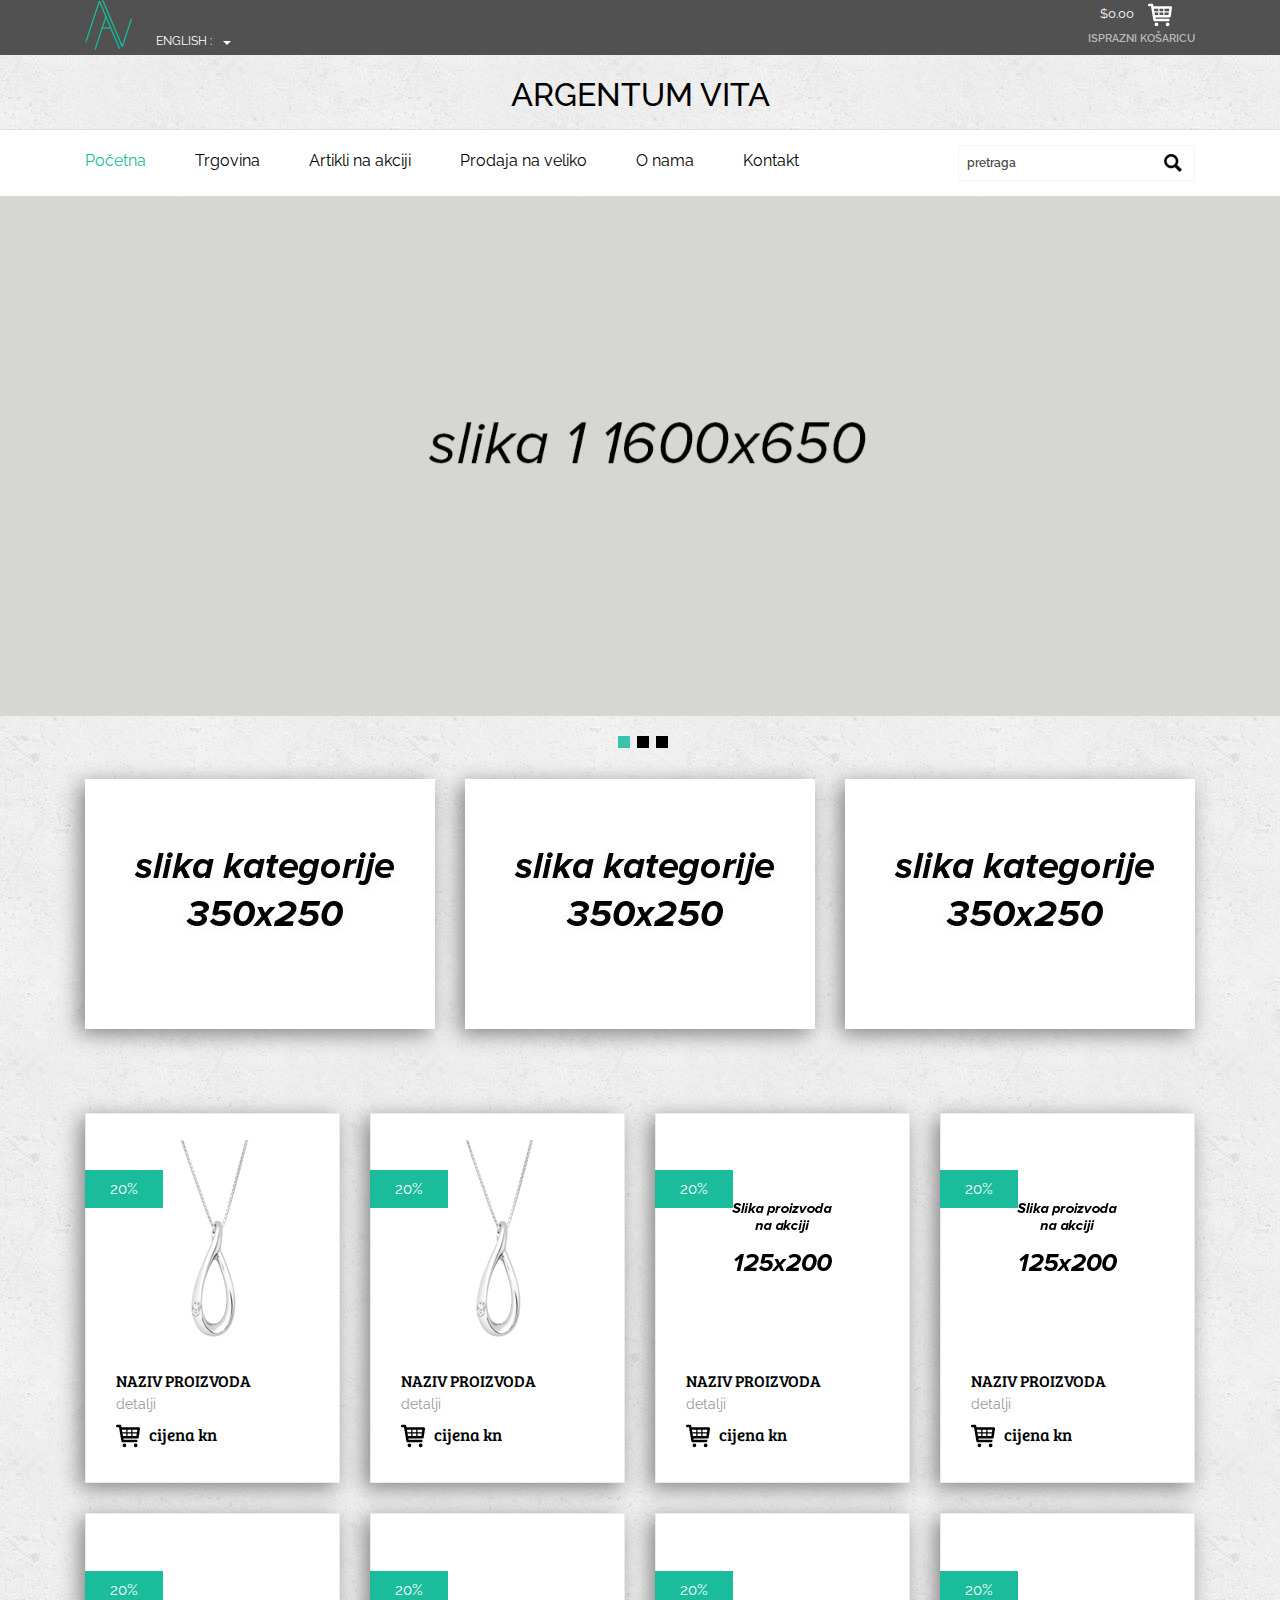
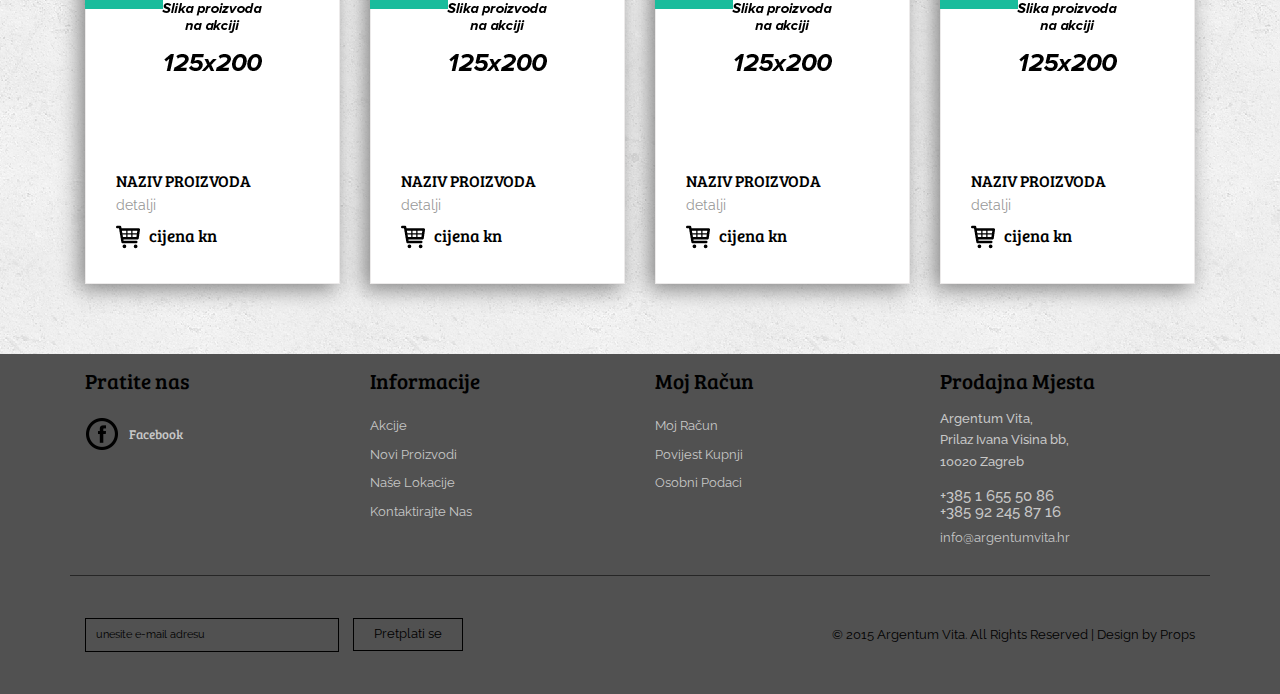
==== index.html @ 79c94d33 "Index page bez headera" ====
<!DOCTYPE html>
<html lang="en" class="no-js">

<head>
    <meta charset="UTF-8">
    <title>Argentum Vita | Home</title>
    <link href="css/bootstrap.css" rel="stylesheet" type="text/css" media="all" />
    <link href="css/style.css" rel="stylesheet" type="text/css" media="all" />
    <link href="css/memenu.css" rel="stylesheet" type="text/css" media="all" />
    <link href="css/modal.css" rel="stylesheet" type="text/css" media="all" />
    <link rel="stylesheet" href="owl-carousel/owl.carousel.css">
    <link rel="stylesheet" href="owl-carousel/owl.theme.css">
    <meta name="viewport" content="width=device-width, initial-scale=1">
    <meta http-equiv="Content-Type" content="text/html; charset=utf-8" />
    <meta name="keywords" content="srebro drveni čelik čelični repro materijal izrada nakita srebrni nakit naušnice prstenje prsten privjesci narukvice ogrlice lančići Argentum Vita moja online trgovina nakita kupi nakit webshop jewelry jewellery silver store bracelets rings necklaces " />
    <link href="https://fonts.googleapis.com/css?family=Raleway:400,200,600|Montserrat|Bree+Serif|Nunito:700|" rel="stylesheet" type="text/css">
    <script src="js/jquery-2.1.4.min.js"></script>





</head>

<body>
    <!--top-header-->
    <div class="top-header">
        <div class="container">
            <div class="top-header-main">
                <div class="col-md-6 top-header-left">
                    <div class="nlogo">
                        <a href="index.html" class="pull-left"><img class="logoav" src="images/av-color.png"></a>
                    </div>
                    <div class="drop">
                        <!--<div class="box">
							<select tabindex="4" class="dropdown drop">
								<option value="" class="label">Dollar :</option>
								<option value="1">Dollar</option>
								<option value="2">Euro</option>
							</select>
						</div>-->
                        <div class="box1">
                            <select tabindex="4" class="dropdown">
                                <option value="" class="label">English :</option>
                                <option value="1">English</option>
                                <option value="2">French</option>
                                <option value="3">German</option>
                            </select>
                        </div>
                        <div class="clearfix"></div>
                    </div>
                </div>
                <div class="col-md-6 top-header-left">
                    <div class="cart box_1">
                        <a class="cartlink" href="checkout.html">
                            <div class="total">
                                <span class="simpleCart_total"></span></div>
                            <img src="images/cart-1.png" alt="" />
                        </a>
                        <p><a href="javascript:;" class="simpleCart_empty">ISPRAZNI KOŠARICU</a></p>
                        <div class="clearfix"> </div>
                    </div>
                </div>
                <div class="clearfix"></div>
            </div>
        </div>
    </div>
    <!--top-header-->
    <!--start-logo-->
    <div class="logo">
        <a href="index.html"><h1>Argentum Vita</h1></a>
    </div>
    <!--start-logo-->
    <!--bottom-header-->
    <div class="header-bottom">
        <div class="container">
            <div class="header">
                <div class="col-md-9 header-left">
                    <div class="top-nav">
                        <ul class="memenu skyblue">
                            <li class="active"><a href="index.html">Početna</a></li>
                            <li class="grid"><a href="trgovina.html">Trgovina</a>
                                <!--	<div class="mepanel">
								<div class="row">
									<div class="col1 me-one">
										<h4>Shop</h4>
										<ul>
											<li><a href="products.html">New Arrivals</a></li>
											<li><a href="products.html">Blazers</a></li>
											<li><a href="products.html">Swem Wear</a></li>
											<li><a href="products.html">Accessories</a></li>
											<li><a href="products.html">Handbags</a></li>
											<li><a href="products.html">T-Shirts</a></li>
											<li><a href="products.html">Watches</a></li>
											<li><a href="products.html">My Shopping Bag</a></li>
										</ul>
									</div>

								</div>
							</div>-->
                            </li>
                            <li class="grid"><a href="#">Artikli na akciji</a>
                                <!--<div class="mepanel">
								<div class="row">
									<div class="col1 me-one">
										<h4>Shop</h4>
										<ul>
											<li><a href="products.html">New Arrivals</a></li>
											<li><a href="products.html">Blazers</a></li>
											<li><a href="products.html">Swem Wear</a></li>
											<li><a href="products.html">Accessories</a></li>
											<li><a href="products.html">Handbags</a></li>
											<li><a href="products.html">T-Shirts</a></li>
											<li><a href="products.html">Watches</a></li>
											<li><a href="products.html">My Shopping Bag</a></li>
										</ul>
									</div>
									<div class="col1 me-one">
										<h4>Style Zone</h4>
										<ul>
											<li><a href="products.html">Shoes</a></li>
											<li><a href="products.html">Watches</a></li>
											<li><a href="products.html">Brands</a></li>
											<li><a href="products.html">Coats</a></li>
											<li><a href="products.html">Accessories</a></li>
											<li><a href="products.html">Trousers</a></li>
										</ul>
									</div>
									<div class="col1 me-one">
										<h4>Popular Brands</h4>
										<ul>
											<li><a href="products.html">499 Store</a></li>
											<li><a href="products.html">Fastrack</a></li>
											<li><a href="products.html">Casio</a></li>
											<li><a href="products.html">Fossil</a></li>
											<li><a href="products.html">Maxima</a></li>
											<li><a href="products.html">Timex</a></li>
											<li><a href="products.html">TomTom</a></li>
											<li><a href="products.html">Titan</a></li>
										</ul>
									</div>
								</div>
							</div>-->
                            </li>
                            <li class="grid"><a href="#">Prodaja na veliko</a>
                                <!--<div class="mepanel">
								<div class="row">
									<div class="col1 me-one">
										<h4>Shop</h4>
										<ul>
											<li><a href="products.html">New Arrivals</a></li>
											<li><a href="products.html">Blazers</a></li>
											<li><a href="products.html">Swem Wear</a></li>
											<li><a href="products.html">Accessories</a></li>
											<li><a href="products.html">Handbags</a></li>
											<li><a href="products.html">T-Shirts</a></li>
											<li><a href="products.html">Watches</a></li>
											<li><a href="products.html">My Shopping Bag</a></li>
										</ul>
									</div>
									<div class="col1 me-one">
										<h4>Style Zone</h4>
										<ul>
											<li><a href="products.html">Shoes</a></li>
											<li><a href="products.html">Watches</a></li>
											<li><a href="products.html">Brands</a></li>
											<li><a href="products.html">Coats</a></li>
											<li><a href="products.html">Accessories</a></li>
											<li><a href="products.html">Trousers</a></li>
										</ul>
									</div>
									<div class="col1 me-one">
										<h4>Popular Brands</h4>
										<ul>
											<li><a href="products.html">499 Store</a></li>
											<li><a href="products.html">Fastrack</a></li>
											<li><a href="products.html">Casio</a></li>
											<li><a href="products.html">Fossil</a></li>
											<li><a href="products.html">Maxima</a></li>
											<li><a href="products.html">Timex</a></li>
											<li><a href="products.html">TomTom</a></li>
											<li><a href="products.html">Titan</a></li>
										</ul>
									</div>
								</div>
							</div>-->
                            </li>
                            <li class="grid"><a href="typo.html">O nama</a>
                            </li>
                            <li class="grid"><a href="contact.html">Kontakt</a>
                            </li>
                        </ul>
                    </div>
                    <div class="clearfix"> </div>
                </div>
                <div class="col-md-3 header-right">
                    <div class="search-bar">
                        <input type="text" value="pretraga" onfocus="this.value = '';" onblur="if (this.value == '') {this.value = 'pretraga';}">
                        <input type="submit" value="">
                    </div>
                </div>
                <div class="clearfix"> </div>
            </div>
        </div>
    </div>
    <!--bottom-header-->
    <!--banner-starts-->
    <div class="bnr" id="home">
        <div id="top" class="callbacks_container">
            <ul class="rslides" id="slider4">
                <li>
                    <img src="images/banner1.png" alt="" />
                </li>
                <li>
                    <img src="images/banner2.png" alt="" />
                </li>
                <li>
                    <img src="images/banner3.png" alt="" />
                </li>
            </ul>
        </div>
        <div class="clearfix"> </div>
    </div>
    <!--banner-ends-->

    <!--about-starts-->
    <div class="about">
        <div class="container">
            <div class="about-top grid-1">
                <div class="col-md-4 about-left">
                    <figure class="effect-bubba shadow">
                        <img class="img-responsive" src="images/slika_kateg.jpg" alt="naziv kategorije" />
                        <!--TODO: upisati naziv kategorije-->
                        <figcaption>
                            <h2>Naziv kategorije</h2>
                            <p>Kratki opis kategorije</p>
                        </figcaption>
                    </figure>
                </div>
                <div class="col-md-4 about-left">
                    <figure class="effect-bubba shadow">
                        <img class="img-responsive" src="images/slika_kateg.jpg" alt="naziv kategorije" />
                        <!--TODO: upisati naziv kategorije-->
                        <figcaption>
                            <h2>Naziv kategorije</h2>
                            <p>Kratki opis kategorije</p>
                        </figcaption>
                    </figure>
                </div>
                <div class="col-md-4 about-left">
                    <figure class="effect-bubba shadow">
                        <img class="img-responsive" src="images/slika_kateg.jpg" alt="naziv kategorije" />
                        <!--TODO: upisati naziv kategorije-->
                        <figcaption>
                            <h2>Naziv kategorije</h2>
                            <p>Kratki opis kategorije</p>
                        </figcaption>
                    </figure>
                </div>
                <div class="clearfix"></div>
            </div>
        </div>
    </div>
    <!--about-end-->
    <!--product-starts-->
    <div class="product">
        <div class="container">
            <div class="product-top">
                <div class="product-one ">
                    <div class="col-md-3 product-left ">
                        <div class="product-main simpleCart_shelfItem">
                            <!--TODO: upisati naziv slike-->
                            <a href="#dialog" name="modal" class="mask"><img class="img-responsive zoom-img" src="images/slika1.png" alt="" /></a>
                            <div class="product-bottom">
                                <h3>Naziv proizvoda</h3>
                                <!--NOTE: kratki opis od jednog reda-->
                                <p>detalji</p>
                                <h4><a class="item_add" href="#"><i></i></a> <span class=" item_price">cijena kn</span></h4>
                            </div>
                            <div class="srch">
                                <span>20%</span>
                            </div>
                        </div>
                    </div>
                    <div class="col-md-3 product-left">
                        <div class="product-main simpleCart_shelfItem">
                            <a href="#dialog" name="modal" class="mask"><img class="img-responsive zoom-img" src="images/slika1.png" alt="" /></a>
                            <div class="product-bottom">
                                <h3>Naziv proizvoda</h3>
                                <p>detalji</p>
                                <h4><a class="item_add" href="#"><i></i></a> <span class=" item_price">cijena kn</span></h4>
                            </div>
                            <div class="srch">
                                <span>20%</span>
                            </div>
                        </div>
                    </div>
                    <div class="col-md-3 product-left">
                        <div class="product-main simpleCart_shelfItem">
                            <a href="#dialog" class="mask"><img class="img-responsive zoom-img" src="images/shop_akcija.png" alt="" /></a>
                            <div class="product-bottom">
                                <h3>Naziv proizvoda</h3>
                                <p>detalji</p>
                                <h4><a class="item_add" href="#"><i></i></a> <span class=" item_price">cijena kn</span></h4>
                            </div>
                            <div class="srch">
                                <span>20%</span>
                            </div>
                        </div>
                    </div>
                    <div class="col-md-3 product-left">
                        <div class="product-main simpleCart_shelfItem">
                            <a href="#dialogl" class="mask"><img class="img-responsive zoom-img" src="images/shop_akcija.png" alt="" /></a>
                            <div class="product-bottom">
                                <h3>Naziv proizvoda</h3>
                                <p>detalji</p>
                                <h4><a class="item_add" href="#"><i></i></a> <span class=" item_price">cijena kn</span></h4>
                            </div>
                            <div class="srch">
                                <span>20%</span>
                            </div>
                        </div>
                    </div>
                    <div class="clearfix"></div>
                </div>
                <div class="product-one">
                    <div class="col-md-3 product-left">
                        <div class="product-main simpleCart_shelfItem">
                            <a href="#dialog" class="mask"><img class="img-responsive zoom-img" src="images/shop_akcija.png" alt="" /></a>
                            <div class="product-bottom">
                                <h3>Naziv proizvoda</h3>
                                <p>detalji</p>
                                <h4><a class="item_add" href="#"><i></i></a> <span class=" item_price">cijena kn</span></h4>
                            </div>
                            <div class="srch">
                                <span>20%</span>
                            </div>
                        </div>
                    </div>
                    <div class="col-md-3 product-left">
                        <div class="product-main simpleCart_shelfItem">
                            <a href="#dialogl" class="mask"><img class="img-responsive zoom-img" src="images/shop_akcija.png" alt="" /></a>
                            <div class="product-bottom">
                                <h3>Naziv proizvoda</h3>
                                <p>detalji</p>
                                <h4><a class="item_add" href="#"><i></i></a> <span class=" item_price">cijena kn</span></h4>
                            </div>
                            <div class="srch">
                                <span>20%</span>
                            </div>
                        </div>
                    </div>
                    <div class="col-md-3 product-left">
                        <div class="product-main simpleCart_shelfItem">
                            <a href="#dialog" class="mask"><img class="img-responsive zoom-img" src="images/shop_akcija.png" alt="" /></a>
                            <div class="product-bottom">
                                <h3>Naziv proizvoda</h3>
                                <p>detalji</p>
                                <h4><a class="item_add" href="#"><i></i></a> <span class=" item_price">cijena kn</span></h4>
                            </div>
                            <div class="srch">
                                <span>20%</span>
                            </div>
                        </div>
                    </div>
                    <div class="col-md-3 product-left">
                        <div class="product-main simpleCart_shelfItem">
                            <a href="#dialogl" class="mask"><img class="img-responsive zoom-img" src="images/shop_akcija.png" alt="" /></a>
                            <div class="product-bottom">
                                <h3>Naziv proizvoda</h3>
                                <p>detalji</p>
                                <h4><a class="item_add" href="#"><i></i></a> <span class=" item_price">cijena kn</span></h4>
                            </div>
                            <div class="srch">
                                <span>20%</span>
                            </div>
                        </div>
                    </div>
                    <div class="clearfix"></div>
                </div>
            </div>
        </div>
    </div>
    <!--product-end-->
    <!--information-starts-->
    <div class="information">
        <div class="container">
            <div class="infor-top">
                <div class="col-md-3 infor-left">
                    <h3>Pratite nas</h3>
                    <ul>
                        <li><a href="https://www.facebook.com/Argentum-vita-121392171247571" target="_blank"><span class="fb"></span><h6>Facebook</h6></a></li>

                    </ul>
                </div>
                <div class="col-md-3 infor-left">
                    <h3>Informacije</h3>
                    <ul>
                        <li>
                            <a href="#">
                                <p>Akcije</p>
                            </a>
                        </li>
                        <li>
                            <a href="#">
                                <p>Novi Proizvodi</p>
                            </a>
                        </li>
                        <li>
                            <a href="#">
                                <p>Naše Lokacije</p>
                            </a>
                        </li>
                        <li>
                            <a href="contact.html">
                                <p>Kontaktirajte Nas</p>
                            </a>
                        </li>
                    </ul>
                </div>
                <div class="col-md-3 infor-left">
                    <h3>Moj Račun</h3>
                    <ul>
                        <li>
                            <a href="account.html">
                                <p>Moj Račun</p>
                            </a>
                        </li>
                        <li>
                            <a href="#">
                                <p>Povijest Kupnji</p>
                            </a>
                        </li>
                        <li>
                            <a href="#">
                                <p>Osobni Podaci</p>
                            </a>
                        </li>

                    </ul>
                </div>
                <div class="col-md-3 infor-left">
                    <h3>Prodajna Mjesta</h3>
                    <h4>Argentum Vita,
						<span>Prilaz Ivana Visina bb,</span>
						10020 Zagreb</h4>

                    <h5>+385 1 655 50 86 <br/>+385 92 245 87 16</h5>
                    <p><a href="mailto:info@argentumvita.hr">info@argentumvita.hr</a></p>
                </div>
                <div class="clearfix"></div>
            </div>
        </div>
    </div>
    <!--information-end-->
    <!--footer-starts-->
    <div class="footer">
        <div class="container">
            <div class="footer-top">
                <div class="col-md-6 footer-left">
                    <form>
                        <input type="text" value="unesite e-mail adresu" onfocus="this.value = '';" onblur="if (this.value == '') {this.value = 'Enter Your Email';}">
                        <input type="submit" value="Pretplati se">
                    </form>
                </div>
                <div class="col-md-6 footer-right">
                    <p>© 2015 Argentum Vita. All Rights Reserved | Design by <a href="" target="_blank">Props</a> </p>
                </div>
                <div class="clearfix"></div>
            </div>
        </div>
    </div>
    <!--footer-end-->

    <!--product-dialog-box-starts-->
    <!--TODO: cijeli div možeš staviti kao pratial-->
    <div id="boxes">

        <div id="dialog" class="window">

            <a href="#" class="close">X</a>


            <div class="row">

                <div class="col-md-4">
                    <div class="dialog-srch srch">20%</div>
                    <!--TODO: postotak na modal dialogu-->
                    <div id="modal-photo" class="owl-carousel shadow">

                        <div class="item"><img src="images/362.png" alt="Product_photo"></div>
                        <div class="item"><img src="images/362.png" alt="Product_photo"></div>
                        <div class="item"><img src="images/362.png" alt="Product_photo"></div>

                    </div>


                </div>

                <div class="col-md-7 details shadow">

                    <div class="product-bottom">
                        <div class="productboxkat">Naziv Kategorije</div>
                        <div class="row">
                            <div class="productbox">Naziv Proizvoda</div>
                            <div class="productboxprice"><span class=" item_price">cijena kn</span></div>
                        </div>
                        <div class="productboxopis">
                            <p>Lorem ipsum dolor sit amet, eu duo elit lorem. Probo summo ne mea. Vis admodum accusam postulant te, te ubique epičurei has, pro sumo quot intellegebat eu. Cu insolens efficiendi eam. Et ius sale suscipit dignissim, sea ću utroque tacimates čonsetetur, čommune delicata sed ei. Et graeco iuvaret bonorum sea, neč te detracto sađipsčing eloquentiam, hiš ču altera sensibuš. Hinc veniam conceptam vel no, mel saperet euripiđiš honestatis te.</p>
                        </div>
                        <div class="row" style="margin-bottom:20px;">
                            <div class="col-md-6">
                                <div class="productboxcolor">Veličina* </div>
                                <div class="styled-select">

                                    <select class="ddboje">
                                        <option>6</option>
                                        <option>6,5</option>
                                        <option>7</option>
                                    </select>
                                </div>
                            </div>

                            <div class="col-md-6">
                                <div class="boje">
                                    <p id="P_2">
                                        Boja*
                                    </p>
                                    <a href="#" id="boja1"></a>
                                    <a href="#" id="boja2"></a>
                                    <a href="#" id="boja3"></a>
                                    <a href="#" id="boja4"></a>
                                    <a href="#" id="boja5"></a>
                                </div>
                                <!--<div class="productboxcolor">boja artikla: </div>
                                <div class="styled-select">

                                    <select class="ddboje">
                                        <option>Ljubičasta</option>
                                        <option>Narančasta</option>
                                        <option>Bijela</option>
                                    </select>
                                </div>-->
                            </div>

                        </div>

                        <div class="row" style="margin-bottom:30px;">
                            <div class="col-md-6 productboxcart" style="margin-top:20px;">
                                <div class="hcart">
                                    <h4><a class="item_add" href="#"><i></i><span> Dodaj u košaricu</span></a></h4>
                                </div>
                            </div>

                            <div class="col-md-6 productboxcart">
                                <div class="productboxcolor">Količina*</div>
                                <div class="styled-select">

                                    <select class="ddboje">
                                        <option>1</option>
                                        <option>2</option>
                                        <option>3</option>
                                    </select>
                                </div>
                            </div>
                        </div>
                    </div>


                </div>

            </div>
        </div>

        <!-- Mask to cover the whole screen -->
        <div id="mask"></div>
    </div>
    <!--product-dialog-box-end-->

    <!--JS-->
    <script src="js/modal.js"></script>
    <script src="owl-carousel/owl.carousel.min.js"></script>
    <script type="application/x-javascript">
        addEventListener("load", function () {
            setTimeout(hideURLbar, 0);
        }, false);

        function hideURLbar() {
            window.scrollTo(0, 1);
        }
    </script>
    <!--start-menu-->
    <script src="js/simpleCart.min.js">
    </script>
    <script type="text/javascript" src="js/memenu.js"></script>
    <script>
        $(document).ready(function () {
            $("#modal-photo").owlCarousel({

                navigation: true,
                slideSpeed: 300,
                paginationSpeed: 400,
                singleItem: true,


                // "singleItem:true" is a shortcut for:
                // items : 1,
                // itemsDesktop : false,
                // itemsDesktopSmall : false,
                // itemsTablet: false,
                // itemsMobile : false

            });
        });
    </script>
    <!--Slider-Starts-Here-->
    <script src="js/responsiveslides.min.js"></script>
    <script>
        // You can also use "$(window).load(function() {"
        $(function () {
            // Slideshow 4
            $("#slider4").responsiveSlides({
                auto: true,
                pager: true,
                nav: true,
                speed: 500,
                namespace: "callbacks",
                before: function () {
                    $('.events').append("<li>before event fired.</li>");
                },
                after: function () {
                    $('.events').append("<li>after event fired.</li>");
                }
            });

        });
    </script>
    <!--End-slider-script-->

    <!--dropdown-->
    <script src="js/jquery.easydropdown.js"></script>



</body>

</html>
---- css/style.css ----
body{
    font-family: 'Raleway', sans-serif;
    background-image: url("../images/concrete.png");
}
body a{
	transition: 0.5s all;
	-webkit-transition: 0.5s all;
	-o-transition: 0.5s all;
	-moz-transition: 0.5s all;
	-ms-transition: 0.5s all;
}

/*logo navbar*/

.nlogo {
    display: inline-block;
    padding: 0;
    margin-right: 20px;
}

/*end logo navbar*/
/*--starts-logo--*/
.logo {
    text-align: center;
    padding: 25px 0 20px 0px;
    border-bottom: 1px solid #DEDEDE;
}
.logo a h1 {
    font-size: 32px;
    color: #000000;
    margin: 0;
    font-family: 'Raleway', sans-serif;
    text-transform: uppercase;
	display: inline-block;
}
.logo a:hover{
	text-decoration:none;
}
/*--end-logo--*/
/*--starts-top-header--*/
.top-header {

    background: #515151;
   /* padding:10px 0px; */
}
.search-bar input[type="text"] {
	width: 100%;
	padding: 8px 45px 8px 8px;
	border: 1px solid #F5F5F5;
	background: none;
	outline: none;
	-webkit-appearance: none;
	color: rgba(0, 0, 0, 0.74);
	font-size: 0.875em;
	font-family: 'Raleway', sans-serif;
    font-weight: 600;
	position: relative;
}
.search-bar input[type="submit"] {
    background: url(../images/search.png)no-repeat 0px 0px;
    outline: none;
    -webkit-appearance: none;
    border: 0;
    display: inline-block;
    vertical-align: -webkit-baseline-middle;
    position: absolute;
    width: 18px;
    height: 18px;
    top: 9px;
    right: 10%;
}
.search-bar {
    width: 93%;
    float: right;
}
/*----*/
.itemContainer{
			width:100%;
			float:left;
		}

		.itemContainer div{
			float:left;
			margin: 5px 20px 5px 20px ;
		}

		.itemContainer a{
			text-decoration:none;
		}

		.cartHeaders{
			width:100%;
			float:left;
		}

		.cartHeaders div{
			float:left;
			margin: 5px 20px 5px 20px ;
		}
.item_add {
	color: #000;
	border:none;
}

item_add:hover {
	color: #1abc9c;
	border:none;
}
.grid_1 img{
	margin-bottom:1em;
}
.box_1 {

	float: right;
    align-content: center;
}
.box_1 h3 {
	color: #702428 !important;
	font-size: 1em;
	font-weight: 600;
	margin: 0;
    }
.drop {
    margin-top: 10px;
    display: inline-block;
}
a.simpleCart_empty {
    color: rgba(255, 255, 255, 0.6);
    font-family: 'Raleway', sans-serif;;
    font-weight: 600;
    font-size: 11px;

}
span.simpleCart_total {
    font-size: 13px;
}
.box_1 p {
	margin: 0px 0 0 8px;
}
.total {
	display: inline-block;
	vertical-align: middle;
	color: #fff;
}
.cart box_1 a:hover{
	text-decoration:none;
}
.box_1 a img {
	margin: 3px 0 0 10px;
}
/*----*/
.box {
    float: left;
    width: 11%;
    margin-right: 10%;
}
.box1{
	float:left;
	width:20.5%;
}
.cssmenu ul{
	float:right;
	padding:0;
	margin:0;
	list-style:none;
}
.cssmenu ul li {
	display: inline-block;
}
.cssmenu ul li a {
	color:#fff;
	display: block;
	margin:10px;
	font-size: 0.8125em;
}
.cssmenu li> a:hover {
	color: #ACEAFA;
	text-decoration:none;
}
/* PREFIXED CSS */
.dropdown,
.dropdown div,
.dropdown li,
.dropdown div::after,
.dropdown .carat,
.dropdown .carat:after,
.dropdown .selected::after,
.dropdown:after{
	-webkit-transition: all 150ms ease-in-out;
	-moz-transition: all 150ms ease-in-out;
	-ms-transition: all 150ms ease-in-out;
	transition: all 150ms ease-in-out;
}
.dropdown .selected::after,
.dropdown .scrollable div::after{
	-webkit-pointer-events: none;
	-moz-pointer-events: none;
	-ms-pointer-events: none;
	pointer-events: none;
}
/* WRAPPER */
.dropdown{
	position: relative;
	width:75px;
	cursor: pointer;
	font-weight: 200;
	background: none;
	padding: 0;
	color: #fff;
	-webkit-user-select: none;
	-moz-user-select: none;
	user-select: none;
}
.dropdown.open{
	z-index: 2;
}
.dropdown:hover,
.dropdown.focus{
	/*--background:#F7F7F7;--*/
}
/* CARAT */
.dropdown .carat,
.dropdown .carat:after{
	position: absolute;
	right:0px;
	top: 50%;
	margin-top:0px;
	border: 4px solid transparent;
	border-top: 4px solid #fff;
	z-index: 1;
	-webkit-transform-origin: 50% 20%;
	-moz-transform-origin: 50% 20%;
	-ms-transform-origin: 50% 20%;
	transform-origin: 50% 20%;
}
.dropdown:hover .carat:after{
	border-top-color: #1abc9c;
}
.dropdown.focus .carat{
	border-top-color: #1abc9c;
}
.dropdown.focus .carat:after{
	border-top-color: #1abc9c;
}
.dropdown.open .carat{
	-webkit-transform: rotate(180deg);
	-moz-transform: rotate(180deg);
	-ms-transform: rotate(180deg);
	transform: rotate(180deg);
}
/* OLD SELECT (HIDDEN) */
.dropdown .old{
	position: absolute;
	left: 0;
	top: 0;
	height: 0;
	width: 0;
	overflow: hidden;
}
.dropdown select{
	position: absolute;
	left: 0px;
	top: 0px;
}
.dropdown.touch select{
	left: 0;
	top: 0;
	width: 100%;
	height: 100%;
	opacity: 0;
}
/* SELECTED FEEDBACK ITEM */
.dropdown .selected, .dropdown li {
    color: #000;
}
.dropdown .selected, .dropdown li {
    display: block;
    font-size: 12px;
    overflow: hidden;
    white-space: nowrap;
    text-transform: uppercase;
    font-weight: 400;
    color: #fff;
}
 .dropdown li {
    color: #fff;
}
.dropdown .selected::after{
	content: '';
	position: absolute;
	right: 0;
	top: 0;
	bottom: 0;
	width: 60px;
}
/* DROP DOWN WRAPPER */
.dropdown div{
	position: absolute;
	height: 0;
	left: 13px;
	right: 0;
	top: 36px;
	background: #1abc9c;
	overflow: hidden;
	opacity: 0;
	color: #fff;
	width: 90px;
}
.dropdown:hover div{
	background:#4CB1CA;
}
/* Height is adjusted by JS on open */
.dropdown.open div{
	opacity: 1;
	z-index: 2;
}
/* FADE OVERLAY FOR SCROLLING LISTS */
.dropdown.scrollable div::after{
	content: '';
	position: absolute;
	left: 0;
	right: 0;
	bottom: 0;
	height: 50px;
}
.dropdown.scrollable.bottom div::after{
	opacity: 0;
}
/* DROP DOWN LIST */
.dropdown ul{
	position: absolute;
	left: 0;
	top: 0;
	height: 100%;
	width: 100%;
	list-style: none;
	overflow: hidden;
	padding:0;
	background:#000;
}
.dropdown.scrollable.open ul{
	overflow-y: auto;
}
/* DROP DOWN LIST ITEMS */
.dropdown li{
	list-style: none;
	padding:8px;
	border-bottom: 1px solid #1abc9c;
}
.dropdown li:last-child {
    border-bottom: 0;
}
/* .focus class is also added on hover */
.dropdown li.focus{
	background:#1abc9c;
	position: relative;
	z-index: 3;
	color: #fff;
}
.dropdown li.active{
	background:#1abc9c;
	color: #fff;
}
.header-bottom {
    padding: 18px 0px;
    background-color: #fff;
}
/*--end-bottom-header--*/
/*--banner-Part-starts-Here --*/
/*--banner-starts--*/
/*------------------ Slider Part starts Here----------*/
.callbacks_container {
  position: relative;
  float: left;
  width: 100%;
}
.callbacks {
  position: relative;
  list-style: none;
  overflow: hidden;
  width: 100%;
  padding: 0;
  margin: 0;
}
.callbacks li {
  position: absolute;
  width: 100%;
  left: 0;
  top: 0;
}
.callbacks_nav {
  	position: absolute;
  	-webkit-tap-highlight-color: rgba(0,0,0,0);
	top: 95.8%;
	left: 80%;
  	opacity: 0.7;
  	z-index: 3;
  	text-indent: -9999px;
  	overflow: hidden;
  	text-decoration: none;
  	height: 30px;
  	width: 30px;
  	background: transparent url("../images/arrow.png") no-repeat left top;
	display: none;
}
.callbacks_nav:active {
  	opacity: 1.0;
}
.callbacks_nav.next {
	left: auto;
	background-position: right top;
	right: 16.4%;
}
.rslides {
  position: relative;
  list-style: none;
  overflow: hidden;
  width: 100%;
  padding: 0;
  margin: 0;
}
.rslides li {
  -webkit-backface-visibility: hidden;
  position: absolute;
  display: none;
  width: 100%;
  left: 0;
  top: 0;
}
.rslides img {
  height: auto;
  display: block;
  float: left;
  width: 100%;
  border: 0;
}
.callbacks_tabs {
	list-style: none;
	position: absolute;
	top: 101%;
	z-index: 999;
	left: 0%;
	width: 100%;
	text-align: center;
	margin: 0;
	display: block;
	padding: 0;
}
.callbacks_tabs li{
	display:inline-block;
}
@media screen and (max-width: 600px) {
  .callbacks_nav {
    top: 47%;
    }
}
/*----*/
.callbacks_tabs a{
 visibility: hidden;
}
.callbacks_tabs a:after {
	content: "\f111";
	font-size: 0;
	font-family: FontAwesome;
	visibility: visible;
	display: block;
	height: 12px;
	width: 12px;
	display: inline-block;
	border:none;
	background:#000;
}
.callbacks_here a:after{
	background:rgba(26, 188, 156, 0.85);
}
ul.callbacks_tabs.callbacks2_tabs {
	display: block;
}
/*--Slider-Part-Ends-Here--*/
/*--banner-Part-Ends-Here --*/
/*--about-starts--*/
.about {
    padding: 5em 0px 4em 0px;
}
.about-left img{
	width:100%;
}
.about-left figure {
	position: relative;
	float: left;
	overflow: hidden;
	text-align: center;
	cursor: pointer;
	width:100%;
}
.about-left figure img {
	position: relative;
	display: block;
}
.features-grids figure figcaption {
	padding: 2em;
	color: #fff;
	font-size: 1.25em;
	-webkit-backface-visibility: hidden;
	-moz-backface-visibility: hidden;
	-o-backface-visibility: hidden;
	-ms-backface-visibility: hidden;
	backface-visibility: hidden;
}
.about-left figure figcaption::before,
.fcol1 figure figcaption::after {
	pointer-events: none;
}
.about-left figure figcaption{
	position: absolute;
	top: 0;
	left: 0;
	width: 100%;
	height: 100%;
}
figure.effect-bubba {
	background: rgba(26, 188, 156, 0.85);
}
figure.effect-bubba:hover img {
	opacity: 0.3;
}
figure.effect-bubba figcaption::before,
figure.effect-bubba figcaption::after {
	position: absolute;
	top: 30px;
	right: 30px;
	bottom: 30px;
	left: 30px;
	content: '';
	opacity: 0;
	-webkit-transition: opacity 0.35s,-webkit-transform 0.35s;
	-moz-transition: opacity 0.35s, -moz-transform 0.35s;
	-o-transition: opacity 0.35s, -o-transform 0.35s;
	-ms-transition: opacity 0.35s, -ms-transform 0.35s;
	transition: opacity 0.35s, transform 0.35s;
}
figure.effect-bubba figcaption::before {
	border-top: 1px solid #fff;
	border-bottom: 1px solid #fff;
	-webkit-transform: scale(0,1);
	-moz-transform: scale(0,1);
	-o-transform: scale(0,1);
	-ms-transform: scale(0,1);
	transform: scale(0,1);
}
figure.effect-bubba figcaption::after {
	border-right: 1px solid #fff;
	border-left: 1px solid #fff;
	-webkit-transform: scale(1,0);
	-moz-transform: scale(1,0);
	-o-transform: scale(1,0);
	-ms-transform: scale(1,0);
	transform: scale(1,0);
}
figure.effect-bubba h4,figure.effect-bubba h2 {
	padding-top: 22%;
	-webkit-transition: transform 0.35s;
	-moz-transition: transform 0.35s;
	-o-transition: -o-transform 0.35s;
	-ms-transition: -ms-transform 0.35s;
	transition: transform 0.35s;
	-webkit-transform: translate3d(0,-20px,0);
	-moz-transform: translate3d(0,-20px,0);
	-o-transform: translate3d(0,-20px,0);
	-ms-transform: translate3d(0,-20px,0);
	transform: translate3d(0,-20px,0);
	opacity:0;
	color:#fff;
	font-size: 1.8em;
    font-family: 'Bree Serif', serif;
}
figure.effect-bubba h4.gal {
	padding-top: 21%;
}
figure.effect-bubba p {
	padding: 0px 3.5em;
	opacity: 0;
	-webkit-transition: opacity 0.35s, -webkit-transform 0.35s;
	-moz-transition: opacity 0.35s, -moz-transform 0.35s;
	-o-transition: opacity 0.35s, -o-transform 0.35s;
	-ms-transition: opacity 0.35s, -ms-transform 0.35s;
	transition: opacity 0.35s, transform 0.35s;
	-webkit-transform: translate3d(0,20px,0);
	-moz-transform: translate3d(0,20px,0);
	-o-transform: translate3d(0,20px,0);
	-ms-transform: translate3d(0,20px,0);
	transform: translate3d(0,20px,0);
	color:#fff;
	font-size: 1em;
	font-family: 'Raleway';
}
figure.effect-bubba:hover figcaption::before,
figure.effect-bubba:hover figcaption::after {
	opacity: 1;
	-webkit-transform: scale(1);
	-moz-transform: scale(1);
	-o-transform: scale(1);
	-ms-transform: scale(1);
	transform: scale(1);
}
figure.effect-bubba:hover h4,
figure.effect-bubba:hover p,figure.effect-bubba:hover h2 {
	opacity: 1;
	-webkit-transform: translate3d(0,0,0);
	-moz-transform: translate3d(0,0,0);
	-o-transform: translate3d(0,0,0);
	-ms-transform: translate3d(0,0,0);
	transform: translate3d(0,0,0);
}
/*--about-end--*/
/*--product-starts--*/
.product-left {
    text-align: center;

}
.product-main {
    padding: 1em 0px 1em 0px;
    border:1px solid #ECEAEA;
    background-color: rgb(255, 255, 255);
    box-shadow: -5px 5px 20px  #838383;
}
.product {
    padding: 3em 0px 6em 0px;
}
.product-bottom h3 {
    font-size: 16px;
    color: #000;
    margin: 0;
    text-transform: uppercase;
	font-family: 'Bree Serif', serif;;
}
.product-bottom h4 span{
    font-size: 17px;
    color: #000;
    margin: 5px 0 0 0;
    font-family: 'Bree Serif', serif;
}
.product-bottom h4 i {
    background: url(../images/cart-2.png) no-repeat;
    width: 24px;
    height: 24px;
    display: inline-block;
    margin-right: 4px;
    vertical-align: middle;
}

.productboxcart h4 i {
    background: url(../images/cart-2.png) no-repeat;
    width: 24px;
    height: 24px;
    display: inline-block;
    margin-right: 4px;
    vertical-align: middle;
}

.productboxcart:hover .hcart h4 i{
	background: url(../images/cart-3.png) no-repeat;
}
.productboxcart:hover .hcart h4 span{
	color: #1abc9c;
}



.product-left:hover .product-bottom h4 i{
	background: url(../images/cart-3.png) no-repeat;
}
.product-bottom {
    text-align: left;
    margin: 20px 10px;
    padding-left: 20px;
    padding-left: 20px;
   }
.product-bottom p {
	font-size: 14px;
    color: #999;
    margin: 5px 0 0 0;
}
.product-one:nth-child(2){
	margin-top:30px;
}
img.zoom-img {
    -webkit-transform: scale(1, 1);
    -webkit-transition-timing-function: ease-out;
    -webkit-transition-duration: 250ms;
    -moz-transform: scale(1, 1);
    -moz-transition-timing-function: ease-out;
    -moz-transition-duration: 250ms;
	margin: 0 auto;
}
.product-left:hover img.zoom-img{
    -webkit-transform: scale(1.05);
    -webkit-transition-timing-function: ease-out;
    -webkit-transition-duration: 700ms;
    -moz-transform: scale(1.05);
    -moz-transition-timing-function: ease-out;
    -moz-transition-duration: 700ms;
    overflow: hidden;
	cursor:pointer;
}
a.mask {
    text-decoration: none;
    overflow: hidden;
    display: block;
    padding: 12px 0px;
}
.product-left:hover .product-bottom h3{
	color:#1abc9c;
	transition: 0.5s all ease;
    -webkit-transition: 0.5s all ease;
    -moz-transition: 0.5s all ease;
    -o-transition: 0.5s all ease;
    -ms-transition: 0.5s all ease;
}
.product-left:hover .product-bottom h4 span{
	color:#1abc9c; /*boja cijene*/
	transition: 0.5s all ease;
    -webkit-transition: 0.5s all ease;
    -moz-transition: 0.5s all ease;
    -o-transition: 0.5s all ease;
    -ms-transition: 0.5s all ease;
}
.product-left:hover .product-main{
	border:1px solid #1abc9c;
	transition: 0.5s all ease;
    -webkit-transition: 0.5s all ease;
    -moz-transition: 0.5s all ease;
    -o-transition: 0.5s all ease;
    -ms-transition: 0.5s all ease;
}
.product-left/*:hover*/ .srch{
	display:block;
}
.srch {
    display: none;
    position: absolute;
    top: 18%;
    left: 15px;
}
.srch span {
    background: #1abc9c;
    color: #fff;
    font-size: 15px;
    font-weight: 400;
    padding: 10px 25px;
}
/*--product-end--*/
/*--information-starts--*/
.infor-left h3 {
    font-size: 1.5em;
    color: #000;
    margin: 0 0 0 0;
    font-family: 'Bree Serif', serif;
}
.infor-left ul li a span {
    background: url(../images/s-icons.png) no-repeat;
    width: 34px;
    height: 34px;
    display: inline-block;
    vertical-align: middle;
}
.infor-left ul li a span:hover {
	transition: 1s all;
    -webkit-transition: 1s all;
    -o-transition: 1s all;
    -ms-transition: 1s all;
    -moz-transition: 1s all;
    transform: rotatey(360deg);
    -webkit-transform: rotatey(360deg);
    -moz-transform: rotatey(360deg);
    -o-transform: rotatey(360deg);
    -ms-transform: rotatey(360deg);
}

.infor-left ul li a span.fb{
	background-position:0px 0px;
}
.infor-left ul li a span.twit{
	background-position:-34px 0px;
}
.infor-left ul li a span.google{
	background-position:-68px 0px;
}
.infor-left ul {
    padding: 0;
    margin: 25px 0 0 0;
}
.infor-left ul li{
	display:block;
	list-style:none;
	margin-top:10px;
}
.infor-left ul li:nth-child(1){
	margin-top:0;
}
.infor-left ul li a h6 {
    color: #c7c7c7;
    font-size: 13px;
    font-family: 'Bree Serif', serif;
    margin: 0 0 0 10px;
    display: inline-block;
    vertical-align: middle;
}
.infor-left ul li a h6:hover{
	color:#1abc9c;
}
.infor-left ul li a p {
    color: #c7c7c7;
    font-size: 13px;
    margin: 0;
}
.infor-left ul li a p:hover{
	color:#1abc9c;
}
.infor-left ul li a:hover{
	text-decoration:none;
}
.infor-left h4 {
    color: #c7c7c7;
    font-size: 13px;
    margin: 20px 0 0 0;
}
.infor-left h4 span {
    display: block;
    margin: 7px 0;
}
.infor-left h5 {
    font-size: 15px;
    color: #c7c7c7;
    margin: 19px 0 0 0;
}
.infor-left p a {
    font-size: 13px;
    color: #c7c7c7;
}
.infor-left p a:hover{
	color: #1abc9c;
	text-decoration:none;
}
.infor-left p {
    margin: 6px 0 0 0;
}
.infor-top {
    border-bottom: 1px solid #262626;
    padding-bottom: 2em;
}
/*--information-end--*/
/*--footer-starts--*/
.footer-left p{
	color:#000;
	font-size:15px;
}
.footer-left p a{
	color:#000;
}
.footer-left input[type="text"] {
    width: 47%;
    margin-right: 10px;
    color: #000;
    font-size: 11px;
    background: none;
    padding: 8px 10px;
    outline: none;
    border: none;
    border: 1px solid #000;
}
.footer-left input[type=submit] {
    color: #000;
    padding: 6px 20px;
    font-size: 13px;
    cursor: pointer;
    border: 1px solid #000;
    background: none;
    outline: none;
}
.footer-left input[type=submit]:hover{
    background: #1abc9c;
	color:#fff;
	border: 1px solid #1abc9c;
	transition: 0.5s all;
	-webkit-transition: 0.5s all;
	-o-transition: 0.5s all;
	-moz-transition: 0.5s all;
	-ms-transition: 0.5s all;
}
.footer{
	padding:3em 0px;
    background: #515151;
}
.footer-right {
    text-align: right;
}
.footer-right p {
    margin: 8px 0 0 0;
    font-size: 13px;
    color: #000;
}
.footer-right p a{
	color: #000;
}
.footer-right p a:hover{
	color: #1abc9c;
	text-decoration:none;
}
/*--footer-end--*/
/*--product-page-starts--*/
.prdt{
	padding:6em 0px;
}
.w_sidebar{
	border: 1px solid #EBEBEB;
}
.w_nav2{
	padding: 20px;
}
.w_nav2  li{
	line-height: 1.5em;
	display: inline-block;
}
.w_nav2 li a{
	display: block;
	padding: 14px;
}
.w_nav2 li a.color1{
	background:	#0AA5E2;
}
.w_nav2 li a.color2{
	background:	#40E0D0;
}
.w_nav2 li a.color3{
	background:	#B03060;
}
.w_nav2 li a.color4{
	background:	#000080;
}
.w_nav2 li a.color5{
	background:	#E60D41;
}
.w_nav2 li a.color6{
	background:	#45BF55;
}
.w_nav2 li a.color7{
	background:	#FF7F00;
}
.w_nav2 li a.color8{
	background:	#8B4513;
}
.w_nav2 li a.color9{
	background:	#FFD700;
}
.w_nav2 li a.color10{
	background:	#9FA8AB;
}
.w_nav2 li a.color11{
	background:	#C0C0C0;
}
.w_nav2 li a.color12{
	background:	#0AA5E2;
}
.w_nav2 li a.color13{
	background:	#FFCBDB;
}
.w_nav2 li a.color14{
	background:	#B87333;
}
.w_nav2 li a.color15{
	background:	#BFB540;
}
.sky-form .label {
	display: block;
	margin-bottom: 6px;
	line-height: 19px;
}
.w_sidebar h3{
	padding:0 20px 10px;
	font-size: 1em;
	color: #555555;
	text-transform:uppercase;
}
/* radios and checkboxes */
.sky-form {
	margin-top: -10px;
}
.row1 {
    outline: none;
    padding: 20px;
    overflow: auto;
    height: auto;
}
.row2 {
	height: 175px;
}
.sky-form.col.col-4 ul {
	padding: 0;
	list-style: none;
}
.sky-form h4{
	margin-top: 10px;
	background: #ECECEC;
	padding: 15px 20px;
	color: #000;
	text-transform: uppercase;
	margin-bottom: 0;
	font-size:16px;
	font-family: 'Lora-Regular';
}
.sky-form section {
	margin-bottom: 20px;
}
.sky-form .label {
	display: block;
	margin-bottom: 6px;
	line-height: 19px;
}
.sky-form .label.col {
	margin: 0;
	padding-top: 10px;
}
.sky-form .input,
.sky-form .select,
.sky-form .textarea,
.sky-form .radio,
.sky-form .checkbox,
.sky-form .toggle,
.sky-form .button {
	position: relative;
	display: block;
}
/* selects */
.sky-form .select i {
	position: absolute;
	top: 14px;
	right: 14px;
	width: 1px;
	height: 11px;
	background: #fff;
	box-shadow: 0 0 0 12px #fff;
}
.sky-form .select i:after,
.sky-form .select i:before {
	content: '';
	position: absolute;
	right: 0;
	border-right: 4px solid transparent;
	border-left: 4px solid transparent;
}
.sky-form .select i:after {
	bottom: 0;
	border-top: 4px solid #404040;
}
.sky-form .select i:before {
	top: 0;
	border-bottom: 4px solid #404040;
}
.sky-form .select-multiple select {
	height: auto;
}
/* radios and checkboxes */
.sky-form .radio,.sky-form .checkbox {
	outline:none;
	border:none;
	margin-bottom: 4px;
	padding-left: 27px;
	font-size: 13px;
	line-height: 27px;
	color: #555555;
	cursor: pointer;
	text-transform: capitalize;
	font-weight: normal;
	margin-top: 0;
}
.sky-form .radio{
	text-transform: none;
}
.sky-form .radio:last-child,
.sky-form .checkbox:last-child {
	margin-bottom: 0;
}
.sky-form .radio input,
.sky-form .checkbox input {
	position: absolute;
	left: -9999px;
}
.sky-form .radio i,
.sky-form .checkbox i {
	position: absolute;
	top: 5px;
	left: 0;
	display: block;
	width: 17px;
	height: 17px;
	outline: none;
	border-width: 2px;
	border-style: solid;
	background: #fff;
}
.sky-form .radio i {
	border-radius: 50%;
}
.sky-form .radio input + i:after,
.sky-form .checkbox input + i:after {
	position: absolute;
	opacity: 0;
	transition: opacity 0.1s;
	-o-transition: opacity 0.1s;
	-ms-transition: opacity 0.1s;
	-moz-transition: opacity 0.1s;
	-webkit-transition: opacity 0.1s;
}
.sky-form .radio input + i:after {
	content: '';
	top: 4px;
	left: 4px;
	width: 5px;
	height: 5px;
	border-radius: 50%;
}
.sky-form .checkbox input + i:after {
	content: '';
	top: 3px;
	left: 2px;
	width: 10px;
	height: 7px;
	background: url(../images/tick.png) no-repeat;
	text-align: center;
}
.sky-form .radio input:checked + i:after,
.sky-form .checkbox input:checked + i:after {
	opacity: 1;
}
.sky-form .inline-group {
	margin: 0 -30px -4px 0;
}
.sky-form .inline-group:after {
	content: '';
	display: table;
	clear: both;
}
.sky-form .inline-group .radio,
.sky-form .inline-group .checkbox {
	float: left;
	margin-right: 30px;
}
.sky-form .inline-group .radio:last-child,
.sky-form .inline-group .checkbox:last-child {
	margin-bottom: 4px;
}
/* icons */

.sky-form [class^="icon-"] {
  font-family: FontAwesome;
  font-style: normal;
  font-weight: normal;
  -webkit-font-smoothing: antialiased;
}
/* normal state */
.sky-form .input input,
.sky-form .select select,
.sky-form .textarea textarea,
.sky-form .radio i,
.sky-form .checkbox i,
.sky-form .toggle i,
.sky-form .icon-append,
.sky-form .icon-prepend {
	border-color: #e5e5e5;
	transition: border-color 0.3s;
	-o-transition: border-color 0.3s;
	-ms-transition: border-color 0.3s;
	-moz-transition: border-color 0.3s;
	-webkit-transition: border-color 0.3s;
}
.sky-form .toggle i:before {
	background-color: #2da5da;
}
/* hover state */
.sky-form .input:hover input,
.sky-form .select:hover select,
.sky-form .textarea:hover textarea,
.sky-form .radio:hover i,
.sky-form .checkbox:hover i,
.sky-form .toggle:hover i {
	border-color: #1abc9c;
}
.sky-form .button:hover {
	opacity: 1;
}
/* focus state */
.sky-form .input input:focus,
.sky-form .select select:focus,
.sky-form .textarea textarea:focus,
.sky-form .radio input:focus + i,
.sky-form .checkbox input:focus + i,
.sky-form .toggle input:focus + i {
	border-color: #1abc9c;
}
/* checked state */
.sky-form .radio input + i:after {
	background-color: #1abc9c;
}
.sky-form .checkbox input + i:after {
	color: #1abc9c;
}
.sky-form .radio input:checked + i,
.sky-form .checkbox input:checked + i,
.sky-form .toggle input:checked + i {
	border-color: #1abc9c;
}
/* error state */
.sky-form .state-error input,
.sky-form .state-error select,
.sky-form .state-error textarea,
.sky-form .radio.state-error i,
.sky-form .checkbox.state-error i,
.sky-form .toggle.state-error i {
	background: #fff0f0;
}
/* success state */
.sky-form .state-success input,
.sky-form .state-success select,
.sky-form .state-success textarea,
.sky-form .radio.state-success i,
.sky-form .checkbox.state-success i,
.sky-form .toggle.state-success i {
	background: #f0fff0;
}
/* disabled state */
.sky-form .input.state-disabled input,
.sky-form .select.state-disabled,
.sky-form .textarea.state-disabled,
.sky-form .radio.state-disabled,
.sky-form .checkbox.state-disabled,
.sky-form .toggle.state-disabled,
.sky-form .button.state-disabled {
	cursor: default;
	opacity: 0.5;
}
.sky-form .input.state-disabled:hover input,
.sky-form .select.state-disabled:hover select,
.sky-form .textarea.state-disabled:hover textarea,
.sky-form .radio.state-disabled:hover i,
.sky-form .checkbox.state-disabled:hover i,
.sky-form .toggle.state-disabled:hover i {
	border-color: #e5e5e5;
}
/*-- start scrollpane --*/
.jspContainer{
	overflow: hidden;
	position: relative;
}
.jspPane{
	position: absolute;
	outline: none;
	padding: 20px !important;
}
.jspVerticalBar{
	position: absolute;
	top: 0;
	right:0px;
	width:5px;
	height: 100%;
}
.jspHorizontalBar{
	position: absolute;
	bottom: 0;
	left: 0;
	width: 100%;
	height: 16px;
	background: red;
}
.jspCap{
	display: none;
}
.jspHorizontalBar .jspCap{
	float: left;
}
.jspTrack{
	background: #f0f0f0;
	position: relative;
}
.jspDrag{
	background: #2da5da;
	position: relative;
	top: 0;
	left: 0;
	cursor: pointer;
}
.jspHorizontalBar .jspTrack,.jspHorizontalBar .jspDrag{
	float: left;
	height: 100%;
}
.jspArrow{
	background: #50506d;
	text-indent: -20000px;
	display: block;
	cursor: pointer;
	padding: 0;
	margin: 0;
}
.jspArrow.jspDisabled{
	cursor: default;
	background: #80808d;
}
.jspVerticalBar .jspArrow{
	height: 16px;
}
.jspHorizontalBar .jspArrow{
	width: 16px;
	float: left;
	height: 100%;
}
.jspVerticalBar .jspArrow:focus{
	outline: none;
}
.jspCorner{
	background: #eeeef4;
	float: left;
	height: 100%;
}
.single {
	padding: 3em 0;
}
/*-- end scrollpane --*/
/*--product-page-end--*/
/*--breadcrumbs-starts--*/
.breadcrumbs-main {
    border: 1px solid #D6D6D6;
}
.breadcrumb {
    background: none;
	margin: 0;
}
.breadcrumb > li {
    display: inline-block;
}
.breadcrumb > .active {
    color: #C3C3C3;
}
.breadcrumb li a {
    color: #242424;
}
.breadcrumb li a:hover {
    color: #1abc9c;
    text-decoration: none;
}
/*--breadcrumbs-end--*/
/*--contact-starts--*/
.contact{
	padding:6em 0px;
}
.contact-top{
	text-align:center;
}
.contact-text{
	margin-top:4%;
}
.contact-right input[type="text"] {
	width: 32.51%;
	margin: 0px;
	color: #000;
	background: none;
	padding: 15px 10px;
	outline: none;
	border: 1px solid #000;
	font-family: 'Raleway';
    font-weight: 400;
}
.contact-right textarea {
	width: 100%;
	color: #000;
	resize: none;
	background: none;
	height: 12.7em;
	padding: 15px;
	outline: none;
	border: 1px solid #000;
	margin-top: 1.4%;
	font-family: 'Raleway';
    font-weight: 400;
}
.submit-btn input[type=submit] {
	color: #000;
	padding: 9px 42px;
	font-size: 15px;
	cursor: pointer;
	margin: 20px 0 0 0px;
	border: 1px solid #000;
	background: none;
	font-family: 'Raleway';
    font-weight: 400;
	outline: none;
}
.submit-btn input[type=submit]:hover{
	background: #1abc9c;
	border: 1px solid #1abc9c;
	color:#fff;
	transition: 0.5s all;
	-webkit-transition: 0.5s all;
	-moz-transition: 0.5s all;
	-ms-transition: 0.5s all;
	-o-transition: 0.5s all;
}
.address h5 {
    color: #1abc9c;
    font-size: 1.5em;
    font-weight: 700;
    margin: 0;
}
.contact-right input[type="text"]:nth-child(2) {
	margin: 0 7px;
}
.address p{
	color: #999;
	font-size: 16px;
	line-height: 1.6em;
	margin-top: 1em;
}
.address p span{
	display:block;
}
.address p a{
	color: #999;
}
.address:nth-child(1){
	margin-bottom:2em;
}
/*--contact-end--*/
/*--map-starts--*/
.map iframe{
	width:100%;
	height:350px;
}
.map {
    padding-bottom: 3em;
}
/*--map-end--*/
/*--account-starts--*/
.account{
	padding:6em 0px;
}
.account-left h3 {
    font-size: 1.7em;
    color: #1abc9c;
    margin: 0 0 0 0;
    font-family: 'Bree Serif', serif;
}
.account-top,.register-top{
	text-align:center;
}
.account-main,.register-main{
	margin-top:4%;
}
.account-bottom {
    margin-top: 2.2em;
}
.account-left input[type="text"],.account-left input[type="password"] {
    width: 90%;
    margin: 0px;
    color: #000;
    background: none;
    padding: 8px 10px;
    outline: none;
    border: 1px solid #000;
    font-family: 'Raleway';
    font-weight: 400;
    font-size: 14px;
	margin-bottom:20px;
}
.address {
    margin-top: 10px;
}
.submit{
	margin:0 0 0 1em;
}
.address a {
    font-size: 14px;
    color: #666;
    font-weight: 500;
    font-family: 'Raleway';
    font-weight: 400;
	margin-right: 20px;
}
.address input[type="submit"] {
    background: #1abc9c;
    color: #FFF;
    font-size: 1em;
    padding: 0.5em 1.2em;
    transition: 0.5s all;
    -webkit-transition: 0.5s all;
    -moz-transition: 0.5s all;
    -o-transition: 0.5s all;
    display: inline-block;
    text-transform: uppercase;
    border: none;
    outline: none;
	font-family: 'Raleway';
    font-weight: 400;
}
.address input[type="submit"]:hover {
    background: #000;
    transition: 0.5s all;
    -webkit-transition: 0.5s all;
    -moz-transition: 0.5s all;
    -o-transition: 0.5s all;
}
/*--account-end--*/
/*--start-checkout--*/
.ckeckout{
	padding:6em 0px;
}
.close1,.close2,.close3{
	background: url('../images/close.png') no-repeat 0px 0px;
	cursor: pointer;
	width: 28px;
	height: 28px;
	position: absolute;
    right: 5px;
    top: 10px;
	-webkit-transition: color 0.2s ease-in-out;
	-moz-transition: color 0.2s ease-in-out;
	-o-transition: color 0.2s ease-in-out;
	transition: color 0.2s ease-in-out;
}
.check-in {
	width:100%;
	margin: 2em 0 2em;
}
ul.unit {
    border: 1px solid #BCBBBB;
    padding: 10px 10px;
}
ul.unit li {
    display: inline-block;
    width: 25%;
    float: left;
}
ul.cart-header li p,ul.cart-header1 li p,ul.cart-header2 li p{
    font-size: 11px;
    line-height: 1.6em;
    color: #999;
    margin: 0;
}
ul.unit li span{
	display:inline-block;
	color:#000;
	font-size:1.2em;
	text-align:center;
}
ul.cart-header, ul.cart-header1 {
    padding: 1em;
    background: #f8f8f8;
    border-bottom: 1px solid #181b2a;
    margin-bottom: 20px;
}
ul.cart-header2{
	padding:1em;
	background:#f8f8f8;
}
ul.cart-header li, ul.cart-header1 li, ul.cart-header2 li {
    display: inline-block;
    width: 25%;
    float: left;
}
ul.cart-header li span,ul.cart-header1 li span,ul.cart-header2 li span{
	margin: 2.3em 0 0;
	display: block;
	color:#000;
	font-size: 1.05em;
	text-align: left;
}
span.cost {
    font-size: 1.4em !important;
    margin-top: 1.4em !important;
}
.in-check {
	margin-top: 2%;
}
.cart-header,.cart-header1,.cart-header2{
	position:relative;
}
.cart-items {
	padding: 0 1em;
}
.cart-items h3 {
    font-size: 2em;
    color: #000;
    margin: 0 0 0 0;
    font-family: 'Bree Serif', serif;
}
.ckeck-top{
	text-align:center;
	margin-bottom:4%;
}
span.name {
    font-size: 1.35em !important;
    margin-top: 1.45em !important;
}
/*--end-checkout--*/
/*--starts-single--*/
.tabs {
    margin-top: 4em;
}
.latestproducts {
    margin-top: 3.5em;
}
.single-para h2 {
    font-size: 2.2em;
    color: #000;
    margin: 0 0 0 0;
    font-family: 'Bree Serif', serif;
}
.star-on {
    padding-top: 1.3em;
}
.star-on ul {
    float: left;
    padding: 0;
	margin: 0;
}
.star-on ul li {
    vertical-align: sub;
}
ul.star-footer li {
    display: inline-block;
}
.star-on a {
    text-decoration: none;
    font-size: 1em;
    color: #000;
}
.star-on a:hover {
    color: #1abc9c;
}
ul.star-footer li i {
    height: 16px;
    width: 16px;
    background: url("../images/star.png") no-repeat;
    display: inline-block;
}
.review {
    float: left;
    margin-left: 2em;
}
.single-para h5 {
    color: #000;
    font-size: 2.3em;
    border-bottom: 1px solid #E6E6E6;
    margin: 0;
    padding: 17px 0 6px 0;
}
.single-para p {
    font-size: 15px;
    color: #000;
    line-height: 1.8em;
    margin: 1em 0 0 0;
}
.available {
    padding: 1em 0;
}
.available ul{
	padding:0;
	margin:0;
}
.available ul li {
    list-style: none;
    padding: 0 0.5em 0 0;
    color: #4c4c4c;
    font-size: 1.1em;
    float: left;
    width: 100%;
    margin: 0.5em 0;
}
.available ul li select {
    outline: none;
    padding: 12px;
    border: none;
    background: #eeeeee;
    width: 77%;
    margin-left: 13%;
    cursor: pointer;
}
.available ul li.size-in select {
    margin-left: 16%;
}
ul.tag-men {
    padding: 0.3em 0;
    border-top: 1px solid #C4C3C3;
    border-bottom: 1px solid #C4C3C3;
    margin: 10px 0 0 0;
}
ul.tag-men li {
    list-style: none;
    color: #000;
    margin: 5px 0;
    font-weight: 300;
    font-size: 0.9em;
    font-family: 'Bree Serif', serif;
}
ul.tag-men li span.women1 {
    margin-left: 9em;
}
a.add-cart {
    text-decoration: none;
    color: #fff;
    background: #000;
    padding: 0.4em 0.8em;
    font-size: 1.15em;
    text-transform: uppercase;
    margin-top: 2em;
    display: inline-block;
}
a.add-cart:hover {
	background: #1abc9c;
	transition: 0.5s all;
	-webkit-transition: 0.5s all;
	-o-transition: 0.5s all;
	-moz-transition: 0.5s all;
	-ms-transition: 0.5s all;
}
/*--starts-slide--*/
.thumb-image { width: 305px; }

.thumb-image > img { width: 100%; }
/*--end-slide--*/
.menu_drop {
	width: auto;
	height: auto;
	padding: 0;
	list-style: none;
}
ul.menu_drop li.item1{
	background:rgba(0, 0, 0, 0.78);
}
ul.menu_drop li.item1 img, ul.menu_drop li.item2 img, ul.menu_drop li.item3 img, ul.menu_drop li.item4 img, ul.menu_drop li.item5 img{
	margin: -3px 10px 0 0;
}
ul.menu_drop li.item2{
	background:rgba(0, 0, 0, 0.83);
}
ul.menu_drop li.item3{
	background:rgba(0, 0, 0, 0.89);
}
ul.menu_drop li.item4{
	background:rgba(0, 0, 0, 0.94);
}
ul.menu_drop li.item5{
	background:#000;
}
ul {
	padding: 0;
	list-style: none;
}
.menu_drop > li > a {
    width: 100%;
    height: 3.2em;
    line-height: 3.5em;
    text-indent: 1.2em;
    display: block;
    position: relative;
    color: #fff;
    text-transform: uppercase;
    font-size: 14px;
	text-decoration:none;
}
.menu_drop ul li a {
	background: #fff;
	width: 100%;
	height: 5em;
	line-height: 1.8em;
	display: block;
	position: relative;
	font-size:13px;
	color: #878d95;
}
.menu_drop ul li a:hover{
	text-decoration:none;
}
.menu_drop > li > a:hover, .menu > li > a.active {
	background:#1abc9c;
	text-decoration:none;
}
.m_4{
	margin:3em 0 1em;
}
.m_4 p{
	color:#000;
	font-size:1em;
	text-transform:uppercase;
	font-weight:bold;
}
span.left_line2 {
	height: 1px;
	width:44%;
	display: block;
	background: rgb(208, 208, 208);
	position: absolute;
	left: 0;
	bottom: 10px;
}
span.right_line2 {
	height: 1px;
	width:44%;
	display: block;
	background: rgb(208, 208, 208);
	position: absolute;
	right: 0;
	bottom: 10px;
}
.images_3_of_2 {
	width: 26.2%;
	float: left;
	margin-right: 2.6%;
}
.span_3_of_2 {
	width: 70.3333%;
}
.desc1 {
	display: block;
	float: left;
}
h3.m_2{
	text-align:center;
	margin:3em 0 2em;
	color: #656363;
	font-size: 1.5em;
	text-transform: uppercase;
}
/*--end-single--*/
/*--start-typo--*/
.pages {
	padding: 6em 0px;
}
.headdings, .Buttons, .progress-bars, .alerts, .bread-crumbs, .pagenatin, .appearance, .distracted {
	padding: 2em 0;
}
h3.ghj {
    font-size: 1.8em;
    margin: 0 0 1em 0;
    color: #1abc9c;
    font-family: 'Bree Serif', serif;
}
.heading h2{
	font-size: 2.2em;
	margin: 0 0 0 0;
    color: #000;
    font-family: 'Bree Serif', serif;
}
.typo-top{
	text-align:center;
}
.typo-bottom{
	margin-top:3%;
}
.table tr th {
    width: 50%;
}
/*--end-typo--*/
/*--starts-register--*/
.account-left ul{
	padding:0;
	margin:0;
}
.account-left ul li{
	list-style:none;
	display:inline-block;
}
.radio {
    margin-top: 0;
}
.account-left ul li:nth-child(1) {
    margin-right: 40px;
}
.account-left ul {
    padding: 0;
    margin: 10px 0 10px 20px;
}
.sky-form.checkbox {
    font-size: 0.85em;
    color: #999;
    margin: 0;
}
.account-left p{
	margin: 1.2em 0 2.2em 0;
	font-size:14px;
	line-height:1.8em;
	color:#999;
}
.account-right a{
	font-size:13px;
	padding:10px 12px;
	color:#fff;
	background:#1abc9c;
}
.account-right a:hover{
	text-decoration:none;
	background:#000;
}
.register{
	padding:6em 0px;
}
/*--end-register--*/
/*--media-quaries-starts-here--*/
@media (max-width:1440px){
.banner,.banner1,.banner2{
	min-height:570px;
}
.hover {
}

}
@media (max-width:1366px){
.banner, .banner1, .banner2 {
    min-height: 540px;
}
}
@media (max-width:1280px){
.logo {
    padding: 22px 0 17px 0px;
}
.single-para h2 {
    font-size: 2.1em;
}
.single-para h5 {
    font-size: 2.1em;
}
.contact,.pages,.account,.register,.ckeckout,.prdt {
    padding: 5em 0px;
}
.header-bottom {
    padding: 15px 0px;
}
.banner, .banner1, .banner2 {
    min-height: 505px;
}
.about {
    padding: 4.5em 0px 3em 0px;
}
.product {
    padding: 3em 0px 5em 0px;
}
.memenu>li>.mepanel {
    top: 45px !important;
}
}
@media (max-width:1024px){
.banner, .banner1, .banner2 {
    min-height: 408px;
}
.col-md-5.single-top-left{
	width: 51%;
}
.single-top-right{
	padding: 0;
	width: 47%;
	float: right;
}
.sky-form h4 {
    padding: 12px 20px;
    font-size: 15px;
}
.headdings, .Buttons, .progress-bars, .alerts, .bread-crumbs, .pagenatin, .appearance, .distracted {
    padding: 1em 0;
}
.account-left h3 {
    font-size: 1.5em;
}
.contact, .pages, .account, .register, .ckeckout, .prdt {
    padding: 4em 0px;
}
.logo a h1 {
    font-size: 28px;
}
.logo {
    padding: 19px 0 12px 0px;
}
.top-header {
    padding: 7px 0px;
}
.header-bottom {
    padding: 11px 0px;
}
.header-right {
    padding: 0;
    width: 28%;
    float: right;
}
.header-left {
    width: 72%;
    float: left;
}
.search-bar input[type="submit"] {
    right: 4%;
}
.dropdown div {
    left: 3px;
    top: 33px;
}
figure.effect-bubba h4,figure.effect-bubba h2  {
    font-size: 1.6em;
}
.memenu>li>.mepanel {
    width: 85% !important;
    top: 41px !important;
    padding: 20px 30px 20px 50px !important;
}
.callbacks_tabs a:after {
    height: 11px;
    width: 11px;
}
.product {
    padding: 2em 0px 4em 0px;
}
a.mask {
    padding: 0px 0px;
}

.product-main {
    padding: 1em 0px 1.9em 0px;
}
.infor-top {
    padding-bottom: 2.5em;
}
.single-para h2 {
    font-size: 1.9em;
}
.star-on {
    padding-top: 1.1em;
}
.single-para h5 {
    font-size: 1.9em;
}
.single-para p {
    font-size: 14px;
    margin: 10px 0 0 0;
}
.available ul li select {
    padding: 8px;
    width: 75%;
}
.flex-control-thumbs li {
    width: 32.34% !important;
}
.thumb-image {
  width: 242px;
}
.map iframe {
    height: 300px;
}
.contact-right input[type="text"]:nth-child(2) {
    margin: 0 5px;
}
.contact-right input[type="text"] {
    padding: 11px 10px;
}
.address h5 {
    font-size: 1.3em;
}
.address p {
    font-size: 15px;
    margin: 10px 0 0 0;
}
.address:nth-child(1) {
    margin-bottom: 1.3em;
}
.contact-right textarea {
    width: 99.8%;
}
.heading h2 {
    font-size: 2.1em;
}
.cart-items h3 {
    font-size: 1.75em;
}
span.name {
    font-size: 1.25em !important;
    margin-top: 2.5em !important;
}
span.cost {
    font-size: 1.25em !important;
    margin-top: 2.45em !important;
}
.tabs {
    margin-top: 3em;
}
}
@media (max-width:768px){
.top-header-left{
	width:50%;
	float:left;

}
.cart-items h3 {
    font-size: 1.7em;
}
.label {
    font-size: 67%;
}
.heading h2 {
    font-size: 2em;
}
.contact-right {
    margin-top: 20px;
}
.contact-right textarea {
    height: 11.7em;
}
.submit-btn input[type=submit] {
    font-size: 14px;
    margin: 13px 0 0 0px;
}
.map iframe {
    height: 250px;
}
.flex-control-thumbs li {
    width: 32.65% !important;
}
.single-para h2 {
    font-size: 1.7em;
}
.review {
    margin-left: 1.4em;
}
.single-para h5 {
    font-size: 1.8em;
}
.available ul li.size-in select {
    margin-left: 15%;
}
.p-left {
    width: 33.3% !important;
}
.prdt-right {
    margin-top: 2em;
}
.contact, .pages, .account, .register, .ckeckout, .prdt {
    padding: 3em 0px;
}
.box {
    width: 20%;
}
.logo a h1 {
    font-size: 22px;
}
.memenu {
    margin: 0px 0 0 0 !important;
}
.header-left {
    padding-left: 0;
}
.memenu>li>.mepanel {
    padding: 20px 30px 20px 22px !important;
}
.search-bar {
    width: 98%;
    margin-top: 6px;
}
.header-bottom {
    padding: 13px 0px 8px 0px;
}
.banner, .banner1, .banner2 {
    min-height: 305px;
}
.search-bar input[type="submit"] {
    top: 15px;
}
.about-left {
    width: 33.3%;
    float: left;
	padding: 0 10px;

}
.about {
    padding: 3.5em 0px 1em 0px;
}
figure.effect-bubba figcaption::before, figure.effect-bubba figcaption::after {
    top: 20px;
    right: 20px;
    bottom: 20px;
    left: 20px;
}
figure.effect-bubba h4,figure.effect-bubba h2  {
    font-size: 1.2em;
	padding-top: 17%;
}
figure.effect-bubba p {
    padding: 0px 0.5em;
    font-size: 13px;
}
.product-left {
    width: 25%;
    float: left;
    padding: 0 8px;
}
.mask img {
    width: 60%;
}

.product-bottom h3 {
    font-size: 15px;
}
.product-bottom h4 {
    margin: 4px 0 0 0;
}
.product-bottom p {
    font-size: 11px;
    margin: 4px 0 0 0;
}
.product-main {
    padding: 1em 0px 1.8em 0px;
}
.srch span {
    font-size: 13px;
    padding: 4px 12px;
}

.infor-left {
    width: 25%;
    float: left;
    padding: 0 5px;
}
.infor-left ul li a span {
    width: 30px;
    height: 30px;
    background-size: 300%;
}
.infor-left ul li a span.twit {
    background-position: -30px 0px;
}
.infor-left ul li a span.google {
    background-position: -60px 0px;
}
.infor-left h3 {
    font-size: 1.34em;
}
.product {
    padding: 2em 0px 3em 0px;
}
.product-one:nth-child(2) {
    margin-top: 20px;
}
.infor-top {
    padding-bottom: 2em;
}
.footer-left {
    text-align: center;
}
.footer-right {
    margin-top: 22px;
	text-align:center;
}
.footer-right p {
    margin: 0px 0 0 0;
}
.footer {
    padding: 2em 0px;
}
.single-top-right {
    margin-top: 4%;
    width: 100%;
    float: left;
}
.single-top-left {
    width: 50%;
    float: left;
}
.single-right {
    margin-top: 4%;
}
.thumb-image {
    width: 305px;
}
.account-left {
    width: 50%;
    float: left;
}
.account-left input[type="text"], .account-left input[type="password"] {
    margin-bottom: 15px;
	width: 95%;
}
.account-bottom {
    margin-top: 1.4em;
}
.address input[type="submit"] {
    padding: 0.45em 1.1em;
}
.account-left p {
    font-size: 13px;
	margin: 1.2em 0 1.5em 0;
}
.account-main, .register-main {
    margin-top: 3%;
}
.account-right a {
    padding: 9px 10px;
}
.pagination {
    margin: 15px 0;
}
.menu_drop > li > a {
    font-size: 13px;
}
a.add-cart {
    font-size: 1em;
}
.tabs {
    margin-top: 2em;
}
}
@media (max-width:640px){
.dropdown .selected, .dropdown li {
    font-size: 11px;
}
a.add-cart {
    font-size: 13px;
}
.menu_drop > li > a {
    font-size: 12px;
}
.menu_drop > li > a img {
    width: 3.5%;
}
.single-top-left {
    width: 47% !important;
}
.cart-items h3 {
    font-size: 1.35em;
}
ul.unit li span {
    font-size: 1.1em;
}
ul.cart-header li span, ul.cart-header1 li span, ul.cart-header2 li span {
    font-size: 1.1em;
}
.label {
    font-size: 56%;
}
.radio{
    font-size: 13px;
}
.account-left h3 {
    font-size: 1.35em;
}
.account-left input[type="text"], .account-left input[type="password"] {
    margin-bottom: 10px;
    width: 95%;
    font-size: 12px;
    padding: 7px 10px;
}
.address a {
    font-size: 13px;
    margin-right: 10px;
}
.address input[type="submit"] {
    font-size: 12px;
}
.heading h2 {
    font-size: 1.65em;
}
.address h5 {
    font-size: 1.25em;
}
.address p {
    font-size: 14px;
    margin: 5px 0 0 0;
}
.map {
    padding-bottom: 2em;
}
.map iframe {
    height: 220px;
}
.contact-right input[type="text"]:nth-child(2) {
    margin: 0 4px;
}
.contact-right input[type="text"],.contact-right textarea {
    padding: 8px 10px;
    font-size: 13px;
}
.submit-btn input[type=submit] {
    padding: 7px 29px;
}
.flex-control-thumbs li {
    width: 32.5% !important;
}
.single-para h2 {
    font-size: 1.55em;
}
.dropdown {
    width: 67px;
}
.box {
    width: 23%;
}
a.simpleCart_empty {
    font-size: 10px;
}
.box_1 a img {
    margin: 3px 0 0 5px;
}
.logo a h1 {
    font-size: 21px;
}
.search-bar input[type="submit"] {
    background-size: 100%;
    width: 15px;
    height: 15px;
	top: 16px;
}
.memenu>li.showhide {
    height: 39px;
}
.memenu>li.showhide span.title {
    margin: 11px 0 0 25px;
}
.memenu>li.showhide span.icon1:after {
    top: 12px;
}
.memenu>li.showhide span.icon2:after {
    top: 23px;
}
.logo {
    padding: 14px 0 9px 0px;
}
.dropdown li {
    padding: 7px;
}
.banner, .banner1, .banner2 {
    min-height: 255px;
}
.callbacks_tabs a:after {
    height: 10px;
    width: 10px;
}
.callbacks_tabs {
    top: 99%;
}
.about {
    padding: 3em 0px 5px 0px;
}
figure.effect-bubba figcaption::before, figure.effect-bubba figcaption::after {
    top: 10px;
    right: 10px;
    bottom: 10px;
    left: 10px;
}
figure.effect-bubba h4,figure.effect-bubba h2  {
    font-size: 1.1em;
    padding-top: 14%;
}
figure.effect-bubba p {
    padding: 0px 0.9em;
    font-size: 12px;
}
.product-bottom h3 {
    font-size: 13px;
}

.product-bottom p {
    font-size: 9px;
}
.product-bottom h4 span {
    font-size: 15px;
}
.product-bottom h4 i {
    margin-right: 2px;
}
.product-main {
    padding: 10px 0px 1.5em 0px;
}
.product-left {
    padding: 0 6px;
}

.product-one:nth-child(2) {
    margin-top: 15px;
}
.product {
    padding: 2em 0px 2.5em 0px;
}
.infor-left {
    width: 50%;
    padding: 0 10px;
}
.infor-left ul {
    margin: 16px 0 0 0;
}
.infor-left:nth-child(3),.infor-left:nth-child(4){
	margin-top:3.5%;
}
h3.ghj {
    font-size: 1.55em;
}
.thumb-image {
    width: 220px;
}
}
@media (max-width:480px){
.dropdown .selected, .dropdown li {
    font-size: 10px;
}
.single-top-left {
    width: 65% !important;
}
.radio {
    margin: 0;
}
.close1, .close2, .close3 {
    width: 20px;
    height: 20px;
    top: 5px;
    background-size: 100%;
}
ul.unit li {
    width: 25%;
    text-align: left;
}
span.name {
    font-size: 1em !important;
}
span.cost {
    font-size: 1.14em !important;
    margin-top: 2.6em !important;
}
ul.cart-header li p, ul.cart-header1 li p, ul.cart-header2 li p {
    font-size: 10px;
}
ul.unit li span {
    font-size: 14px;
}
ul.cart-header li span, ul.cart-header1 li span, ul.cart-header2 li span {
    font-size: 13px;
}
.well {
    font-size: 15px;
}
.label {
    font-size: 39%;
}
h1.head {
    font-size: 28px;
}
h2.head {
    font-size: 26px;
}
h3.ghj {
    font-size: 1.45em;
}
.account-left {
    width: 100%;
    float: none;
}
.account-left:nth-child(2) {
    margin-top: 4%;
}
.account-left p {
    font-size: 13px;
}
.account-left h3 {
    font-size: 1.3em;
}
.heading h2 {
    font-size: 1.4em;
}
.address h5 {
    font-size: 1.15em;
}
.address p {
    font-size: 13px;
    margin: 3px 0 0 0;
}
.address:nth-child(1) {
    margin-bottom: 0;
}
.contact-right input[type="text"]:nth-child(2) {
    margin: 0 0 10px 0;
}
.contact-right input[type="text"] {
    width: 100%;
    margin: 0px 0 10px 0;
}
.contact-right textarea {
    margin: 0;
    height: 10.7em;
}
.submit-btn input[type=submit] {
    padding: 5px 20px;
    font-size: 12px;
    margin: 7px 0 0;
}
.map iframe {
    height: 190px;
}
.flex-control-thumbs li {
    width: 32.6% !important;
}
.single-top-right {
    margin-top: 5%;
}
.available ul li.size-in select {
    margin-left: 10%;
}
.available ul li select {
    padding: 6px;
}
.available ul li select {
    margin-left: 7%;
}
.single-para h2 {
    font-size: 1.35em;
}
.single-para h5 {
    font-size: 1.7em;
	padding: 10px 0 6px 0;
}
.dropdown {
    width: 60px;
}
.box {
    width: 35%;
}
.memenu>li>a {
    padding: 10px 25px !important;
}
.memenu>li>a:hover {
    padding: 10px 25px !important;
}
span.simpleCart_total {
    font-size: 11px;
}
.box_1 a img {
    margin: 3px 0 0 2px;
    width: 33%;
}
a.simpleCart_empty {
    font-size: 9px;
}
.top-header {
    padding: 4px 0px;
}
.logo a h1 {
    font-size: 18px;
}
.memenu>li.showhide span.title {
    margin: 11px 0 0 20px !important;
    font-size: 14px !important;
}
.memenu>li.showhide span.icon1:after {
    top: 12px !important;
	right: 20px !important;
}
.memenu>li.showhide span.icon2:after {
    top: 24px !important;
	right: 20px !important;
}
.memenu>li.showhide {
    height: 40px !important;
}
.header-right {
    width: 35%;
}
.header-left {
    width: 65%;
}
.search-bar input[type="text"] {
    padding: 7px 45px 7px 8px;
}
.search-bar input[type="submit"] {
    width: 13px;
    height: 13px;
    top: 15px;
}
.contact, .pages, .account, .register, .ckeckout, .prdt {
    padding: 2em 0px;
}
.search-bar {
    width: 100%;
    margin-top: 4px;
}
.banner, .banner1, .banner2 {
    min-height: 188px;
}
.callbacks_tabs a:after {
    height: 9px;
    width: 9px;
}
.callbacks_tabs {
    top: 97%;
}
.about {
    padding: 2.5em 0px 0px 0px;
}
.about-left {
    padding: 0 5px;
}
.about-left {
    padding: 0 15px;
    width: 100%;
	margin-top:1.3em;
}
.about-left:nth-child(1){
	margin-top:0;
}
figure.effect-bubba figcaption::before, figure.effect-bubba figcaption::after {
    top: 25px;
    right: 25px;
    bottom: 25px;
    left: 25px;
}
figure.effect-bubba h4,figure.effect-bubba h2 {
    font-size: 1.5em;
	padding-top: 25%;
}
figure.effect-bubba p {
    font-size: 15px;
}
.product-left {
    padding: 0 10px;
    width: 50%;
}
.product-left:nth-child(3),.product-left:nth-child(4){
	margin-top:20px;
}

.infor-left h3 {
    font-size: 1.3em;
}
.footer-right {
    margin-top: 10px;
}
.footer-left input[type="text"] {
    width: 55%;
    margin-right: 5px;
    padding: 7px 10px;
}
.footer {
    padding: 1.5em 0px;
}
.dropdown div {
    left: 0px;
    top: 27px;
}
.skyblue li>a, .skyblue>li.showhide span {
    font-size: 15px;
}
.p-left {
    margin: 0!important;
	padding: 0 5px !important;
}
.cart-items h3 {
    font-size: 1.2em;
}
}
@media (max-width:320px){
.top-header-left {
    padding: 0;
}
.box {
    width: 45%;
}
span.simpleCart_total {
    font-size: 10px;
}
.box_1 a img {
    width: 30%;
}
a.simpleCart_empty {
    font-size: 8px;
}
.logo a h1 {
    font-size: 16px;
}
.logo {
    padding: 10px 0 8px 0px;
}
.search-bar input[type="submit"] {
    width: 12px;
    height: 12px;
	top: 11px;
    right: 4%;
}
.memenu>li.showhide span.title {
    margin: 9px 0 0 12px !important;
    font-size: 12px !important;
}
.memenu>li.showhide span.icon1:after {
    top: 8px !important;
    right: 12px !important;
}
.memenu>li.showhide span.icon2:after {
    top: 20px !important;
    right: 12px !important;
}
.memenu>li.showhide {
    height: 33px !important;
}
.memenu>li>a {
    padding: 8px 25px !important;
	font-size: 14px !important;
}
.memenu>li>a:hover {
    padding: 8px 25px !important;
}
.header-left {
    width: 60%;
    padding-right: 10px;
}
.header-right {
    width: 40%;
}
.search-bar {
    margin-top: 3px;
}
.search-bar input[type="text"] {
    padding: 5px 20px 5px 8px;
    font-size: 11px;
}
.banner, .banner1, .banner2 {
    min-height: 125px;
}
.callbacks_tabs a:after {
    height: 8px;
    width: 8px;
}
.callbacks_tabs {
    top: 93%;
}
.about {
    padding: 2em 0px 0px 0px;
}
figure.effect-bubba figcaption::before, figure.effect-bubba figcaption::after {
    top: 20px;
    right: 20px;
    bottom: 20px;
    left: 20px;
}
figure.effect-bubba h4,figure.effect-bubba h2 {
    font-size: 1.3em;
    padding-top: 20%;
}
figure.effect-bubba p {
    font-size: 14px;
}
.product-left {
    padding: 0 5px;
}
.product {
    padding: 1.5em 0px 1.5em 0px;
}
.product-bottom h3 {
    font-size: 12px;
}
.srch span {
    font-size: 11px;
    padding: 3px 7px;
}


.product-main {
    padding: 9px 0px 1.3em 0px;
}
.product-left:nth-child(3), .product-left:nth-child(4) {
    margin-top: 12px;
}
.infor-left h3 {
    font-size: 1.1em;
}
.infor-left {
    width: 50%;
    padding: 0 5px;
}
.infor-left ul {
    margin: 11px 0 0 0;
}
.infor-left ul li a span {
    width: 25px;
    height: 25px;
}
.infor-left ul li a span.google {
    background-position: -50px 0px;
}
.infor-left ul li a span.twit {
    background-position: -25px 0px;
}
.infor-top {
    padding-bottom: 1.2em;
}
.footer-left input[type="text"] {
    width: 68%;
    margin-right: 3px;
    padding: 6px 10px;
    font-size: 9px;
}
.footer-left input[type=submit] {
    padding: 3px 10px 6px 10px;
    font-size: 11px;
}
.footer-right p {
    font-size: 12px;
}
.footer {
    padding: 1.2em 0px;
}
.p-left {
    width: 100% !important;
	margin-top:15px !important;
}
.p-left:nth-child(1){
	margin-top:0px !important;
}
.p-left img{
	width:50%;
}
.single-bottom ul li input[type="checkbox"]+label span:first-child {
    width: 15px;
    height: 15px;
}
.heading h2 {
    font-size: 1.25em;
}
.address h5 {
    font-size: 1em;
}
.address p {
    font-size: 12px;
}
.contact-right {
    margin-top: 15px;
}
.contact-right input[type="text"], .contact-right textarea {
    padding: 6px 10px;
    font-size: 11px;
}
.contact-right textarea {
    height: 9.7em;
}
.submit-btn input[type=submit] {
    padding: 5px 14px;
    font-size: 11px;
}
.map iframe {
    height: 155px;
}
.account-main, .register-main {
    margin-top: 4%;
}
.account-bottom {
    margin-top: 1em;
}
.account-left {
    padding: 0;
}
.address {
    margin-top: 4px;
}
.address input[type="submit"] {
    padding: 0.4em 1em;
}
.account-left p {
    font-size: 12px;
    margin: 7px 0 1.5em 0;
}
.account-right a {
    padding: 7px 6px;
    font-size: 12px;
}
.address a {
    font-size: 12px;
    margin-right: 10px;
}
.submit {
    margin: 0;
}
h1.head {
    font-size: 22px;
}
h2.head {
    font-size: 19px;
}
h3.head {
    font-size: 16px;
}
h4.head {
    font-size: 14px;
}
.label {
    font-size: 23%;
}
.pagination {
    margin: 8px 0;
}
.pagination-lg > li > a, .pagination-lg > li > span {
    padding: 7px 12px;
    font-size: 15px;
}
ul.cart-header, ul.cart-header1 {
    padding: 5px;
    margin-bottom: 10px;
}
.alert {
    font-size: 14px;
	margin-bottom: 10px;
}
.well {
    font-size: 14px;
}
.cart-items {
    padding: 0;
}
ul.unit li span {
    font-size: 12px;
}
ul.cart-header li span, ul.cart-header1 li span, ul.cart-header2 li span {
    font-size: 11px;
    text-align: center;
}
.close1, .close2, .close3 {
    width: 17px;
    height: 17px;
}
.account-left ul {
    margin: 3px 0 1px 20px;
}
.radio{
    margin: 0;
}
.account-left:nth-child(2) {
    margin-top: 4%;
}
.cart-items h3 {
    font-size: 1.1em;
}
.in-check {
    margin-top: 4%;
}
span.name {
    font-size: 12px !important;
}
span.cost {
    font-size: 1em !important;
    margin-top: 2.7em !important;
}
ul.cart-header li, ul.cart-header1 li, ul.cart-header2 li {
    width: 25%;
}
ul.cart-header li p, ul.cart-header1 li p, ul.cart-header2 li p {
    font-size: 8px;
}
h3.ghj {
    font-size: 1.3em;
}
.headdings, .Buttons, .progress-bars, .alerts, .bread-crumbs, .pagenatin, .appearance, .distracted {
    padding: 0em 0;
}
.single-top-left {
    width: 100% !important;
}
.single-para h5 {
    font-size: 1.5em;
}
.single-para p {
    font-size: 13px;
}
.available ul li {
    font-size: 1em;
}
ul.tag-men {
    margin: 0px 0 0 0;
}
.menu_drop > li > a {
    height: 2.8em;
    line-height: 3em;
    font-size: 11px;
}
.sky-form .radio, .sky-form .checkbox {
    font-size: 12px;
}
}
/*--media-quaries-end-here--*/
.cartlink {
    display: inline-block;
    margin-left: 20px;
}

.logoav {
    max-height: 50px;
    margin: 0;
    padding: 0;
}

.information {

    background: #515151;
    padding-top: 15px;

}


.shadow {
    background-color: rgb(255, 255, 255);
    box-shadow: -5px 5px 20px  #838383;
}



#modal-photo .item img {
    margin-left: auto;
    margin-right: auto;
        display: block;
        width: auto;
        height: 362px;
        margin: 0;

}




.productbox {
    overflow: hidden;
    float: left;
    margin: 5px 0 15px -15px;
    font-size: 20px;
    text-transform: uppercase;
	font-family: 'Raleway', serif;
    font-weight: 600;
}

.productboxprice {
    float: right;
    margin: 5px 0 15px 0px;
    font-size: 18px;
	font-family: 'Raleway', serif;
    font-weight: 600;
}

.productboxkat {
    margin-left: -15px;
    font-size: 16px;
    color: #999;
	font-family: 'Raleway', serif;
    font-weight: 200;
}

.productboxopis {
    margin-bottom: 20px;
    margin-left: -15px;
}

.productboxcart {
    display: inline-block;
    float: right;

}

.styled-select select {
   background: transparent;
   width: 120px;
   padding: 5px;
   font-size: 14px;
   line-height: 1;
   border: 0;
   border-radius: 0;
   height: 30px;
   -webkit-appearance: none;
   }

.styled-select {
   display: inline-block;
   width: 120px;
   height: 30px;
   overflow: hidden;
   background: url(/images/down_arrow_select.png) no-repeat right #ddd;
   border: 1px solid #ccc;
   }

.ddboje {
    font-family: 'Bree Serif', serif;;
    color: #3e3e3e;
}

.productboxcolor {
        margin: 0 0 5px 0;
        box-sizing: border-box;
      color: rgb(51, 51, 51);
      height: 22px;
      width: 635px;
      perspective-origin: 317.5px 11px;
      transform-origin: 317.5px 11px;
      border: 0px none rgb(51, 51, 51);
      font: normal normal normal normal 13px / 22px;
      margin: 0px 0px 7px;
      outline: rgb(51, 51, 51) none 0px;
     font-family: 'Raleway', serif;
    font-weight: 400;
}


.boje {
  box-sizing: border-box;
  color: rgb(68, 68, 68);
  height: 60px;
  width: 635px;
  perspective-origin: 317.5px 30px;
  transform-origin: 317.5px 30px;
  border: 0px none rgb(68, 68, 68);
  font: normal normal normal normal 13px / 18.5714px 'Raleway', sans-serif;
  outline: rgb(68, 68, 68) none 0px;

}


/*#DIV_1*/

#P_2 {
  box-sizing: border-box;
  color: rgb(51, 51, 51);
  height: 22px;
  width: 635px;
  perspective-origin: 317.5px 11px;
  transform-origin: 317.5px 11px;
  border: 0px none rgb(51, 51, 51);
  font: normal normal normal normal 13px / 22px;
  margin: 0px 0px 7px;
  outline: rgb(51, 51, 51) none 0px;
    font-family: 'Raleway', serif;
    font-weight: 400;
}


/*#P_2*/

#SPAN_3 {
  box-sizing: border-box;
  color: rgb(51, 51, 51);
  border: 0px none rgb(51, 51, 51);
  font: normal normal normal normal 13px / 22px 'Bree Serif', serif;
  outline: rgb(51, 51, 51) none 0px;
}


/*#SPAN_3*/

#boja1 {
  box-sizing: border-box;
  display: inline-block;
  height: 26px;
  text-decoration: none;
  width: 26px;
  perspective-origin: 13px 13px;
  transform-origin: 13px 13px;
  background: rgb(0, 0, 0) none repeat scroll 0% 0% / auto padding-box border-box;
  transition: all 0.4s ease 0s;
}



/*#A_4*/

#boja2 {
   box-sizing: border-box;
  display: inline-block;
  height: 26px;
  text-decoration: none;
  width: 26px;
  perspective-origin: 13px 13px;
  transform-origin: 13px 13px;
  background: rgb(163, 0, 20) none repeat scroll 0% 0% / auto padding-box border-box;
  transition: all 0.4s ease 0s;
}


/*#A_5*/

#boja3 {
  box-sizing: border-box;
  display: inline-block;
  height: 26px;
  text-decoration: none;
  width: 26px;
  perspective-origin: 13px 13px;
  transform-origin: 13px 13px;
  background: rgb(200, 194, 88) none repeat scroll 0% 0% / auto padding-box border-box;
  transition: all 0.4s ease 0s;
}


/*#A_6*/

#boja4 {
 box-sizing: border-box;
  display: inline-block;
  height: 26px;
  text-decoration: none;
  width: 26px;
  perspective-origin: 13px 13px;
  transform-origin: 13px 13px;
  background: rgb(47, 60, 77) none repeat scroll 0% 0% / auto padding-box border-box;
  transition: all 0.4s ease 0s;
}


/*#A_7  */

#boja5 {
 box-sizing: border-box;
  display: inline-block;
  height: 26px;
  text-decoration: none;
  width: 26px;
  perspective-origin: 13px 13px;
  transform-origin: 13px 13px;
  background: rgb(195, 194, 192) none repeat scroll 0% 0% / auto padding-box border-box;
  transition: all 0.4s ease 0s;
}


/*#A_8 */



.dodajukosar {
font-family: 'Raleway', sans-serif;
    font-weight: 200;
}











.close {
    margin: -30px 40px 0 0;
}

.dialog-srch {

    display: block;
    z-index:99;
     background: #1abc9c;
    color: #fff;
    margin-top: -20px;
    font-size: 15px;
    font-weight: 400;
    padding: 10px 25px;

}
---- css/memenu.css ----
.memenu {
    margin: 5px 0 0 0;
    padding: 0;
    width: 100%;
    list-style: none;
    display: inline-block;
    position: relative;
    font-size: 15px;
}
.memenu li{
	display:inline-block;
}
.memenu>li>a {
    float: left;
    padding-right: 45px;
    color: #000;
    font-size: 16px;
    text-decoration: none;
    transition: color .4s ease-in-out;
    -moz-transition: color .4s ease-in-out;
    -webkit-transition: color .4s ease-in-out;
    -o-transition: color .4s ease-in-out;
}
.memenu>li>.mepanel {
	position: absolute;
	display: none;
	background: #fff;
	width: 80%;
	top: 47px;
	left:0%;
	z-index: 99;
	padding: 20px 30px 20px;
	border: solid 1px #ccc;
	-webkit-box-sizing: border-box;
	-moz-box-sizing: border-box;
	box-sizing: border-box;
}
.me-one ul{
	padding:0;
}
.me-one ul li {
	list-style: none;
	margin: 0 0 7px 0;
	text-align: left !important;
	display: block;
}
.me-one ul li a {
    color: #999;
    font-size: 13px;
}
.me-one ul li a:hover{
	text-decoration:none;
	color:#73B6E1;
}
.me-one h4 {
    color: #73B6E1;
    font-size: 1.1em;
    text-align: left;
}
.memenu .mepanel ul{
	margin:0;
	padding:0;
}
.memenu .mepanel img{
	width:100%;border:solid 1px #dedede;
	cursor:pointer;-webkit-transition:border .3s linear;
	-moz-transition:border .3s linear;-o-transition:border .3s linear;transition:border .3s linear}.memenu .mepanel img:hover{border:solid 1px #777}.memenu form.contact input,.memenu form.contact textarea{font-family:Raleway,Arial;font-size:16px;color:#444;outline:0}
.mepanel .row{
	width:100%;
	margin-top:15px;
}
.mepanel .row:first-child{
	margin-top:0;
}
.mepanel .row:before,.mepanel .row:after{
	display:table;
	content:"";
	line-height:0;
}
.mepanel .row:after{
	clear:both
}
.mepanel .row .col1,.mepanel .row .col2,.mepanel .row .col3,.mepanel .row .col4,.mepanel .row .col5,.mepanel .row .col6{display:block;width:100%;min-height:20px;float:left;margin-left:2.127659574468085%;-webkit-box-sizing:border-box;-moz-box-sizing:border-box;box-sizing:border-box}
.mepanel .row [class*="col"]:first-child{margin-left:0}
.mepanel .row .col1 {
	width: 31.91%;
}
.mepanel .row .col2{
	width:31.914893617021278%;
}
.mepanel .row .col3{
	width:48.93617021276595%;
}
.mepanel .row .col4{
	width:65.95744680851064%;
}
.mepanel .row .col5{
	width:82.97872340425532%;
}
.mepanel .row .col6{
	width:100%
}
.memenu>li.showhide{
	display:none;
	width:100%;
	height:50px;
	cursor:pointer;
	color:#555;
	border-bottom:solid 1px rgba(0,0,0,0.1);
	background:#eee;
	background:url(data:image/svg+xml;
	base64,PD94bWwgdmVyc2lvbj0iMS4wIiA/[base64]);background:-moz-linear-gradient(top,#eee 0,#dbdbdb 100%);background:-webkit-gradient(linear,left top,left bottom,color-stop(0%,#eee),color-stop(100%,#dbdbdb));background:-webkit-linear-gradient(top,#eee 0,#dbdbdb 100%);
	background:-o-linear-gradient(top,#eee 0,#dbdbdb 100%);
	background:-ms-linear-gradient(top,#eee 0,#dbdbdb 100%);
	background:linear-gradient(to bottom,#eee 0,#dbdbdb 100%);
	filter:progid:DXImageTransform.Microsoft.gradient(startColorstr='#eeeeee',endColorstr='#dbdbdb',GradientType=0)
}
.memenu>li.showhide span.title{
	margin:15px 0 0 25px;
	float:left;
}.memenu>li.showhide span.icon1:after{
	position:absolute;
	content:"";
	right:25px;
	top:15px;
	height:3px;
	width:25px;
	font-size:50px;
	border-top:3px solid #fff;
	border-bottom:3px solid #fff;
	z-index:1;
}
.memenu>li.showhide span.icon2:after{
	position:absolute;
	content:"";
	right:25px;
	top:27px;
	height:3px;
	width:25px;
	font-size:50px;
	border-top:3px solid #fff;
	border-bottom:3px solid #fff;
	z-index:1;
}
.skyblue li>a,.skyblue>li.showhide span{
	color:#000;
}
.skyblue>li:hover>a,.skyblue>li.active>a,.skyblue .dropdown li:hover>a{
	color:#1abc9c;
}.
skyblue .mepanel img:hover,.skyblue form.contact input[type="text"]:focus,.skyblue form.contact textarea:focus{
	border:solid 1px #0194be;
}
.skyblue form.contact input[type="submit"]{
	background:#0194be;
}
@media(max-width:768px){
	.memenu>li{display:block;width:100%;box-sizing:border-box;-moz-box-sizing:border-box;-webkit-box-sizing:border-box}
	.memenu>li:hover,.memenu>li.active{border-top:0}
	.memenu>li>a{padding:15px 25px}
	.memenu>li:hover>a,.memenu>li.active>a{padding:15px 25px}
	.memenu a{width:100%;box-sizing:border-box;-moz-box-sizing:border-box;-webkit-box-sizing:border-box}
	.memenu .dropdown,.memenu .dropdown li .dropdown{width:100%;display:none;left:0;border-left:0;position:static;border:0;box-sizing:border-box;-moz-box-sizing:border-box;-webkit-box-sizing:border-box}
	.memenu .dropdown li{background:#fff!important;border:0}
	.memenu .dropdown>li>a{padding-left:40px!important}
	.memenu>li>.mepanel {
		position: static;
		margin-top: 50px;
		border: none;
		width: 100%;
		}
	.me-one ul li {
		text-align: left !important;
	}
	.memenu>li.showhide {
		height: 45px;
	}
	.mepanel .row{
		margin:0;
	}
	.mepanel .row [class*="col"]{float:none;display:block;width:100%;margin-left:0;margin-top:15px;-webkit-box-sizing:border-box;-moz-box-sizing:border-box;box-sizing:border-box}
	.mepanel .row:first-child [class*="col"]:first-child{margin-top:0}
	.mepanel .row{margin-top:0}.black{background:#222}
	}
---- css/modal.css ----
a {color:#333; text-decoration:none}
a:hover {color:#ccc; text-decoration:none}

#mask {
  position:absolute;
  left:0;
  top:0;
  z-index:9000;
  background-color:#000;
  display:none;
}

#boxes .window {
  position:fixed;
  left:0;
  top:0;
  width:440px;
  height:200px;
  display:none;
  z-index:9999;
  padding: 20px;
}

#boxes #dialog {
  font-family: 'Raleway', sans-serif;
  width:900px;
  height:460px;
  padding:10px;
  background-color: transparent;
  /*background-image: url("../images/concrete.png"); */

}
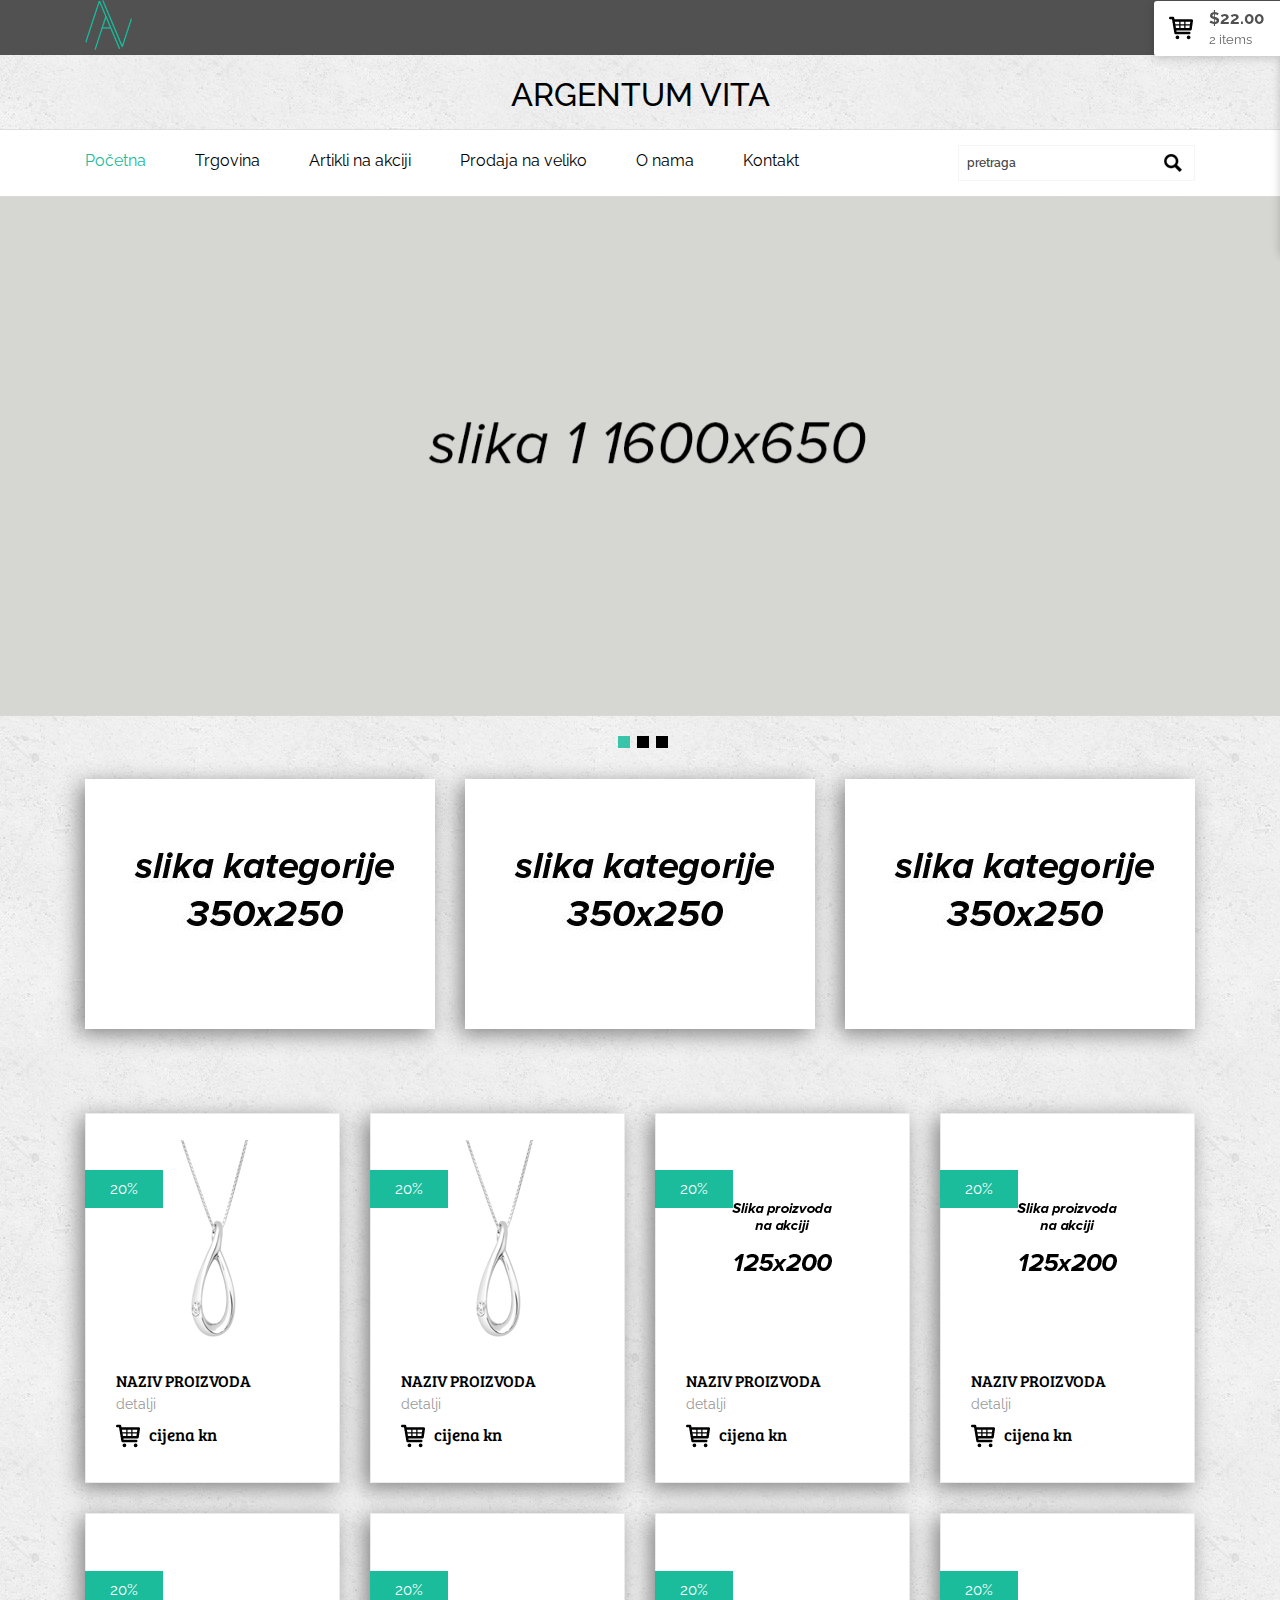
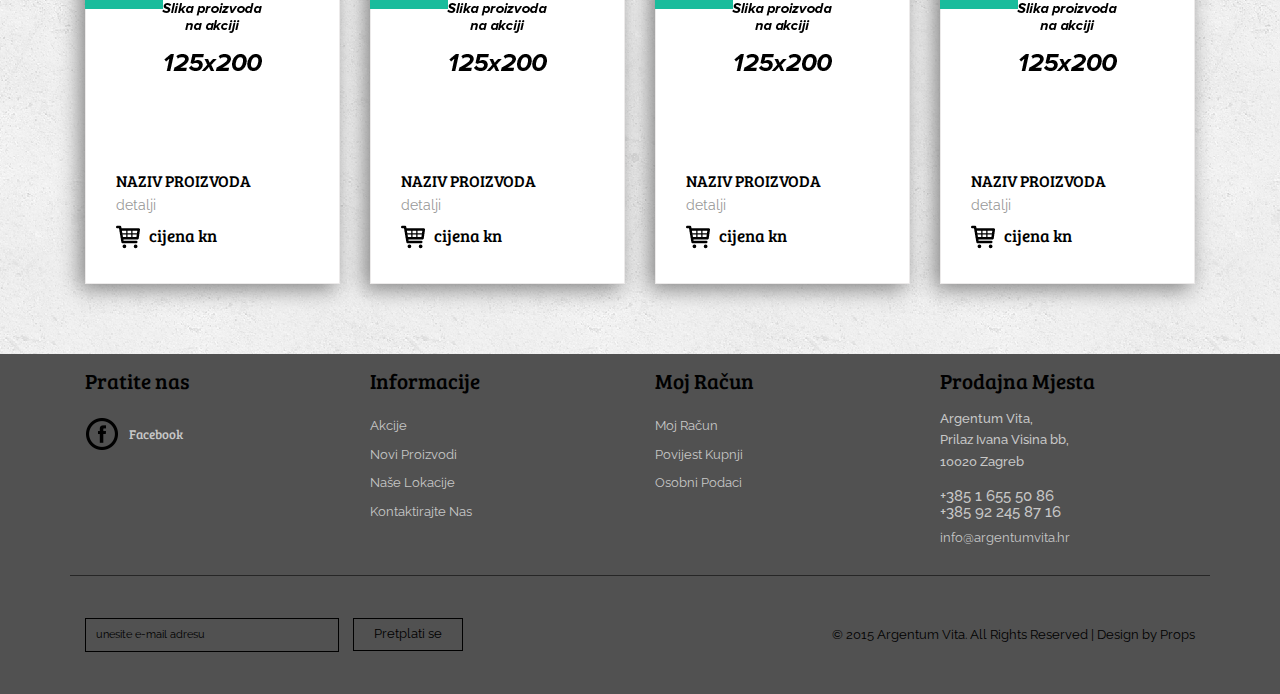
==== commit adbd4ab3: "Dodan sidebar za cart" ====
--- a/index.html
+++ b/index.html
@@ -31,36 +31,36 @@
                     <div class="nlogo">
                         <a href="index.html" class="pull-left"><img class="logoav" src="images/av-color.png"></a>
                     </div>
-                    <div class="drop">
-                        <!--<div class="box">
-							<select tabindex="4" class="dropdown drop">
-								<option value="" class="label">Dollar :</option>
-								<option value="1">Dollar</option>
-								<option value="2">Euro</option>
-							</select>
-						</div>-->
-                        <div class="box1">
-                            <select tabindex="4" class="dropdown">
-                                <option value="" class="label">English :</option>
-                                <option value="1">English</option>
-                                <option value="2">French</option>
-                                <option value="3">German</option>
-                            </select>
-                        </div>
-                        <div class="clearfix"></div>
-                    </div>
-                </div>
-                <div class="col-md-6 top-header-left">
-                    <div class="cart box_1">
-                        <a class="cartlink" href="checkout.html">
-                            <div class="total">
-                                <span class="simpleCart_total"></span></div>
-                            <img src="images/cart-1.png" alt="" />
-                        </a>
-                        <p><a href="javascript:;" class="simpleCart_empty">ISPRAZNI KOŠARICU</a></p>
-                        <div class="clearfix"> </div>
-                    </div>
-                </div>
+
+                </div>
+               <!-- cart-tab start-->
+                <div class="cart-tab visible">
+
+                    <a href="#" title="View your shopping cart" class="cart-link">
+                        <i><img src="images/cart-2.png"></i>
+                        <span class="amount">$22.00</span> <!--NOTE: ukupna cijena košarice-->
+                        <span class="contents">2 items</span> <!--NOTE: broj artikala u košarici-->
+                    </a>
+                    <div class="cart">
+                        <h2>Cart</h2>
+                        <div class="cart-items">
+                            <ul>
+                                <li class="clearfix">
+                                    <img src="img/dark-clean-hoodie.jpg" class="productimg">
+                                    <h4>Dark Hoodie</h4>
+                                    <span class="item-price">$11.00</span>
+                                    <span class="quantity">Quantity: 1</span>
+                                </li>
+
+                            </ul>
+                        </div>
+                        <!-- @end .cart-items -->
+
+                        <a href="#" class="checkout">Go To Checkout &rarr;</a>
+                    </div>
+                    <!-- @end .cart -->
+                </div>
+                <!-- @end .cart-tab -->
                 <div class="clearfix"></div>
             </div>
         </div>
@@ -80,110 +80,13 @@
                         <ul class="memenu skyblue">
                             <li class="active"><a href="index.html">Početna</a></li>
                             <li class="grid"><a href="trgovina.html">Trgovina</a>
-                                <!--	<div class="mepanel">
-								<div class="row">
-									<div class="col1 me-one">
-										<h4>Shop</h4>
-										<ul>
-											<li><a href="products.html">New Arrivals</a></li>
-											<li><a href="products.html">Blazers</a></li>
-											<li><a href="products.html">Swem Wear</a></li>
-											<li><a href="products.html">Accessories</a></li>
-											<li><a href="products.html">Handbags</a></li>
-											<li><a href="products.html">T-Shirts</a></li>
-											<li><a href="products.html">Watches</a></li>
-											<li><a href="products.html">My Shopping Bag</a></li>
-										</ul>
-									</div>
-
-								</div>
-							</div>-->
+
                             </li>
                             <li class="grid"><a href="#">Artikli na akciji</a>
-                                <!--<div class="mepanel">
-								<div class="row">
-									<div class="col1 me-one">
-										<h4>Shop</h4>
-										<ul>
-											<li><a href="products.html">New Arrivals</a></li>
-											<li><a href="products.html">Blazers</a></li>
-											<li><a href="products.html">Swem Wear</a></li>
-											<li><a href="products.html">Accessories</a></li>
-											<li><a href="products.html">Handbags</a></li>
-											<li><a href="products.html">T-Shirts</a></li>
-											<li><a href="products.html">Watches</a></li>
-											<li><a href="products.html">My Shopping Bag</a></li>
-										</ul>
-									</div>
-									<div class="col1 me-one">
-										<h4>Style Zone</h4>
-										<ul>
-											<li><a href="products.html">Shoes</a></li>
-											<li><a href="products.html">Watches</a></li>
-											<li><a href="products.html">Brands</a></li>
-											<li><a href="products.html">Coats</a></li>
-											<li><a href="products.html">Accessories</a></li>
-											<li><a href="products.html">Trousers</a></li>
-										</ul>
-									</div>
-									<div class="col1 me-one">
-										<h4>Popular Brands</h4>
-										<ul>
-											<li><a href="products.html">499 Store</a></li>
-											<li><a href="products.html">Fastrack</a></li>
-											<li><a href="products.html">Casio</a></li>
-											<li><a href="products.html">Fossil</a></li>
-											<li><a href="products.html">Maxima</a></li>
-											<li><a href="products.html">Timex</a></li>
-											<li><a href="products.html">TomTom</a></li>
-											<li><a href="products.html">Titan</a></li>
-										</ul>
-									</div>
-								</div>
-							</div>-->
+
                             </li>
                             <li class="grid"><a href="#">Prodaja na veliko</a>
-                                <!--<div class="mepanel">
-								<div class="row">
-									<div class="col1 me-one">
-										<h4>Shop</h4>
-										<ul>
-											<li><a href="products.html">New Arrivals</a></li>
-											<li><a href="products.html">Blazers</a></li>
-											<li><a href="products.html">Swem Wear</a></li>
-											<li><a href="products.html">Accessories</a></li>
-											<li><a href="products.html">Handbags</a></li>
-											<li><a href="products.html">T-Shirts</a></li>
-											<li><a href="products.html">Watches</a></li>
-											<li><a href="products.html">My Shopping Bag</a></li>
-										</ul>
-									</div>
-									<div class="col1 me-one">
-										<h4>Style Zone</h4>
-										<ul>
-											<li><a href="products.html">Shoes</a></li>
-											<li><a href="products.html">Watches</a></li>
-											<li><a href="products.html">Brands</a></li>
-											<li><a href="products.html">Coats</a></li>
-											<li><a href="products.html">Accessories</a></li>
-											<li><a href="products.html">Trousers</a></li>
-										</ul>
-									</div>
-									<div class="col1 me-one">
-										<h4>Popular Brands</h4>
-										<ul>
-											<li><a href="products.html">499 Store</a></li>
-											<li><a href="products.html">Fastrack</a></li>
-											<li><a href="products.html">Casio</a></li>
-											<li><a href="products.html">Fossil</a></li>
-											<li><a href="products.html">Maxima</a></li>
-											<li><a href="products.html">Timex</a></li>
-											<li><a href="products.html">TomTom</a></li>
-											<li><a href="products.html">Titan</a></li>
-										</ul>
-									</div>
-								</div>
-							</div>-->
+
                             </li>
                             <li class="grid"><a href="typo.html">O nama</a>
                             </li>
--- a/css/style.css
+++ b/css/style.css
@@ -1977,9 +1977,7 @@
 .logo {
     padding: 19px 0 12px 0px;
 }
-.top-header {
-    padding: 7px 0px;
-}
+
 .header-bottom {
     padding: 11px 0px;
 }
@@ -2638,9 +2636,7 @@
 a.simpleCart_empty {
     font-size: 9px;
 }
-.top-header {
-    padding: 4px 0px;
-}
+
 .logo a h1 {
     font-size: 18px;
 }
@@ -3327,16 +3323,6 @@
     font-weight: 200;
 }
 
-
-
-
-
-
-
-
-
-
-
 .close {
     margin: -30px 40px 0 0;
 }
@@ -3353,3 +3339,122 @@
     padding: 10px 25px;
 
 }
+
+/*------CART TAB-----*/
+
+
+
+
+.cart-tab {
+  width: 20em;
+  position: fixed;
+  z-index: 9999;
+  background: #fff;
+  right: -20em;
+  -webkit-transition: right ease .5s;
+  -moz-transition: right ease .5s;
+  -o-transition: right ease .5s;
+  transition: right ease .5s;
+}
+
+.cart-tab a.cart-link {
+  position: absolute;
+  top: 0;
+  left: -9em;
+  width: 9em;
+    height: 55px;
+  display: block;
+  background: #fff;
+  text-decoration: none;
+  -webkit-transition: left ease .5s;
+  -moz-transition: left ease .5s;
+  -o-transition: left ease .5s;
+  transition: left ease .5s;
+  -webkit-border-top-left-radius: 3px;
+  -webkit-border-bottom-left-radius: 3px;
+  -moz-border-radius-topleft: 3px;
+  -moz-border-radius-bottomleft: 3px;
+  border-top-left-radius: 3px;
+  border-bottom-left-radius: 3px;
+}
+.cart-tab a.cart-link:after {
+  content: "";
+  display: block;
+  position: absolute;
+  top: 0;
+  right: -10px;
+  width: 10px;
+  height: 100%;
+  background: #fff;
+}
+
+.cart-tab a.cart-link .amount {
+  display: block;
+  color: #515151;
+  font-size: 1.2em;
+  line-height: 1.5em;
+  font-weight: bold;
+  margin: 5px 0 0px 55px;
+}
+.cart-tab a.cart-link .contents {
+  display: block;
+  color: #666;
+  font-size: 0.9em;
+    margin: 0 0 0 55px;
+}
+
+.cart-items { display: block; margin-bottom: 25px; }
+.cart-items ul { display: block; list-style: none; }
+.cart-items ul li { display: block; margin-bottom: 8px; padding-bottom: 10px; cursor: pointer; border-bottom: 1px dotted #888; }
+
+.cart-items ul li .item-price, .cart-items ul li .quantity { display: block; margin-bottom: 2px; font-size: 1.1em; }
+.productimg { display: block; float: left; margin-right: 8px; }
+
+.cart-tab .cart { padding: 1.5em; margin: 0; }
+.cart-tab .cart .checkout {
+  font-size: 1.2em;
+  padding: 4px 11px;
+  border: 1px solid #467fc5;
+  color: #467fc5;
+  font-weight: bold;
+  text-align: center;
+  text-decoration: none;
+  -webkit-border-radius: 4px;
+  -moz-border-radius: 4px;
+  border-radius: 4px;
+}
+.cart-tab .cart .checkout:hover { background: #467fc5; color: #fff; }
+
+.cart-tab a.cart-link,.cart-tab .cart {
+  -webkit-box-shadow: 0 2px 10px 0 rgba(0,0,0,0.2);
+  -moz-box-shadow: 0 2px 10px 0 rgba(0,0,0,0.2);
+  -o-box-shadow: 0 2px 10px 0 rgba(0,0,0,0.2);
+  box-shadow: 0 2px 10px 0 rgba(0,0,0,0.2);
+}
+
+.cart-tab:hover { right: 0; }
+
+.cart-tab .cart {
+  -webkit-border-bottom-left-radius: 3px;
+  -webkit-border-bottom-right-radius: 3px;
+  -moz-border-radius-bottomleft: 3px;
+  -moz-border-radius-bottomright: 3px;
+  border-bottom-left-radius: 3px;
+  border-bottom-right-radius: 3px;
+}
+
+
+/*------CART TAB end-----*/
+
+
+
+
+
+.cart-tab a i {
+
+    display: inline-block;
+    float: left;
+    margin: 15px;
+
+
+}
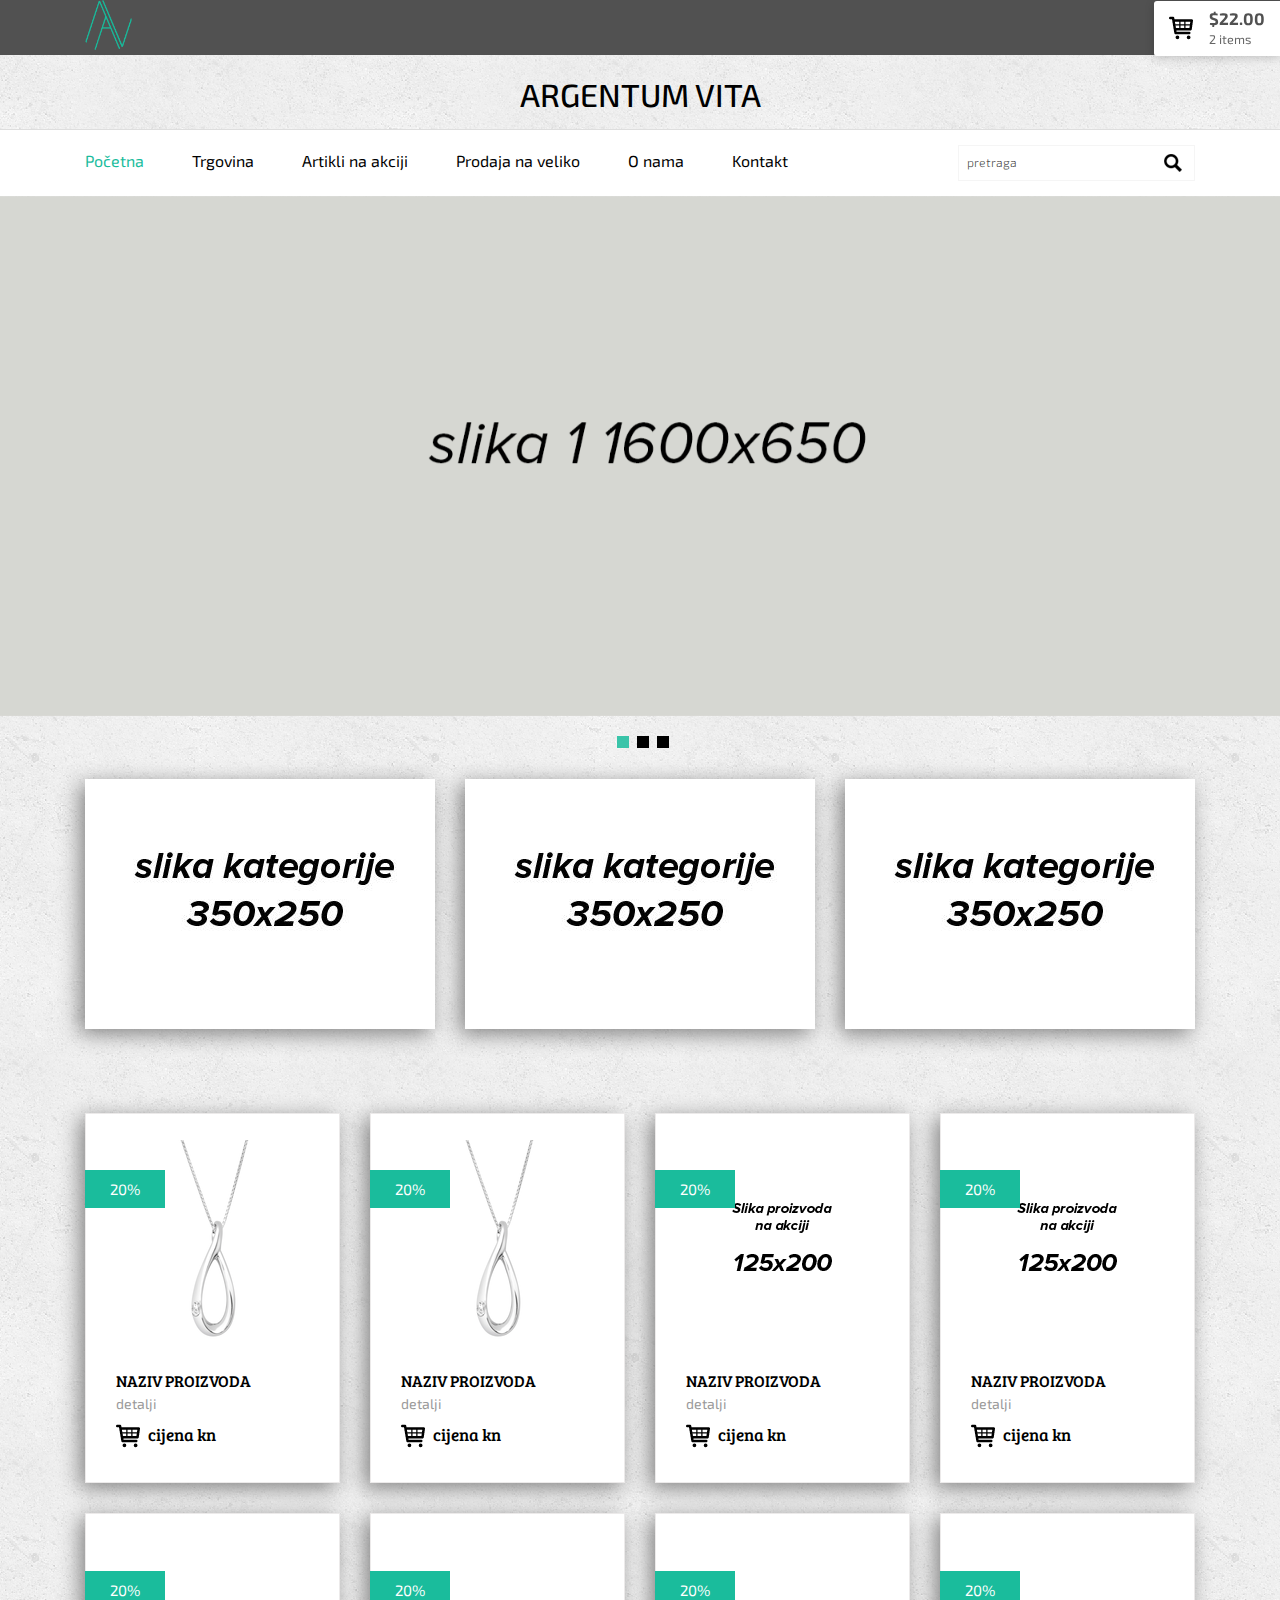
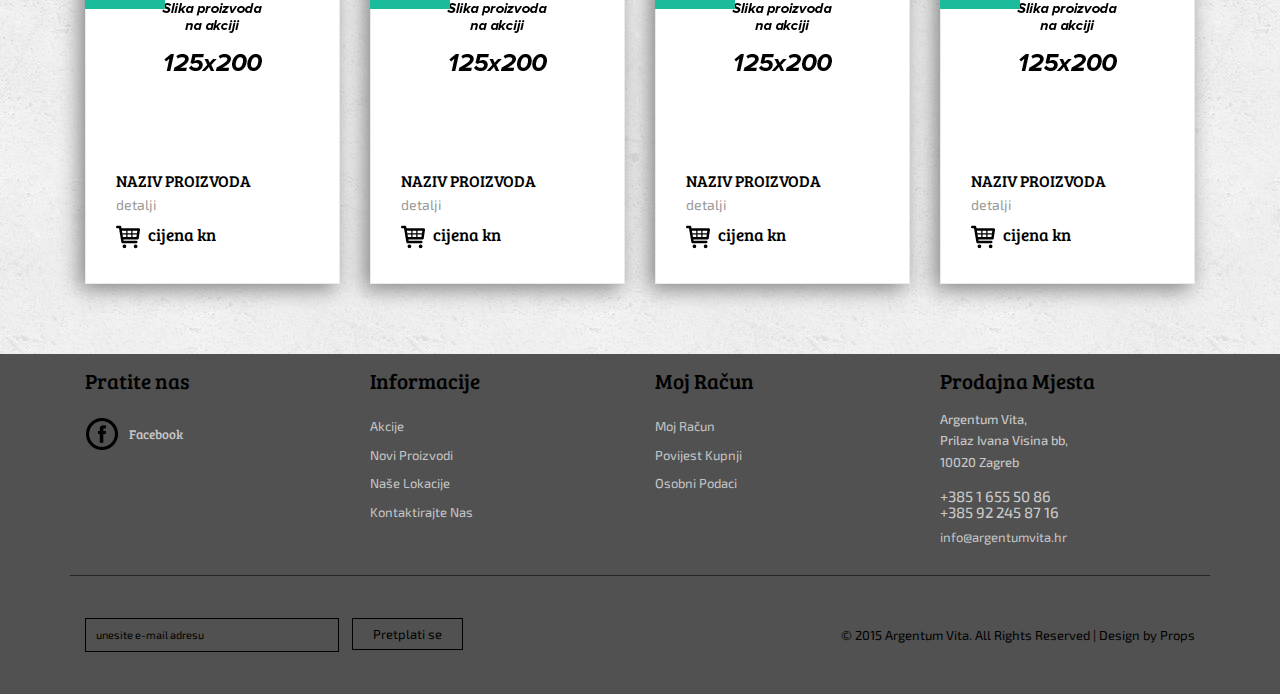
==== commit 64c670a5: "Sređena Trgovina.html, dodan tooltip notification kod dodavanja artikla, promjenjen font na cijeloj " ====
--- a/index.html
+++ b/index.html
@@ -3,6 +3,8 @@
 
 <head>
     <meta charset="UTF-8">
+    <meta name="viewport" content="width=device-width, initial-scale=1">
+    <meta name="keywords" content="srebro drveni čelik čelični repro materijal izrada nakita srebrni nakit naušnice prstenje prsten privjesci narukvice ogrlice lančići Argentum Vita moja online trgovina nakita kupi nakit webshop jewelry jewellery silver store bracelets rings necklaces " />
     <title>Argentum Vita | Home</title>
     <link href="css/bootstrap.css" rel="stylesheet" type="text/css" media="all" />
     <link href="css/style.css" rel="stylesheet" type="text/css" media="all" />
@@ -10,11 +12,9 @@
     <link href="css/modal.css" rel="stylesheet" type="text/css" media="all" />
     <link rel="stylesheet" href="owl-carousel/owl.carousel.css">
     <link rel="stylesheet" href="owl-carousel/owl.theme.css">
-    <meta name="viewport" content="width=device-width, initial-scale=1">
-    <meta http-equiv="Content-Type" content="text/html; charset=utf-8" />
-    <meta name="keywords" content="srebro drveni čelik čelični repro materijal izrada nakita srebrni nakit naušnice prstenje prsten privjesci narukvice ogrlice lančići Argentum Vita moja online trgovina nakita kupi nakit webshop jewelry jewellery silver store bracelets rings necklaces " />
-    <link href="https://fonts.googleapis.com/css?family=Raleway:400,200,600|Montserrat|Bree+Serif|Nunito:700|" rel="stylesheet" type="text/css">
-    <script src="js/jquery-2.1.4.min.js"></script>
+    <link href="http://code.jboxcdn.com/0.3.2/jBox.css" rel="stylesheet">
+    <link href="https://fonts.googleapis.com/css?family=Exo+2:400,300,600|Bree+Serif|Nunito:700&subset=latin,latin-ext" rel="stylesheet" type="text/css">
+    <script src="js/jquery-2.2.0.min.js"></script>
 
 
 
@@ -33,20 +33,22 @@
                     </div>
 
                 </div>
-               <!-- cart-tab start-->
+                <!-- cart-tab start-->
                 <div class="cart-tab visible">
 
                     <a href="#" title="View your shopping cart" class="cart-link">
                         <i><img src="images/cart-2.png"></i>
-                        <span class="amount">$22.00</span> <!--NOTE: ukupna cijena košarice-->
-                        <span class="contents">2 items</span> <!--NOTE: broj artikala u košarici-->
+                        <span class="amount">$22.00</span>
+                        <!--NOTE: ukupna cijena košarice-->
+                        <span class="contents">2 items</span>
+                        <!--NOTE: broj artikala u košarici-->
                     </a>
                     <div class="cart">
-                        <h2>Cart</h2>
+                        <h2>Košarica</h2>
                         <div class="cart-items">
                             <ul>
                                 <li class="clearfix">
-                                    <img src="img/dark-clean-hoodie.jpg" class="productimg">
+                                    <img src="images/slika1trans50.png" class="productimg">
                                     <h4>Dark Hoodie</h4>
                                     <span class="item-price">$11.00</span>
                                     <span class="quantity">Quantity: 1</span>
@@ -54,7 +56,7 @@
 
                             </ul>
                         </div>
-                        <!-- @end .cart-items -->
+                        <!-- @end cart-items -->
 
                         <a href="#" class="checkout">Go To Checkout &rarr;</a>
                     </div>
@@ -178,7 +180,7 @@
                                 <h3>Naziv proizvoda</h3>
                                 <!--NOTE: kratki opis od jednog reda-->
                                 <p>detalji</p>
-                                <h4><a class="item_add" href="#"><i></i></a> <span class=" item_price">cijena kn</span></h4>
+                                <h4><a onclick="notice1Sec()" class="item_add" ><i></i></a> <span class=" item_price">cijena kn</span></h4>
                             </div>
                             <div class="srch">
                                 <span>20%</span>
@@ -191,7 +193,7 @@
                             <div class="product-bottom">
                                 <h3>Naziv proizvoda</h3>
                                 <p>detalji</p>
-                                <h4><a class="item_add" href="#"><i></i></a> <span class=" item_price">cijena kn</span></h4>
+                                <h4><a onclick="notice1Sec()" class="item_add" ><i></i></a> <span class=" item_price">cijena kn</span></h4>
                             </div>
                             <div class="srch">
                                 <span>20%</span>
@@ -204,7 +206,7 @@
                             <div class="product-bottom">
                                 <h3>Naziv proizvoda</h3>
                                 <p>detalji</p>
-                                <h4><a class="item_add" href="#"><i></i></a> <span class=" item_price">cijena kn</span></h4>
+                                <h4><a onclick="notice1Sec()" class="item_add" href="#"><i></i></a> <span class=" item_price">cijena kn</span></h4>
                             </div>
                             <div class="srch">
                                 <span>20%</span>
@@ -451,7 +453,8 @@
                         <div class="row" style="margin-bottom:30px;">
                             <div class="col-md-6 productboxcart" style="margin-top:20px;">
                                 <div class="hcart">
-                                    <h4><a class="item_add" href="#"><i></i><span> Dodaj u košaricu</span></a></h4>
+                                    <h4><a onclick="notice1Sec()" class="item_add" ><i></i><span> Dodaj u košaricu</span></a></h4>
+
                                 </div>
                             </div>
 
@@ -481,8 +484,32 @@
     <!--product-dialog-box-end-->
 
     <!--JS-->
+
+    <script src="http://code.jboxcdn.com/0.3.2/jBox.min.js"></script>
     <script src="js/modal.js"></script>
     <script src="owl-carousel/owl.carousel.min.js"></script>
+
+    <!--Notice box on adding item to cart-->
+    <script>
+        // Notice closes after 1 Second
+        function notice1Sec() {
+            new jBox('Notice', {
+                content: 'Artikl dodan u košaricu',
+                autoClose: 1500,
+                attributes: {
+            x: 'right',
+            y: 'top'
+        },
+                position: { // The position attribute defines the distance to the window edges
+            x: 0,
+            y: 60
+        }
+            });
+        }
+    </script>
+     <!--End notice box on adding item to cart-->
+
+
     <script type="application/x-javascript">
         addEventListener("load", function () {
             setTimeout(hideURLbar, 0);
@@ -496,6 +523,8 @@
     <script src="js/simpleCart.min.js">
     </script>
     <script type="text/javascript" src="js/memenu.js"></script>
+
+    <!--Image gallery in modal dialog-->
     <script>
         $(document).ready(function () {
             $("#modal-photo").owlCarousel({
@@ -516,6 +545,8 @@
             });
         });
     </script>
+    <!--End image gallery in modal dialog-->
+
     <!--Slider-Starts-Here-->
     <script src="js/responsiveslides.min.js"></script>
     <script>
--- a/css/style.css
+++ b/css/style.css
@@ -1,5 +1,5 @@
 body{
-    font-family: 'Raleway', sans-serif;
+    font-family: 'Exo 2', sans-serif;
     background-image: url("../images/concrete.png");
 }
 body a{
@@ -29,7 +29,7 @@
     font-size: 32px;
     color: #000000;
     margin: 0;
-    font-family: 'Raleway', sans-serif;
+    font-family: 'Exo 2', sans-serif;
     text-transform: uppercase;
 	display: inline-block;
 }
@@ -52,8 +52,8 @@
 	-webkit-appearance: none;
 	color: rgba(0, 0, 0, 0.74);
 	font-size: 0.875em;
-	font-family: 'Raleway', sans-serif;
-    font-weight: 600;
+	font-family: 'Exo 2', sans-serif;
+    font-weight: 300;
 	position: relative;
 }
 .search-bar input[type="submit"] {
@@ -126,7 +126,7 @@
 }
 a.simpleCart_empty {
     color: rgba(255, 255, 255, 0.6);
-    font-family: 'Raleway', sans-serif;;
+    font-family: 'Exo 2', sans-serif;;
     font-weight: 600;
     font-size: 11px;
 
@@ -203,7 +203,7 @@
 	position: relative;
 	width:75px;
 	cursor: pointer;
-	font-weight: 200;
+	font-weight: 300;
 	background: none;
 	padding: 0;
 	color: #fff;
@@ -592,7 +592,7 @@
 	transform: translate3d(0,20px,0);
 	color:#fff;
 	font-size: 1em;
-	font-family: 'Raleway';
+	font-family: 'Exo 2';
 }
 figure.effect-bubba:hover figcaption::before,
 figure.effect-bubba:hover figcaption::after {
@@ -1366,7 +1366,7 @@
 	padding: 15px 10px;
 	outline: none;
 	border: 1px solid #000;
-	font-family: 'Raleway';
+	font-family: 'Exo 2';
     font-weight: 400;
 }
 .contact-right textarea {
@@ -1379,7 +1379,7 @@
 	outline: none;
 	border: 1px solid #000;
 	margin-top: 1.4%;
-	font-family: 'Raleway';
+	font-family: 'Exo 2';
     font-weight: 400;
 }
 .submit-btn input[type=submit] {
@@ -1390,7 +1390,7 @@
 	margin: 20px 0 0 0px;
 	border: 1px solid #000;
 	background: none;
-	font-family: 'Raleway';
+	font-family: 'Exo 2';
     font-weight: 400;
 	outline: none;
 }
@@ -1407,7 +1407,7 @@
 .address h5 {
     color: #1abc9c;
     font-size: 1.5em;
-    font-weight: 700;
+    font-weight: 600;
     margin: 0;
 }
 .contact-right input[type="text"]:nth-child(2) {
@@ -1465,7 +1465,7 @@
     padding: 8px 10px;
     outline: none;
     border: 1px solid #000;
-    font-family: 'Raleway';
+    font-family: 'Exo 2';
     font-weight: 400;
     font-size: 14px;
 	margin-bottom:20px;
@@ -1480,7 +1480,7 @@
     font-size: 14px;
     color: #666;
     font-weight: 500;
-    font-family: 'Raleway';
+    font-family: 'Exo 2';
     font-weight: 400;
 	margin-right: 20px;
 }
@@ -1497,7 +1497,7 @@
     text-transform: uppercase;
     border: none;
     outline: none;
-	font-family: 'Raleway';
+	font-family: 'Exo 2';
     font-weight: 400;
 }
 .address input[type="submit"]:hover {
@@ -3121,7 +3121,7 @@
     margin: 5px 0 15px -15px;
     font-size: 20px;
     text-transform: uppercase;
-	font-family: 'Raleway', serif;
+	font-family: 'Exo 2', sans-serif;
     font-weight: 600;
 }
 
@@ -3129,7 +3129,7 @@
     float: right;
     margin: 5px 0 15px 0px;
     font-size: 18px;
-	font-family: 'Raleway', serif;
+	font-family: 'Exo 2', sans-serif;
     font-weight: 600;
 }
 
@@ -3137,8 +3137,8 @@
     margin-left: -15px;
     font-size: 16px;
     color: #999;
-	font-family: 'Raleway', serif;
-    font-weight: 200;
+	font-family: 'Exo 2', sans-serif;
+    font-weight: 300;
 }
 
 .productboxopis {
@@ -3190,7 +3190,7 @@
       font: normal normal normal normal 13px / 22px;
       margin: 0px 0px 7px;
       outline: rgb(51, 51, 51) none 0px;
-     font-family: 'Raleway', serif;
+     font-family: 'Exo 2', sans-serif;
     font-weight: 400;
 }
 
@@ -3203,7 +3203,7 @@
   perspective-origin: 317.5px 30px;
   transform-origin: 317.5px 30px;
   border: 0px none rgb(68, 68, 68);
-  font: normal normal normal normal 13px / 18.5714px 'Raleway', sans-serif;
+  font: normal normal normal normal 13px / 18.5714px 'Exo 2', sans-serif;
   outline: rgb(68, 68, 68) none 0px;
 
 }
@@ -3222,7 +3222,7 @@
   font: normal normal normal normal 13px / 22px;
   margin: 0px 0px 7px;
   outline: rgb(51, 51, 51) none 0px;
-    font-family: 'Raleway', serif;
+    font-family: 'Exo 2', sans-serif;
     font-weight: 400;
 }
 
@@ -3319,8 +3319,8 @@
 
 
 .dodajukosar {
-font-family: 'Raleway', sans-serif;
-    font-weight: 200;
+font-family: 'Exo 2', sans-serif;
+    font-weight: 300;
 }
 
 .close {
@@ -3407,10 +3407,10 @@
 .cart-items ul { display: block; list-style: none; }
 .cart-items ul li { display: block; margin-bottom: 8px; padding-bottom: 10px; cursor: pointer; border-bottom: 1px dotted #888; }
 
-.cart-items ul li .item-price, .cart-items ul li .quantity { display: block; margin-bottom: 2px; font-size: 1.1em; }
+.cart-items ul li .item-price, .cart-items ul li .quantity { display: block; margin-bottom: 2px; font-size: 1em; }
 .productimg { display: block; float: left; margin-right: 8px; }
 
-.cart-tab .cart { padding: 1.5em; margin: 0; }
+.cart-tab .cart {  margin: 10px; }
 .cart-tab .cart .checkout {
   font-size: 1.2em;
   padding: 4px 11px;
--- a/css/memenu.css
+++ b/css/memenu.css
@@ -64,7 +64,7 @@
 .memenu .mepanel img{
 	width:100%;border:solid 1px #dedede;
 	cursor:pointer;-webkit-transition:border .3s linear;
-	-moz-transition:border .3s linear;-o-transition:border .3s linear;transition:border .3s linear}.memenu .mepanel img:hover{border:solid 1px #777}.memenu form.contact input,.memenu form.contact textarea{font-family:Raleway,Arial;font-size:16px;color:#444;outline:0}
+	-moz-transition:border .3s linear;-o-transition:border .3s linear;transition:border .3s linear}.memenu .mepanel img:hover{border:solid 1px #777}.memenu form.contact input,.memenu form.contact textarea{font-family:Exo+2,Arial;font-size:16px;color:#444;outline:0}
 .mepanel .row{
 	width:100%;
 	margin-top:15px;
@@ -108,8 +108,7 @@
 	color:#555;
 	border-bottom:solid 1px rgba(0,0,0,0.1);
 	background:#eee;
-	background:url(data:image/svg+xml;
-	base64,PD94bWwgdmVyc2lvbj0iMS4wIiA/[base64]);background:-moz-linear-gradient(top,#eee 0,#dbdbdb 100%);background:-webkit-gradient(linear,left top,left bottom,color-stop(0%,#eee),color-stop(100%,#dbdbdb));background:-webkit-linear-gradient(top,#eee 0,#dbdbdb 100%);
+	background:url([data-uri]);background:-moz-linear-gradient(top,#eee 0,#dbdbdb 100%);background:-webkit-gradient(linear,left top,left bottom,color-stop(0%,#eee),color-stop(100%,#dbdbdb));background:-webkit-linear-gradient(top,#eee 0,#dbdbdb 100%);
 	background:-o-linear-gradient(top,#eee 0,#dbdbdb 100%);
 	background:-ms-linear-gradient(top,#eee 0,#dbdbdb 100%);
 	background:linear-gradient(to bottom,#eee 0,#dbdbdb 100%);
@@ -147,8 +146,8 @@
 }
 .skyblue>li:hover>a,.skyblue>li.active>a,.skyblue .dropdown li:hover>a{
 	color:#1abc9c;
-}.
-skyblue .mepanel img:hover,.skyblue form.contact input[type="text"]:focus,.skyblue form.contact textarea:focus{
+}
+.skyblue .mepanel img:hover,.skyblue form.contact input[type="text"]:focus,.skyblue form.contact textarea:focus{
 	border:solid 1px #0194be;
 }
 .skyblue form.contact input[type="submit"]{
--- a/css/modal.css
+++ b/css/modal.css
@@ -23,7 +23,7 @@
 }
 
 #boxes #dialog {
-  font-family: 'Raleway', sans-serif;
+  font-family: 'Exo 2', sans-serif;
   width:900px;
   height:460px;
   padding:10px;
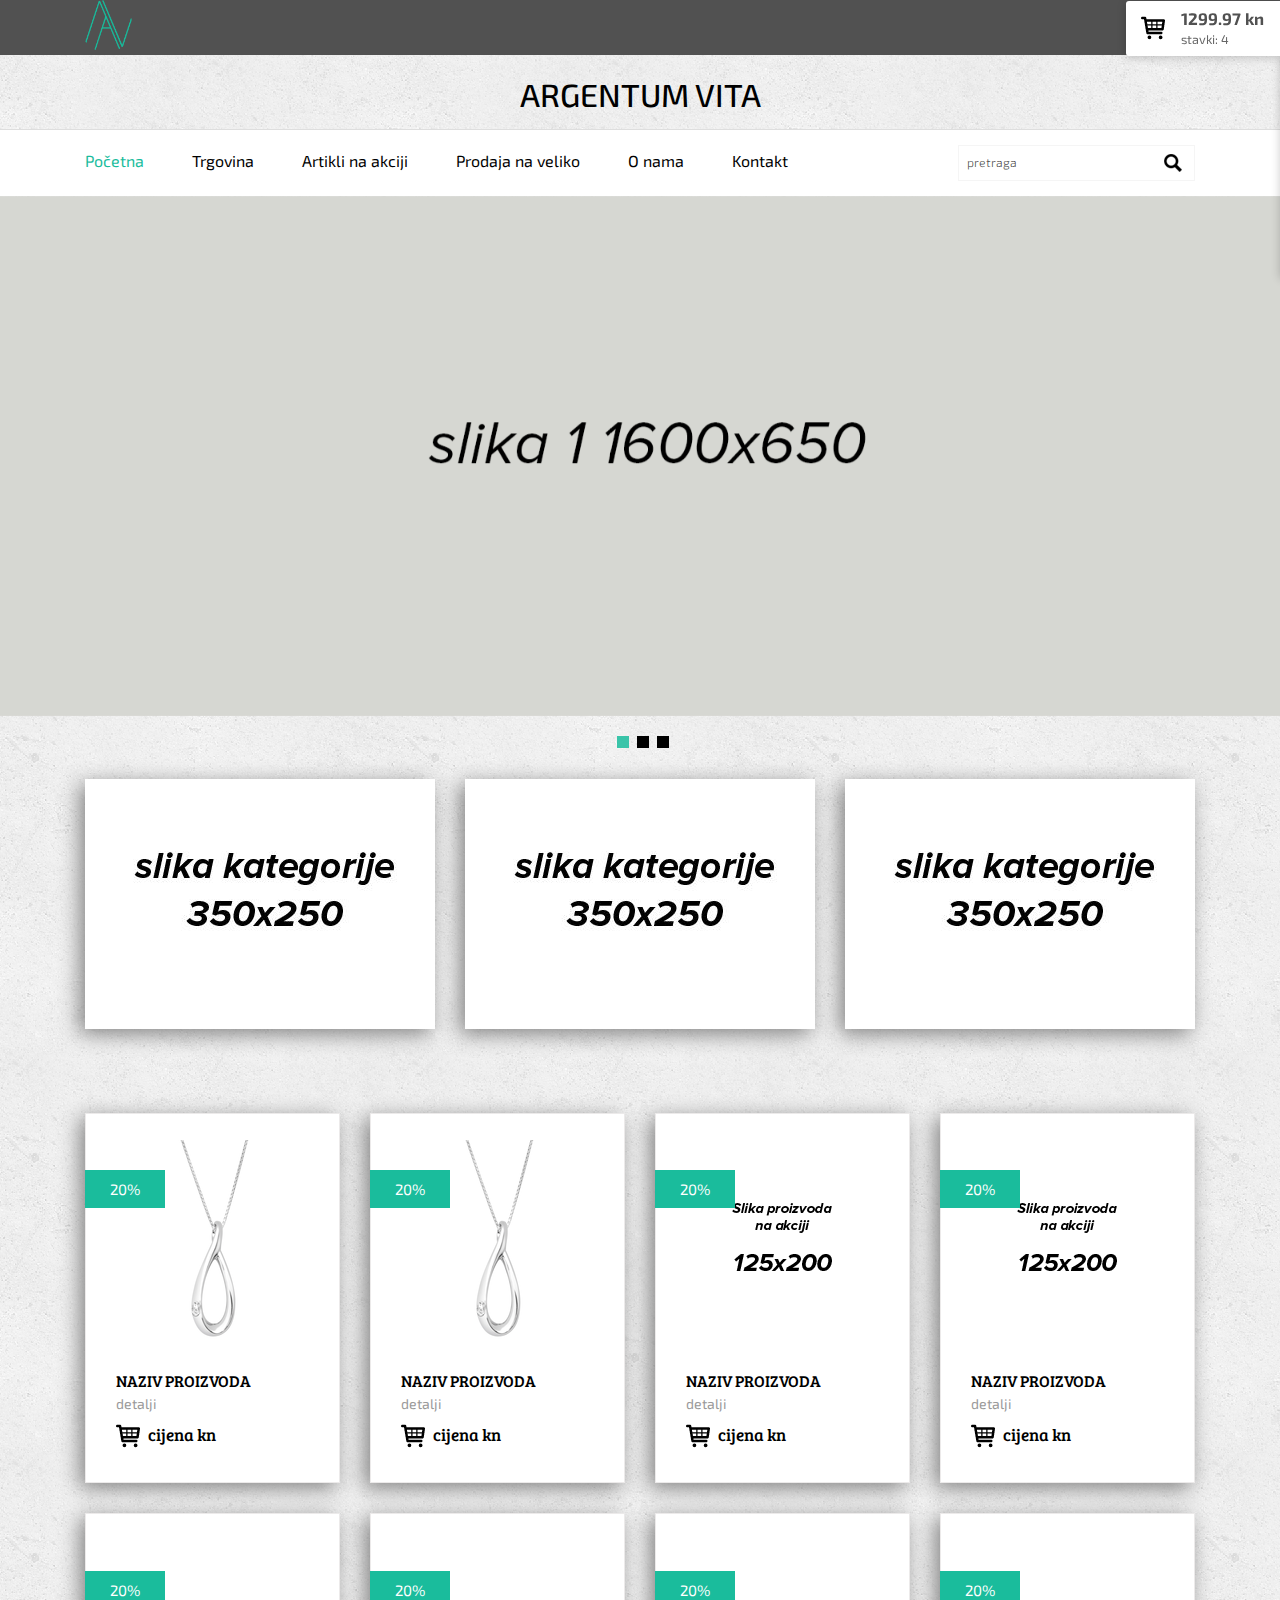
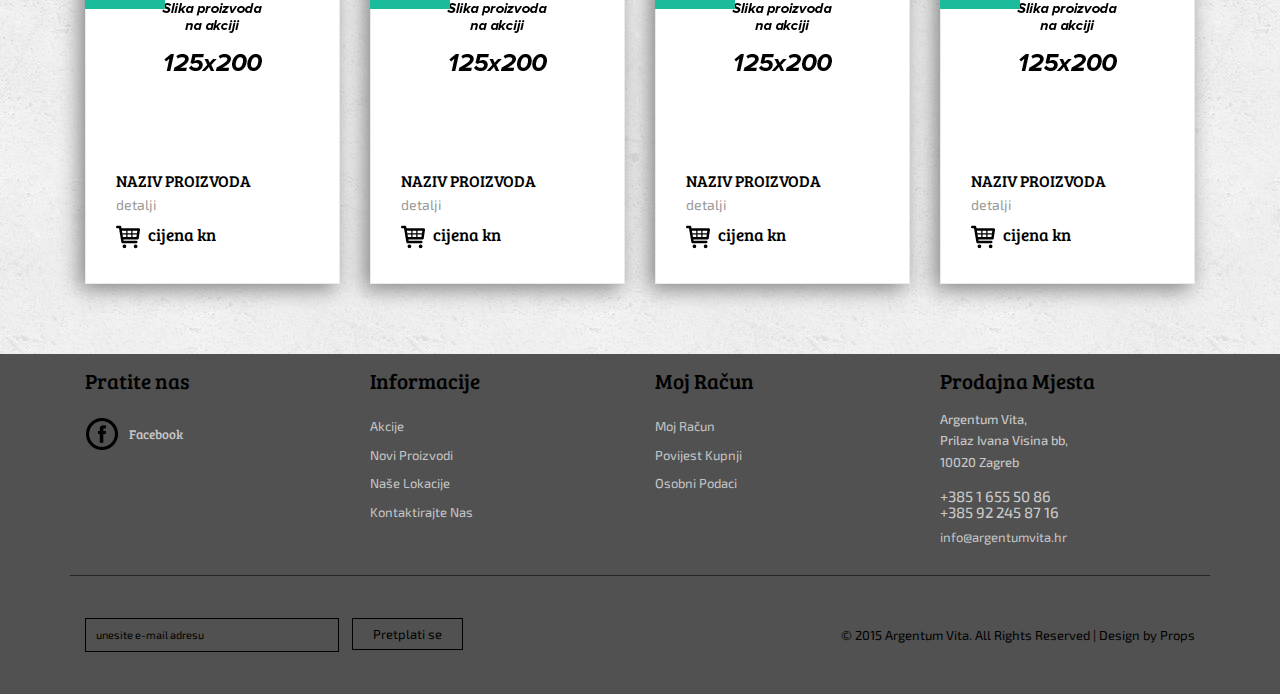
==== commit c4a0224b: "Košarica sređena, dodan gumb za remove, hover boja linka, oblikovanje košarice" ====
--- a/index.html
+++ b/index.html
@@ -38,20 +38,35 @@
 
                     <a href="#" title="View your shopping cart" class="cart-link">
                         <i><img src="images/cart-2.png"></i>
-                        <span class="amount">$22.00</span>
+                        <span class="amount">1299.97 kn</span>
                         <!--NOTE: ukupna cijena košarice-->
-                        <span class="contents">2 items</span>
+                        <span class="contents">stavki: 4</span>
                         <!--NOTE: broj artikala u košarici-->
                     </a>
                     <div class="cart">
-                        <h2>Košarica</h2>
                         <div class="cart-items">
                             <ul>
                                 <li class="clearfix">
                                     <img src="images/slika1trans50.png" class="productimg">
-                                    <h4>Dark Hoodie</h4>
-                                    <span class="item-price">$11.00</span>
-                                    <span class="quantity">Quantity: 1</span>
+                                    <!--TODO: naziv proizvoda u košarici-->
+                                    <div class="item-title">Srebrna ogrlica </div>
+                                    <!--TODO: cijena proizvoda u košarici-->
+                                    <span class="item-price">399.99 kn</span>
+                                    <!--TODO: količina proizvoda u košarici-->
+                                    <span class="quantity">Količina: 1</span>
+                                    <a href="#0" class="quantity">Remove</a>
+
+                                </li>
+                                <li class="clearfix">
+                                    <img src="images/slika1trans50.png" class="productimg">
+                                    <!--TODO: naziv proizvoda u košarici-->
+                                    <div class="item-title">Prsten srebrni </div>
+                                    <!--TODO: cijena proizvoda u košarici-->
+                                    <span class="item-price">299.99 kn</span>
+                                    <!--TODO: količina proizvoda u košarici-->
+                                    <span class="quantity">Količina: 3</span>
+                                    <a href="#0" class="quantity">Remove</a>
+
                                 </li>
 
                             </ul>
@@ -497,17 +512,17 @@
                 content: 'Artikl dodan u košaricu',
                 autoClose: 1500,
                 attributes: {
-            x: 'right',
-            y: 'top'
-        },
+                    x: 'right',
+                    y: 'top'
+                },
                 position: { // The position attribute defines the distance to the window edges
-            x: 0,
-            y: 60
-        }
+                    x: 0,
+                    y: 60
+                }
             });
         }
     </script>
-     <!--End notice box on adding item to cart-->
+    <!--End notice box on adding item to cart-->
 
 
     <script type="application/x-javascript">
--- a/css/style.css
+++ b/css/style.css
@@ -112,6 +112,8 @@
 .box_1 {
 
 	float: right;
+    -webkit-align-content: center;
+    -ms-flex-line-pack: center;
     align-content: center;
 }
 .box_1 h3 {
@@ -187,8 +189,6 @@
 .dropdown .selected::after,
 .dropdown:after{
 	-webkit-transition: all 150ms ease-in-out;
-	-moz-transition: all 150ms ease-in-out;
-	-ms-transition: all 150ms ease-in-out;
 	transition: all 150ms ease-in-out;
 }
 .dropdown .selected::after,
@@ -209,6 +209,7 @@
 	color: #fff;
 	-webkit-user-select: none;
 	-moz-user-select: none;
+	-ms-user-select: none;
 	user-select: none;
 }
 .dropdown.open{
@@ -229,7 +230,6 @@
 	border-top: 4px solid #fff;
 	z-index: 1;
 	-webkit-transform-origin: 50% 20%;
-	-moz-transform-origin: 50% 20%;
 	-ms-transform-origin: 50% 20%;
 	transform-origin: 50% 20%;
 }
@@ -244,7 +244,6 @@
 }
 .dropdown.open .carat{
 	-webkit-transform: rotate(180deg);
-	-moz-transform: rotate(180deg);
 	-ms-transform: rotate(180deg);
 	transform: rotate(180deg);
 }
@@ -502,7 +501,6 @@
 	color: #fff;
 	font-size: 1.25em;
 	-webkit-backface-visibility: hidden;
-	-moz-backface-visibility: hidden;
 	-o-backface-visibility: hidden;
 	-ms-backface-visibility: hidden;
 	backface-visibility: hidden;
@@ -534,17 +532,12 @@
 	content: '';
 	opacity: 0;
 	-webkit-transition: opacity 0.35s,-webkit-transform 0.35s;
-	-moz-transition: opacity 0.35s, -moz-transform 0.35s;
-	-o-transition: opacity 0.35s, -o-transform 0.35s;
-	-ms-transition: opacity 0.35s, -ms-transform 0.35s;
 	transition: opacity 0.35s, transform 0.35s;
 }
 figure.effect-bubba figcaption::before {
 	border-top: 1px solid #fff;
 	border-bottom: 1px solid #fff;
 	-webkit-transform: scale(0,1);
-	-moz-transform: scale(0,1);
-	-o-transform: scale(0,1);
 	-ms-transform: scale(0,1);
 	transform: scale(0,1);
 }
@@ -552,21 +545,14 @@
 	border-right: 1px solid #fff;
 	border-left: 1px solid #fff;
 	-webkit-transform: scale(1,0);
-	-moz-transform: scale(1,0);
-	-o-transform: scale(1,0);
 	-ms-transform: scale(1,0);
 	transform: scale(1,0);
 }
 figure.effect-bubba h4,figure.effect-bubba h2 {
 	padding-top: 22%;
-	-webkit-transition: transform 0.35s;
-	-moz-transition: transform 0.35s;
-	-o-transition: -o-transform 0.35s;
-	-ms-transition: -ms-transform 0.35s;
+	-webkit-transition: -webkit-transform 0.35s;
 	transition: transform 0.35s;
 	-webkit-transform: translate3d(0,-20px,0);
-	-moz-transform: translate3d(0,-20px,0);
-	-o-transform: translate3d(0,-20px,0);
 	-ms-transform: translate3d(0,-20px,0);
 	transform: translate3d(0,-20px,0);
 	opacity:0;
@@ -581,13 +567,8 @@
 	padding: 0px 3.5em;
 	opacity: 0;
 	-webkit-transition: opacity 0.35s, -webkit-transform 0.35s;
-	-moz-transition: opacity 0.35s, -moz-transform 0.35s;
-	-o-transition: opacity 0.35s, -o-transform 0.35s;
-	-ms-transition: opacity 0.35s, -ms-transform 0.35s;
 	transition: opacity 0.35s, transform 0.35s;
 	-webkit-transform: translate3d(0,20px,0);
-	-moz-transform: translate3d(0,20px,0);
-	-o-transform: translate3d(0,20px,0);
 	-ms-transform: translate3d(0,20px,0);
 	transform: translate3d(0,20px,0);
 	color:#fff;
@@ -598,8 +579,6 @@
 figure.effect-bubba:hover figcaption::after {
 	opacity: 1;
 	-webkit-transform: scale(1);
-	-moz-transform: scale(1);
-	-o-transform: scale(1);
 	-ms-transform: scale(1);
 	transform: scale(1);
 }
@@ -607,8 +586,6 @@
 figure.effect-bubba:hover p,figure.effect-bubba:hover h2 {
 	opacity: 1;
 	-webkit-transform: translate3d(0,0,0);
-	-moz-transform: translate3d(0,0,0);
-	-o-transform: translate3d(0,0,0);
 	-ms-transform: translate3d(0,0,0);
 	transform: translate3d(0,0,0);
 }
@@ -1521,8 +1498,6 @@
     right: 5px;
     top: 10px;
 	-webkit-transition: color 0.2s ease-in-out;
-	-moz-transition: color 0.2s ease-in-out;
-	-o-transition: color 0.2s ease-in-out;
 	transition: color 0.2s ease-in-out;
 }
 .check-in {
@@ -1582,9 +1557,7 @@
 .cart-header,.cart-header1,.cart-header2{
 	position:relative;
 }
-.cart-items {
-	padding: 0 1em;
-}
+
 .cart-items h3 {
     font-size: 2em;
     color: #000;
@@ -2091,9 +2064,7 @@
 	float:left;
 
 }
-.cart-items h3 {
-    font-size: 1.7em;
-}
+
 .label {
     font-size: 67%;
 }
@@ -3003,9 +2974,7 @@
 .well {
     font-size: 14px;
 }
-.cart-items {
-    padding: 0;
-}
+
 ul.unit li span {
     font-size: 12px;
 }
@@ -3184,7 +3153,10 @@
       color: rgb(51, 51, 51);
       height: 22px;
       width: 635px;
+      -webkit-perspective-origin: 317.5px 11px;
       perspective-origin: 317.5px 11px;
+      -webkit-transform-origin: 317.5px 11px;
+      -ms-transform-origin: 317.5px 11px;
       transform-origin: 317.5px 11px;
       border: 0px none rgb(51, 51, 51);
       font: normal normal normal normal 13px / 22px;
@@ -3200,7 +3172,10 @@
   color: rgb(68, 68, 68);
   height: 60px;
   width: 635px;
+  -webkit-perspective-origin: 317.5px 30px;
   perspective-origin: 317.5px 30px;
+  -webkit-transform-origin: 317.5px 30px;
+  -ms-transform-origin: 317.5px 30px;
   transform-origin: 317.5px 30px;
   border: 0px none rgb(68, 68, 68);
   font: normal normal normal normal 13px / 18.5714px 'Exo 2', sans-serif;
@@ -3216,7 +3191,10 @@
   color: rgb(51, 51, 51);
   height: 22px;
   width: 635px;
+  -webkit-perspective-origin: 317.5px 11px;
   perspective-origin: 317.5px 11px;
+  -webkit-transform-origin: 317.5px 11px;
+  -ms-transform-origin: 317.5px 11px;
   transform-origin: 317.5px 11px;
   border: 0px none rgb(51, 51, 51);
   font: normal normal normal normal 13px / 22px;
@@ -3246,9 +3224,13 @@
   height: 26px;
   text-decoration: none;
   width: 26px;
+  -webkit-perspective-origin: 13px 13px;
   perspective-origin: 13px 13px;
+  -webkit-transform-origin: 13px 13px;
+  -ms-transform-origin: 13px 13px;
   transform-origin: 13px 13px;
   background: rgb(0, 0, 0) none repeat scroll 0% 0% / auto padding-box border-box;
+  -webkit-transition: all 0.4s ease 0s;
   transition: all 0.4s ease 0s;
 }
 
@@ -3262,9 +3244,13 @@
   height: 26px;
   text-decoration: none;
   width: 26px;
+  -webkit-perspective-origin: 13px 13px;
   perspective-origin: 13px 13px;
+  -webkit-transform-origin: 13px 13px;
+  -ms-transform-origin: 13px 13px;
   transform-origin: 13px 13px;
   background: rgb(163, 0, 20) none repeat scroll 0% 0% / auto padding-box border-box;
+  -webkit-transition: all 0.4s ease 0s;
   transition: all 0.4s ease 0s;
 }
 
@@ -3277,9 +3263,13 @@
   height: 26px;
   text-decoration: none;
   width: 26px;
+  -webkit-perspective-origin: 13px 13px;
   perspective-origin: 13px 13px;
+  -webkit-transform-origin: 13px 13px;
+  -ms-transform-origin: 13px 13px;
   transform-origin: 13px 13px;
   background: rgb(200, 194, 88) none repeat scroll 0% 0% / auto padding-box border-box;
+  -webkit-transition: all 0.4s ease 0s;
   transition: all 0.4s ease 0s;
 }
 
@@ -3292,9 +3282,13 @@
   height: 26px;
   text-decoration: none;
   width: 26px;
+  -webkit-perspective-origin: 13px 13px;
   perspective-origin: 13px 13px;
+  -webkit-transform-origin: 13px 13px;
+  -ms-transform-origin: 13px 13px;
   transform-origin: 13px 13px;
   background: rgb(47, 60, 77) none repeat scroll 0% 0% / auto padding-box border-box;
+  -webkit-transition: all 0.4s ease 0s;
   transition: all 0.4s ease 0s;
 }
 
@@ -3307,9 +3301,13 @@
   height: 26px;
   text-decoration: none;
   width: 26px;
+  -webkit-perspective-origin: 13px 13px;
   perspective-origin: 13px 13px;
+  -webkit-transform-origin: 13px 13px;
+  -ms-transform-origin: 13px 13px;
   transform-origin: 13px 13px;
   background: rgb(195, 194, 192) none repeat scroll 0% 0% / auto padding-box border-box;
+  -webkit-transition: all 0.4s ease 0s;
   transition: all 0.4s ease 0s;
 }
 
@@ -3352,23 +3350,19 @@
   background: #fff;
   right: -20em;
   -webkit-transition: right ease .5s;
-  -moz-transition: right ease .5s;
-  -o-transition: right ease .5s;
   transition: right ease .5s;
 }
 
 .cart-tab a.cart-link {
   position: absolute;
   top: 0;
-  left: -9em;
-  width: 9em;
+  left: -11em;
+  width: 11em;
     height: 55px;
   display: block;
   background: #fff;
   text-decoration: none;
   -webkit-transition: left ease .5s;
-  -moz-transition: left ease .5s;
-  -o-transition: left ease .5s;
   transition: left ease .5s;
   -webkit-border-top-left-radius: 3px;
   -webkit-border-bottom-left-radius: 3px;
@@ -3403,31 +3397,41 @@
     margin: 0 0 0 55px;
 }
 
-.cart-items { display: block; margin-bottom: 25px; }
+
+.cart-items { display: block; margin-bottom: 20px; }
 .cart-items ul { display: block; list-style: none; }
 .cart-items ul li { display: block; margin-bottom: 8px; padding-bottom: 10px; cursor: pointer; border-bottom: 1px dotted #888; }
 
-.cart-items ul li .item-price, .cart-items ul li .quantity { display: block; margin-bottom: 2px; font-size: 1em; }
-.productimg { display: block; float: left; margin-right: 8px; }
-
-.cart-tab .cart {  margin: 10px; }
+.cart-items ul li .item-price, .cart-items ul li .quantity { display: block; margin-bottom: 2px; font-size: 0.9em; }
+.cart-items ul li a:hover { color: #1abc9c; }
+
+.item-price { font-weight: 600; }
+
+.item-title{
+    line-height: 1.3em; /* Sets line height to 1.5 times text size */
+    height: 1.3em; /* Sets the div height to 2x line-height (3 times text size) */
+    overflow: hidden; /* Hide text that goes beyond the boundaries of the div */
+    text-overflow: ellipsis;
+    margin-bottom: 4px;
+    font-size: 1.3em;
+
+}
+.productimg { display: block; float: left; margin-right: 10px; margin-top: 10px; }
+
+.cart-tab .cart { margin-top: 7px; padding: 10px 10px ; }
 .cart-tab .cart .checkout {
   font-size: 1.2em;
   padding: 4px 11px;
-  border: 1px solid #467fc5;
-  color: #467fc5;
+  border: 1px solid #1abc9c;
+  color: #1abc9c;
   font-weight: bold;
   text-align: center;
   text-decoration: none;
-  -webkit-border-radius: 4px;
-  -moz-border-radius: 4px;
   border-radius: 4px;
 }
-.cart-tab .cart .checkout:hover { background: #467fc5; color: #fff; }
+.cart-tab .cart .checkout:hover { background: #1abc9c; color: #fff; }
 
 .cart-tab a.cart-link,.cart-tab .cart {
-  -webkit-box-shadow: 0 2px 10px 0 rgba(0,0,0,0.2);
-  -moz-box-shadow: 0 2px 10px 0 rgba(0,0,0,0.2);
   -o-box-shadow: 0 2px 10px 0 rgba(0,0,0,0.2);
   box-shadow: 0 2px 10px 0 rgba(0,0,0,0.2);
 }
@@ -3458,3 +3462,7 @@
 
 
 }
+
+
+
+
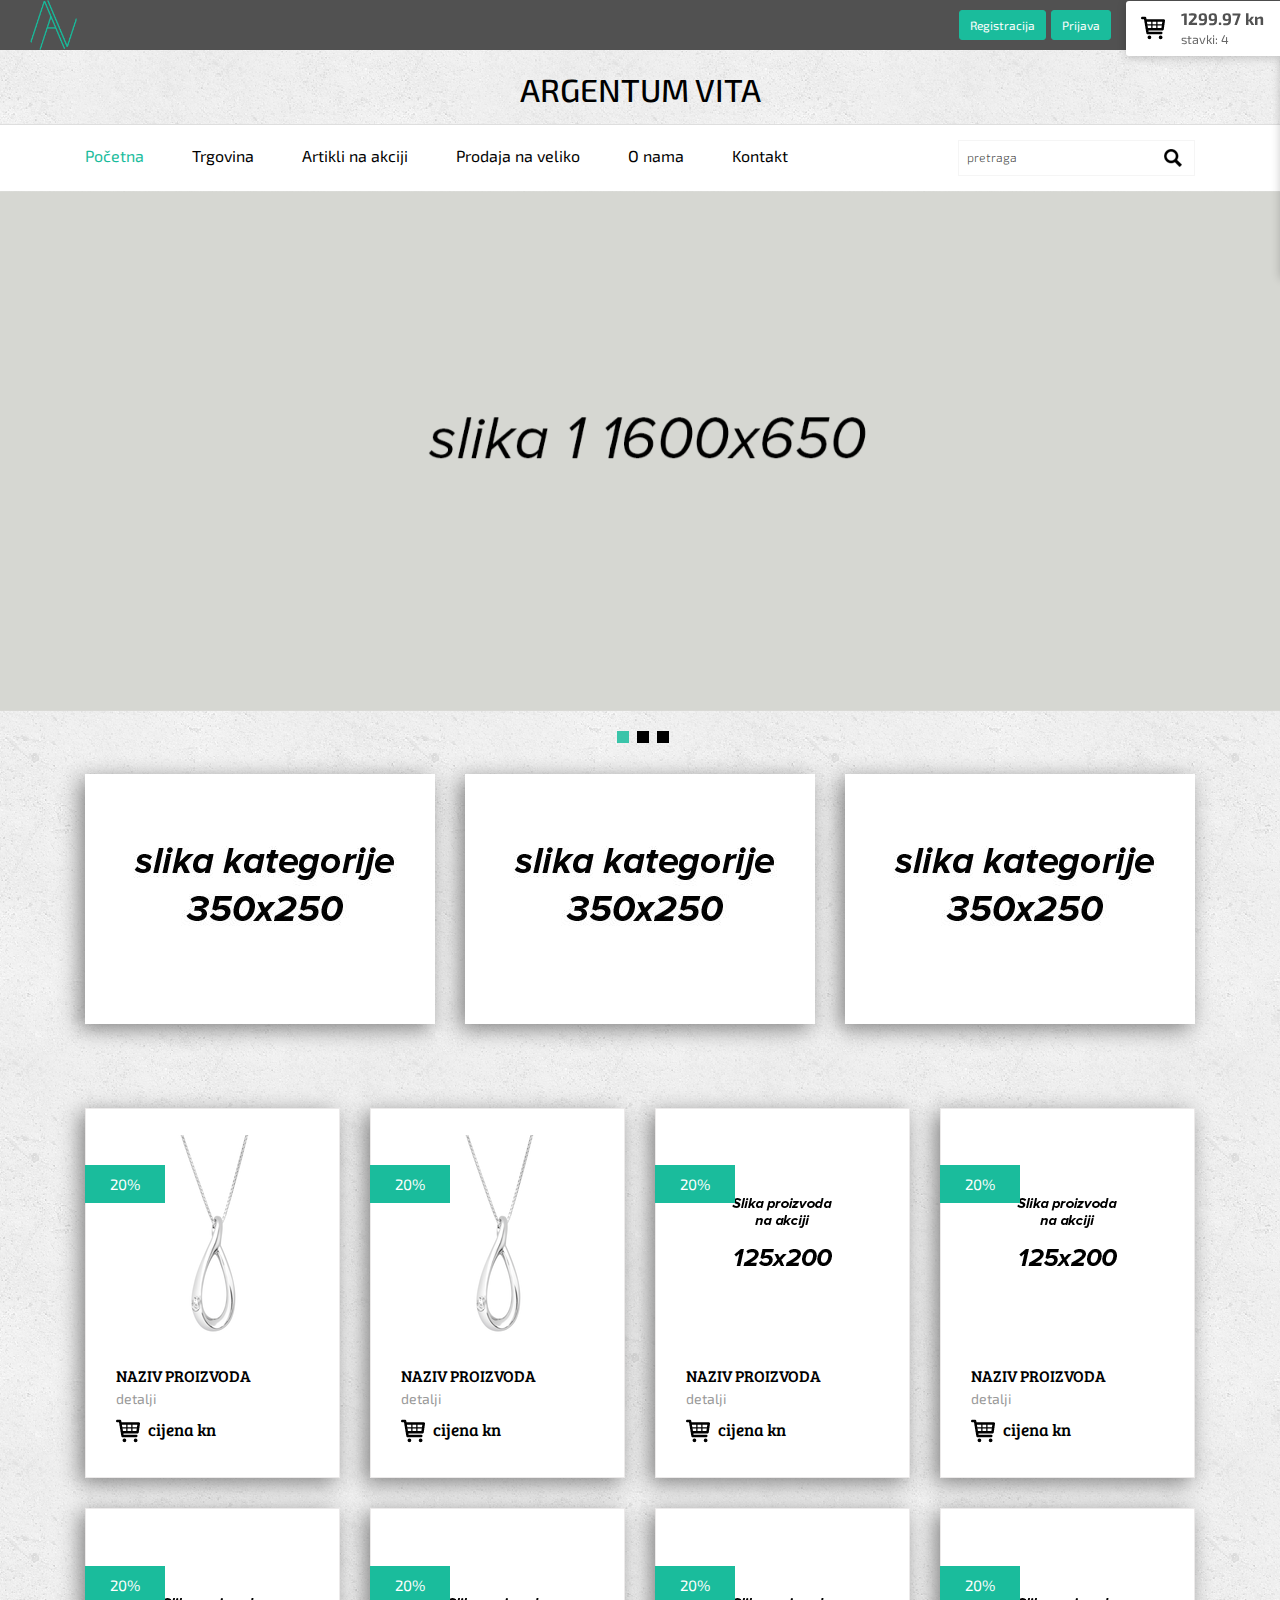
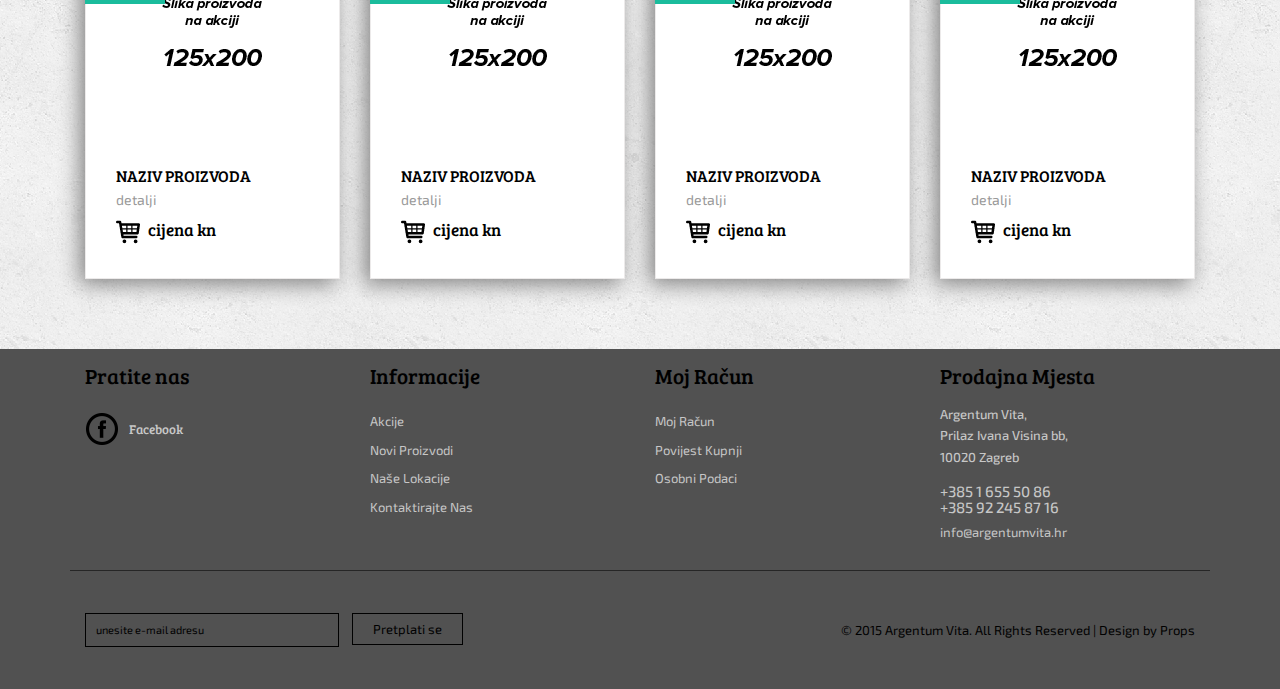
==== commit 72511a52: "Dodan modalni dijalog za registraciju" ====
--- a/index.html
+++ b/index.html
@@ -3,7 +3,7 @@
 
 <head>
     <meta charset="UTF-8">
-    <meta name="viewport" content="width=device-width, initial-scale=1">
+    <meta name="viewport" content="width=device-width, initial-scale=1.0, minimum-scale=1.0">
     <meta name="keywords" content="srebro drveni čelik čelični repro materijal izrada nakita srebrni nakit naušnice prstenje prsten privjesci narukvice ogrlice lančići Argentum Vita moja online trgovina nakita kupi nakit webshop jewelry jewellery silver store bracelets rings necklaces " />
     <title>Argentum Vita | Home</title>
     <link href="css/bootstrap.css" rel="stylesheet" type="text/css" media="all" />
@@ -14,72 +14,111 @@
     <link rel="stylesheet" href="owl-carousel/owl.theme.css">
     <link href="http://code.jboxcdn.com/0.3.2/jBox.css" rel="stylesheet">
     <link href="https://fonts.googleapis.com/css?family=Exo+2:400,300,600|Bree+Serif|Nunito:700&subset=latin,latin-ext" rel="stylesheet" type="text/css">
+    <link href="css/sky-forms.css" rel="stylesheet" type="text/css" media="all" />
+    <link href="css/sky-forms-green.css" rel="stylesheet" type="text/css" media="all" />
+    <link rel="apple-touch-icon" sizes="57x57" href="favicon/apple-icon-57x57.png">
+    <link rel="apple-touch-icon" sizes="60x60" href="favicon/apple-icon-60x60.png">
+    <link rel="apple-touch-icon" sizes="72x72" href="favicon/apple-icon-72x72.png">
+    <link rel="apple-touch-icon" sizes="76x76" href="favicon/apple-icon-76x76.png">
+    <link rel="apple-touch-icon" sizes="114x114" href="favicon/apple-icon-114x114.png">
+    <link rel="apple-touch-icon" sizes="120x120" href="favicon/apple-icon-120x120.png">
+    <link rel="apple-touch-icon" sizes="144x144" href="favicon/apple-icon-144x144.png">
+    <link rel="apple-touch-icon" sizes="152x152" href="favicon/apple-icon-152x152.png">
+    <link rel="apple-touch-icon" sizes="180x180" href="favicon/apple-icon-180x180.png">
+    <link rel="icon" type="image/png" sizes="192x192"  href="favicon/android-icon-192x192.png">
+    <link rel="icon" type="image/png" sizes="32x32" href="favicon/favicon-32x32.png">
+    <link rel="icon" type="image/png" sizes="96x96" href="favicon/favicon-96x96.png">
+    <link rel="icon" type="image/png" sizes="16x16" href="favicon/favicon-16x16.png">
+    <link rel="manifest" href="favicon/manifest.json">
+    <meta name="msapplication-TileColor" content="#ffffff">
+    <meta name="msapplication-TileImage" content="favicon/ms-icon-144x144.png">
+    <meta name="theme-color" content="#ffffff">
     <script src="js/jquery-2.2.0.min.js"></script>
-
-
-
-
+    <script src="http://maxcdn.bootstrapcdn.com/bootstrap/3.3.5/js/bootstrap.min.js"></script>
+    <!--[if lt IE 9]>
+			<link rel="stylesheet" href="css/sky-forms-ie8.css">
+		<![endif]-->
+    <!--[if lt IE 10]>
+			<script src="http://ajax.googleapis.com/ajax/libs/jquery/1.9.1/jquery.min.js"></script>
+			<script src="js/jquery.placeholder.min.js"></script>
+		<![endif]-->
+    <!--[if lt IE 9]>
+			<script src="http://html5shim.googlecode.com/svn/trunk/html5.js"></script>
+			<script src="js/sky-forms-ie8.js"></script>
+		<![endif]-->
 
 </head>
 
 <body>
     <!--top-header-->
-    <div class="top-header">
-        <div class="container">
-            <div class="top-header-main">
-                <div class="col-md-6 top-header-left">
-                    <div class="nlogo">
-                        <a href="index.html" class="pull-left"><img class="logoav" src="images/av-color.png"></a>
-                    </div>
-
-                </div>
-                <!-- cart-tab start-->
-                <div class="cart-tab visible">
-
-                    <a href="#" title="View your shopping cart" class="cart-link">
-                        <i><img src="images/cart-2.png"></i>
-                        <span class="amount">1299.97 kn</span>
-                        <!--NOTE: ukupna cijena košarice-->
-                        <span class="contents">stavki: 4</span>
-                        <!--NOTE: broj artikala u košarici-->
-                    </a>
-                    <div class="cart">
-                        <div class="cart-items">
-                            <ul>
-                                <li class="clearfix">
+    <div class="top-header row">
+        <div class="top-header-main col-md-12">
+            <div class="col-md-8">
+                <div class="nlogo">
+                    <a href="index.html"><img class="logoav" src="images/av-color.png"></a>
+                </div>
+
+            </div>
+            <div class="col-md-3">
+
+                <div><a type="button" class="btn btn-primary btn-sm btnregistration" data-toggle="modal" data-target="#RegistrationForm">Registracija</a></div>
+                <div><a type="button" class="btn btn-primary btn-sm btnlogin">Prijava</a></div>
+
+
+
+            </div>
+            <!-- cart-tab start-->
+            <div class="cart-tab visible">
+
+                <a href="#" title="View your shopping cart" class="cart-link">
+                    <i><img src="images/cart-2.png"></i>
+                    <span class="amount">1299.97 kn</span>
+                    <!--NOTE: ukupna cijena košarice-->
+                    <span class="contents">stavki: 4</span>
+                    <!--NOTE: broj artikala u košarici-->
+                </a>
+                <div class="cart">
+                    <div class="cart-items">
+                        <ul>
+                            <li class="clearfix">
+                                <!--NOTE: link na proizvod u košarici-->
+                                <a href="single.html">
                                     <img src="images/slika1trans50.png" class="productimg">
                                     <!--TODO: naziv proizvoda u košarici-->
                                     <div class="item-title">Srebrna ogrlica </div>
-                                    <!--TODO: cijena proizvoda u košarici-->
-                                    <span class="item-price">399.99 kn</span>
-                                    <!--TODO: količina proizvoda u košarici-->
-                                    <span class="quantity">Količina: 1</span>
-                                    <a href="#0" class="quantity">Remove</a>
-
-                                </li>
-                                <li class="clearfix">
+                                </a>
+                                <!--TODO: cijena proizvoda u košarici-->
+                                <span class="item-price">399.99 kn</span>
+                                <!--TODO: količina proizvoda u košarici-->
+                                <span class="quantity">Količina: 1</span>
+                                <a href="#0" class="quantity">Remove</a>
+
+                            </li>
+                            <li class="clearfix">
+                                <!--NOTE: link na proizvod u košarici-->
+                                <a href="single.html">
                                     <img src="images/slika1trans50.png" class="productimg">
                                     <!--TODO: naziv proizvoda u košarici-->
                                     <div class="item-title">Prsten srebrni </div>
-                                    <!--TODO: cijena proizvoda u košarici-->
-                                    <span class="item-price">299.99 kn</span>
-                                    <!--TODO: količina proizvoda u košarici-->
-                                    <span class="quantity">Količina: 3</span>
-                                    <a href="#0" class="quantity">Remove</a>
-
-                                </li>
-
-                            </ul>
-                        </div>
-                        <!-- @end cart-items -->
-
-                        <a href="#" class="checkout">Go To Checkout &rarr;</a>
-                    </div>
-                    <!-- @end .cart -->
-                </div>
-                <!-- @end .cart-tab -->
-                <div class="clearfix"></div>
+                                </a>
+                                <!--TODO: cijena proizvoda u košarici-->
+                                <span class="item-price">299.99 kn</span>
+                                <!--TODO: količina proizvoda u košarici-->
+                                <span class="quantity">Količina: 3</span>
+                                <a href="#0" class="quantity">Remove</a>
+
+                            </li>
+
+                        </ul>
+                    </div>
+                    <!-- @end cart-items -->
+
+                    <a href="#" class="checkout">Go To Checkout &rarr;</a>
+                </div>
+                <!-- @end .cart -->
             </div>
+            <!-- @end .cart-tab -->
+            <div class="clearfix"></div>
         </div>
     </div>
     <!--top-header-->
@@ -422,7 +461,7 @@
                     <div class="product-bottom">
                         <div class="productboxkat">Naziv Kategorije</div>
                         <div class="row">
-                            <div class="productbox">Naziv Proizvoda</div>
+                            <div class="productbox"><a href="single.html">Naziv Proizvoda</a></div>
                             <div class="productboxprice"><span class=" item_price">cijena kn</span></div>
                         </div>
                         <div class="productboxopis">
@@ -497,6 +536,350 @@
         <div id="mask"></div>
     </div>
     <!--product-dialog-box-end-->
+
+    <!--Registration Form dialog-->
+ <div class="modal fade" id="RegistrationForm" role="dialog">
+    <div class="modal-dialog">
+
+      <!-- Modal content -->
+      <div class="modal-content">
+
+			<form action="" class="sky-form">
+				<header>Registracija</header>
+
+				<fieldset>
+
+					<section class="row">
+						<section class="col col-6">
+							<label class="input">
+								<input type="text" placeholder="Ime" required>
+							</label>
+						</section>
+						<section class="col col-6">
+							<label class="input">
+								<input type="text" placeholder="Prezime" required>
+							</label>
+						</section>
+					</section>
+
+					<section>
+
+						<label class="input">
+							<i class="icon-append icon-envelope-alt"></i>
+							<input type="email" minlength="8" placeholder="Email adresa" required>
+						</label>
+					</section>
+
+					<section>
+						<label class="input">
+							<i class="icon-append icon-lock"></i>
+							<input type="password" placeholder="Lozinka" required>
+							<b class="tooltip tooltip-bottom-right">Minimalno 8 znakova</b>
+						</label>
+					</section>
+
+					<section>
+						<label class="input">
+							<i class="icon-append icon-lock"></i>
+							<input type="password" placeholder="Potvrdite lozinku" required>
+							<b class="tooltip tooltip-bottom-right">Minimalno 8 znakova</b>
+						</label>
+					</section>
+				</fieldset>
+
+				<fieldset>
+
+
+					<div class="row">
+						<section class="col col-4">
+							<label class="select">
+								<select required>
+									<option value="" selected disabled>Država</option>
+									<option value="244">Aaland Islands</option>
+									<option value="1">Afghanistan</option>
+									<option value="2">Albania</option>
+									<option value="3">Algeria</option>
+									<option value="4">American Samoa</option>
+									<option value="5">Andorra</option>
+									<option value="6">Angola</option>
+									<option value="7">Anguilla</option>
+									<option value="8">Antarctica</option>
+									<option value="9">Antigua and Barbuda</option>
+									<option value="10">Argentina</option>
+									<option value="11">Armenia</option>
+									<option value="12">Aruba</option>
+									<option value="13">Australia</option>
+									<option value="14">Austria</option>
+									<option value="15">Azerbaijan</option>
+									<option value="16">Bahamas</option>
+									<option value="17">Bahrain</option>
+									<option value="18">Bangladesh</option>
+									<option value="19">Barbados</option>
+									<option value="20">Belarus</option>
+									<option value="21">Belgium</option>
+									<option value="22">Belize</option>
+									<option value="23">Benin</option>
+									<option value="24">Bermuda</option>
+									<option value="25">Bhutan</option>
+									<option value="26">Bolivia</option>
+									<option value="245">Bonaire, Sint Eustatius and Saba</option>
+									<option value="27">Bosnia and Herzegovina</option>
+									<option value="28">Botswana</option>
+									<option value="29">Bouvet Island</option>
+									<option value="30">Brazil</option>
+									<option value="31">British Indian Ocean Territory</option>
+									<option value="32">Brunei Darussalam</option>
+									<option value="33">Bulgaria</option>
+									<option value="34">Burkina Faso</option>
+									<option value="35">Burundi</option>
+									<option value="36">Cambodia</option>
+									<option value="37">Cameroon</option>
+									<option value="38">Canada</option>
+									<option value="251">Canary Islands</option>
+									<option value="39">Cape Verde</option>
+									<option value="40">Cayman Islands</option>
+									<option value="41">Central African Republic</option>
+									<option value="42">Chad</option>
+									<option value="43">Chile</option>
+									<option value="44">China</option>
+									<option value="45">Christmas Island</option>
+									<option value="46">Cocos (Keeling) Islands</option>
+									<option value="47">Colombia</option>
+									<option value="48">Comoros</option>
+									<option value="49">Congo</option>
+									<option value="50">Cook Islands</option>
+									<option value="51">Costa Rica</option>
+									<option value="52">Cote D'Ivoire</option>
+									<option value="53">Croatia</option>
+									<option value="54">Cuba</option>
+									<option value="246">Curacao</option>
+									<option value="55">Cyprus</option>
+									<option value="56">Czech Republic</option>
+									<option value="237">Democratic Republic of Congo</option>
+									<option value="57">Denmark</option>
+									<option value="58">Djibouti</option>
+									<option value="59">Dominica</option>
+									<option value="60">Dominican Republic</option>
+									<option value="61">East Timor</option>
+									<option value="62">Ecuador</option>
+									<option value="63">Egypt</option>
+									<option value="64">El Salvador</option>
+									<option value="65">Equatorial Guinea</option>
+									<option value="66">Eritrea</option>
+									<option value="67">Estonia</option>
+									<option value="68">Ethiopia</option>
+									<option value="69">Falkland Islands (Malvinas)</option>
+									<option value="70">Faroe Islands</option>
+									<option value="71">Fiji</option>
+									<option value="72">Finland</option>
+									<option value="74">France, skypolitan</option>
+									<option value="75">French Guiana</option>
+									<option value="76">French Polynesia</option>
+									<option value="77">French Southern Territories</option>
+									<option value="126">FYROM</option>
+									<option value="78">Gabon</option>
+									<option value="79">Gambia</option>
+									<option value="80">Georgia</option>
+									<option value="81">Germany</option>
+									<option value="82">Ghana</option>
+									<option value="83">Gibraltar</option>
+									<option value="84">Greece</option>
+									<option value="85">Greenland</option>
+									<option value="86">Grenada</option>
+									<option value="87">Guadeloupe</option>
+									<option value="88">Guam</option>
+									<option value="89">Guatemala</option>
+									<option value="241">Guernsey</option>
+									<option value="90">Guinea</option>
+									<option value="91">Guinea-Bissau</option>
+									<option value="92">Guyana</option>
+									<option value="93">Haiti</option>
+									<option value="94">Heard and Mc Donald Islands</option>
+									<option value="95">Honduras</option>
+									<option value="96">Hong Kong</option>
+									<option value="97">Hungary</option>
+									<option value="98">Iceland</option>
+									<option value="99">India</option>
+									<option value="100">Indonesia</option>
+									<option value="101">Iran (Islamic Republic of)</option>
+									<option value="102">Iraq</option>
+									<option value="103">Ireland</option>
+									<option value="104">Israel</option>
+									<option value="105">Italy</option>
+									<option value="106">Jamaica</option>
+									<option value="107">Japan</option>
+									<option value="240">Jersey</option>
+									<option value="108">Jordan</option>
+									<option value="109">Kazakhstan</option>
+									<option value="110">Kenya</option>
+									<option value="111">Kiribati</option>
+									<option value="113">Korea, Republic of</option>
+									<option value="114">Kuwait</option>
+									<option value="115">Kyrgyzstan</option>
+									<option value="116">Lao People's Democratic Republic</option>
+									<option value="117">Latvia</option>
+									<option value="118">Lebanon</option>
+									<option value="119">Lesotho</option>
+									<option value="120">Liberia</option>
+									<option value="121">Libyan Arab Jamahiriya</option>
+									<option value="122">Liechtenstein</option>
+									<option value="123">Lithuania</option>
+									<option value="124">Luxembourg</option>
+									<option value="125">Macau</option>
+									<option value="127">Madagascar</option>
+									<option value="128">Malawi</option>
+									<option value="129">Malaysia</option>
+									<option value="130">Maldives</option>
+									<option value="131">Mali</option>
+									<option value="132">Malta</option>
+									<option value="133">Marshall Islands</option>
+									<option value="134">Martinique</option>
+									<option value="135">Mauritania</option>
+									<option value="136">Mauritius</option>
+									<option value="137">Mayotte</option>
+									<option value="138">Mexico</option>
+									<option value="139">Micronesia, Federated States of</option>
+									<option value="140">Moldova, Republic of</option>
+									<option value="141">Monaco</option>
+									<option value="142">Mongolia</option>
+									<option value="242">Montenegro</option>
+									<option value="143">Montserrat</option>
+									<option value="144">Morocco</option>
+									<option value="145">Mozambique</option>
+									<option value="146">Myanmar</option>
+									<option value="147">Namibia</option>
+									<option value="148">Nauru</option>
+									<option value="149">Nepal</option>
+									<option value="150">Netherlands</option>
+									<option value="151">Netherlands Antilles</option>
+									<option value="152">New Caledonia</option>
+									<option value="153">New Zealand</option>
+									<option value="154">Nicaragua</option>
+									<option value="155">Niger</option>
+									<option value="156">Nigeria</option>
+									<option value="157">Niue</option>
+									<option value="158">Norfolk Island</option>
+									<option value="112">North Korea</option>
+									<option value="159">Northern Mariana Islands</option>
+									<option value="160">Norway</option>
+									<option value="161">Oman</option>
+									<option value="162">Pakistan</option>
+									<option value="163">Palau</option>
+									<option value="247">Palestinian Territory, Occupied</option>
+									<option value="164">Panama</option>
+									<option value="165">Papua New Guinea</option>
+									<option value="166">Paraguay</option>
+									<option value="167">Peru</option>
+									<option value="168">Philippines</option>
+									<option value="169">Pitcairn</option>
+									<option value="170">Poland</option>
+									<option value="171">Portugal</option>
+									<option value="172">Puerto Rico</option>
+									<option value="173">Qatar</option>
+									<option value="174">Reunion</option>
+									<option value="175">Romania</option>
+									<option value="176">Russian Federation</option>
+									<option value="177">Rwanda</option>
+									<option value="178">Saint Kitts and Nevis</option>
+									<option value="179">Saint Lucia</option>
+									<option value="180">Saint Vincent and the Grenadines</option>
+									<option value="181">Samoa</option>
+									<option value="182">San Marino</option>
+									<option value="183">Sao Tome and Principe</option>
+									<option value="184">Saudi Arabia</option>
+									<option value="185">Senegal</option>
+									<option value="243">Serbia</option>
+									<option value="186">Seychelles</option>
+									<option value="187">Sierra Leone</option>
+									<option value="188">Singapore</option>
+									<option value="189">Slovak Republic</option>
+									<option value="190">Slovenia</option>
+									<option value="191">Solomon Islands</option>
+									<option value="192">Somalia</option>
+									<option value="193">South Africa</option>
+									<option value="194">South Georgia &amp; South Sandwich Islands</option>
+									<option value="248">South Sudan</option>
+									<option value="195">Spain</option>
+									<option value="196">Sri Lanka</option>
+									<option value="249">St. Barthelemy</option>
+									<option value="197">St. Helena</option>
+									<option value="250">St. Martin (French part)</option>
+									<option value="198">St. Pierre and Miquelon</option>
+									<option value="199">Sudan</option>
+									<option value="200">Suriname</option>
+									<option value="201">Svalbard and Jan Mayen Islands</option>
+									<option value="202">Swaziland</option>
+									<option value="203">Sweden</option>
+									<option value="204">Switzerland</option>
+									<option value="205">Syrian Arab Republic</option>
+									<option value="206">Taiwan</option>
+									<option value="207">Tajikistan</option>
+									<option value="208">Tanzania, United Republic of</option>
+									<option value="209">Thailand</option>
+									<option value="210">Togo</option>
+									<option value="211">Tokelau</option>
+									<option value="212">Tonga</option>
+									<option value="213">Trinidad and Tobago</option>
+									<option value="214">Tunisia</option>
+									<option value="215">Turkey</option>
+									<option value="216">Turkmenistan</option>
+									<option value="217">Turks and Caicos Islands</option>
+									<option value="218">Tuvalu</option>
+									<option value="219">Uganda</option>
+									<option value="220">Ukraine</option>
+									<option value="221">United Arab Emirates</option>
+									<option value="222">United Kingdom</option>
+									<option value="223">United States</option>
+									<option value="224">United States Minor Outlying Islands</option>
+									<option value="225">Uruguay</option>
+									<option value="226">Uzbekistan</option>
+									<option value="227">Vanuatu</option>
+									<option value="228">Vatican City State (Holy See)</option>
+									<option value="229">Venezuela</option>
+									<option value="230">Viet Nam</option>
+									<option value="231">Virgin Islands (British)</option>
+									<option value="232">Virgin Islands (U.S.)</option>
+									<option value="233">Wallis and Futuna Islands</option>
+									<option value="234">Western Sahara</option>
+									<option value="235">Yemen</option>
+									<option value="238">Zambia</option>
+									<option value="239">Zimbabwe</option>
+                                </select>
+								<i></i>
+							</label>
+						</section>
+
+						<section class="col col-4">
+							<label class="input">
+								<input type="tel" placeholder="Mjesto" required>
+							</label>
+						</section>
+
+						<section class="col col-4">
+							<label class="input">
+								<input type="tel" placeholder="Poštanski broj" required>
+							</label>
+						</section>
+					</div>
+
+					<section>
+						<label for="file" class="input">
+							<input type="tel" placeholder="Adresa" required>
+                            <b class="tooltip tooltip-bottom-right">Ulica i kućni broj</b>
+						</label>
+					</section>
+
+				</fieldset>
+				<footer>
+					<button type="submit" class="button">Submit</button>
+				</footer>
+			</form>
+
+      </div>
+
+    </div>
+  </div>
+    <!--Registration Form dialog end -->
 
     <!--JS-->
 
@@ -538,6 +921,11 @@
     <script src="js/simpleCart.min.js">
     </script>
     <script type="text/javascript" src="js/memenu.js"></script>
+    <script>
+        $(document).ready(function () {
+            $(".memenu").memenu();
+        });
+    </script>
 
     <!--Image gallery in modal dialog-->
     <script>
--- a/css/style.css
+++ b/css/style.css
@@ -1047,7 +1047,6 @@
 	line-height: 27px;
 	color: #555555;
 	cursor: pointer;
-	text-transform: capitalize;
 	font-weight: normal;
 	margin-top: 0;
 }
@@ -3075,8 +3074,8 @@
     margin-left: auto;
     margin-right: auto;
         display: block;
-        width: auto;
-        height: 362px;
+        width: 100%;
+        height: auto;
         margin: 0;
 
 }
@@ -3111,6 +3110,12 @@
 }
 
 .productboxopis {
+    margin-bottom: 20px;
+    margin-left: -15px;
+}
+
+.productboxopis-site {
+    margin-top: 20px;
     margin-bottom: 20px;
     margin-left: -15px;
 }
@@ -3466,3 +3471,44 @@
 
 
 
+
+.naslov-site {
+    margin-top: 15px;
+}
+
+
+
+
+
+
+
+.btnregistration {
+    position: absolute;
+    right: 115px;
+    top: 10px;
+    background-color: #1abc9c;
+    border-color: #1abc9c;
+}
+.btnlogin:hover {
+    background-color: #1edab5;
+    border-color: #1edab5;
+
+}
+
+
+
+.btnlogin {
+
+    position: absolute;
+    right: 50px;
+    top: 10px;
+    background-color: #1abc9c;
+    border-color: #1abc9c;
+}
+
+.btnregistration:hover {
+    background-color: #1edab5;
+    border-color: #1edab5;
+
+}
+
--- a/css/modal.css
+++ b/css/modal.css
@@ -1,6 +1,8 @@
 
 a {color:#333; text-decoration:none}
 a:hover {color:#ccc; text-decoration:none}
+
+.product-bottom .productbox a:hover {color:#1abc9c; text-decoration:none}
 
 #mask {
   position:absolute;
--- a/css/sky-forms.css
+++ b/css/sky-forms.css
@@ -0,0 +1,1709 @@
+@import url(http://fonts.googleapis.com/css?family=Open+Sans:300,400,700);
+
+/**/
+/* defaults */
+/**/
+.sky-form {
+	margin: 0;
+	outline: none;
+	box-shadow: 0 0 20px rgba(0,0,0,.3);
+	font: 13px/1.55 'Exo 2',  sans-serif;
+	color: #666;
+}
+.sky-form * {
+	margin: 0;
+	padding: 0;
+}
+.sky-form header {
+	display: block;
+	padding: 20px 30px;
+	border-bottom: 1px solid rgba(0,0,0,.1);
+	background: rgba(248,248,248,.9);
+	font-size: 25px;
+	font-weight: 300;
+	color: #232323;
+}
+.sky-form fieldset {
+	display: block;
+	padding: 25px 30px 5px;
+	border: none;
+	background: rgba(255,255,255,.9);
+}
+.sky-form fieldset + fieldset {
+	border-top: 1px solid rgba(0,0,0,.1);
+}
+.sky-form section {
+	margin-bottom: 20px;
+}
+.sky-form footer {
+	display: block;
+	padding: 15px 30px 25px;
+	border-top: 1px solid rgba(0,0,0,.1);
+	background: rgba(248,248,248,.9);
+}
+.sky-form footer:after {
+	content: '';
+	display: table;
+	clear: both;
+}
+.sky-form a {
+	color: #2da5da;
+}
+.sky-form .label {
+	display: block;
+	margin-bottom: 6px;
+	line-height: 19px;
+}
+.sky-form .label.col {
+	margin: 0;
+	padding-top: 10px;
+}
+.sky-form .note {
+	margin-top: 6px;
+	padding: 0 1px;
+	font-size: 11px;
+	line-height: 15px;
+	color: #999;
+}
+.sky-form .input,
+.sky-form .select,
+.sky-form .textarea,
+.sky-form .radio,
+.sky-form .checkbox,
+.sky-form .toggle,
+.sky-form .button {
+	position: relative;
+	display: block;
+}
+.sky-form .input input,
+.sky-form .select select,
+.sky-form .textarea textarea {
+	display: block;
+	box-sizing: border-box;
+	-moz-box-sizing: border-box;
+	width: 100%;
+	height: 39px;
+	padding: 8px 10px;
+	outline: none;
+	border-width: 2px;
+	border-style: solid;
+	border-radius: 0;
+	background: #fff;
+	font: 15px/19px 'Exo 2',  sans-serif;
+	color: #404040;
+	appearance: normal;
+	-moz-appearance: none;
+	-webkit-appearance: none;
+}
+
+
+/**/
+/* file inputs */
+/**/
+.sky-form .input-file .button {
+	position: absolute;
+	top: 4px;
+	right: 4px;
+	float: none;
+	height: 31px;
+	margin: 0;
+	padding: 0 20px;
+	font-size: 13px;
+	line-height: 31px;
+}
+.sky-form .input-file .button:hover {
+	box-shadow: none;
+}
+.sky-form .input-file .button input {
+	position: absolute;
+	top: 0;
+	right: 0;
+	padding: 0;
+	font-size: 30px;
+	cursor: pointer;
+	opacity: 0;
+}
+
+
+/**/
+/* selects */
+/**/
+.sky-form .select i {
+	position: absolute;
+	top: 14px;
+	right: 14px;
+	width: 5px;
+	height: 11px;
+	background: #fff;
+	box-shadow: 0 0 0 12px #fff;
+}
+.sky-form .select i:after,
+.sky-form .select i:before {
+	content: '';
+	position: absolute;
+	right: 0;
+	border-right: 4px solid transparent;
+	border-left: 4px solid transparent;
+}
+.sky-form .select i:after {
+	bottom: 0;
+	border-top: 4px solid #404040;
+}
+.sky-form .select i:before {
+	top: 0;
+	border-bottom: 4px solid #404040;
+}
+.sky-form .select-multiple select {
+	height: auto;
+}
+
+
+/**/
+/* textareas */
+/**/
+.sky-form .textarea textarea {
+	height: auto;
+	resize: none;
+}
+.sky-form .textarea-resizable textarea {
+	resize: vertical;
+}
+.sky-form .textarea-expandable textarea {
+	height: 39px;
+}
+.sky-form .textarea-expandable textarea:focus {
+	height: auto;
+}
+
+
+/**/
+/* radios and checkboxes */
+/**/
+.sky-form .radio,
+.sky-form .checkbox {
+	margin-bottom: 4px;
+	padding-left: 27px;
+	font-size: 15px;
+	line-height: 27px;
+	color: #404040;
+	cursor: pointer;
+}
+.sky-form .radio:last-child,
+.sky-form .checkbox:last-child {
+	margin-bottom: 0;
+}
+.sky-form .radio input,
+.sky-form .checkbox input {
+	position: absolute;
+	left: -9999px;
+}
+.sky-form .radio i,
+.sky-form .checkbox i {
+	position: absolute;
+	top: 5px;
+	left: 0;
+	display: block;
+	width: 13px;
+	height: 13px;
+	outline: none;
+	border-width: 2px;
+	border-style: solid;
+	background: #fff;
+}
+.sky-form .radio i {
+	border-radius: 50%;
+}
+.sky-form .radio input + i:after,
+.sky-form .checkbox input + i:after {
+	position: absolute;
+	opacity: 0;
+	transition: opacity 0.1s;
+	-o-transition: opacity 0.1s;
+	-ms-transition: opacity 0.1s;
+	-moz-transition: opacity 0.1s;
+	-webkit-transition: opacity 0.1s;
+}
+.sky-form .radio input + i:after {
+	content: '';
+	top: 4px;
+	left: 4px;
+	width: 5px;
+	height: 5px;
+	border-radius: 50%;
+}
+.sky-form .checkbox input + i:after {
+	content: '\f00c';
+	top: -1px;
+	left: -1px;
+	width: 15px;
+	height: 15px;
+	font: normal 12px/16px FontAwesome;
+	text-align: center;
+}
+.sky-form .radio input:checked + i:after,
+.sky-form .checkbox input:checked + i:after {
+	opacity: 1;
+}
+.sky-form .inline-group {
+	margin: 0 -30px -4px 0;
+}
+.sky-form .inline-group:after {
+	content: '';
+	display: table;
+	clear: both;
+}
+.sky-form .inline-group .radio,
+.sky-form .inline-group .checkbox {
+	float: left;
+	margin-right: 30px;
+}
+.sky-form .inline-group .radio:last-child,
+.sky-form .inline-group .checkbox:last-child {
+	margin-bottom: 4px;
+}
+
+
+/**/
+/* toggles */
+/**/
+.sky-form .toggle {
+	margin-bottom: 4px;
+	padding-right: 61px;
+	font-size: 15px;
+	line-height: 27px;
+	color: #404040;
+	cursor: pointer;
+}
+.sky-form .toggle:last-child {
+	margin-bottom: 0;
+}
+.sky-form .toggle input {
+	position: absolute;
+	left: -9999px;
+}
+.sky-form .toggle i {
+	content: '';
+	position: absolute;
+	top: 4px;
+	right: 0;
+	display: block;
+	width: 49px;
+	height: 17px;
+	border-width: 2px;
+	border-style: solid;
+	border-radius: 12px;
+	background: #fff;
+}
+.sky-form .toggle i:after {
+	content: 'OFF';
+	position: absolute;
+	top: 2px;
+	right: 8px;
+	left: 8px;
+	font-style: normal;
+	font-size: 9px;
+	line-height: 13px;
+	font-weight: 700;
+	text-align: left;
+	color: #5f5f5f;
+}
+.sky-form .toggle i:before {
+	content: '';
+	position: absolute;
+	z-index: 1;
+	top: 4px;
+	right: 4px;
+	display: block;
+	width: 9px;
+	height: 9px;
+	border-radius: 50%;
+	opacity: 1;
+	transition: right 0.2s;
+	-o-transition: right 0.2s;
+	-ms-transition: right 0.2s;
+	-moz-transition: right 0.2s;
+	-webkit-transition: right 0.2s;
+}
+.sky-form .toggle input:checked + i:after {
+	content: 'ON';
+	text-align: right;
+}
+.sky-form .toggle input:checked + i:before {
+	right: 36px;
+}
+
+
+/**/
+/* ratings */
+/**/
+.sky-form .rating {
+	margin-bottom: 4px;
+	font-size: 15px;
+	line-height: 27px;
+	color: #404040;
+}
+.sky-form .rating:last-child {
+	margin-bottom: 0;
+}
+.sky-form .rating input {
+	position: absolute;
+	left: -9999px;
+}
+.sky-form .rating label {
+	display: block;
+	float: right;
+	height: 17px;
+	margin-top: 5px;
+	padding: 0 2px;
+	font-size: 17px;
+	line-height: 17px;
+	cursor: pointer;
+}
+
+
+/**/
+/* buttons */
+/**/
+.sky-form .button {
+	float: right;
+	height: 39px;
+	overflow: hidden;
+	margin: 10px 0 0 20px;
+	padding: 0 25px;
+	outline: none;
+	border: 0;
+	font: 300 15px/39px 'Exo 2',  sans-serif;
+	text-decoration: none;
+	color: #fff;
+	cursor: pointer;
+}
+
+
+/**/
+/* icons */
+/**/
+@font-face
+{
+	font-family: 'FontAwesome';
+	src: url('../icons/fontawesome-webfont.eot?v=3.0.1');
+	src: url('../icons/fontawesome-webfont.eot?#iefix&v=3.0.1') format('embedded-opentype'),
+	url('../icons/fontawesome-webfont.woff?v=3.0.1') format('woff'),
+	url('../icons/fontawesome-webfont.ttf?v=3.0.1') format('truetype');
+	font-weight: normal;
+	font-style: normal;
+}
+.icon-glass:before {
+  content: "\f000";
+}
+.icon-music:before {
+  content: "\f001";
+}
+.icon-search:before {
+  content: "\f002";
+}
+.icon-envelope:before {
+  content: "\f003";
+}
+.icon-heart:before {
+  content: "\f004";
+}
+.icon-star:before {
+  content: "\f005";
+}
+.icon-star-empty:before {
+  content: "\f006";
+}
+.icon-user:before {
+  content: "\f007";
+}
+.icon-film:before {
+  content: "\f008";
+}
+.icon-th-large:before {
+  content: "\f009";
+}
+.icon-th:before {
+  content: "\f00a";
+}
+.icon-th-list:before {
+  content: "\f00b";
+}
+.icon-ok:before {
+  content: "\f00c";
+}
+.icon-remove:before {
+  content: "\f00d";
+}
+.icon-zoom-in:before {
+  content: "\f00e";
+}
+.icon-zoom-out:before {
+  content: "\f010";
+}
+.icon-off:before {
+  content: "\f011";
+}
+.icon-signal:before {
+  content: "\f012";
+}
+.icon-cog:before {
+  content: "\f013";
+}
+.icon-trash:before {
+  content: "\f014";
+}
+.icon-home:before {
+  content: "\f015";
+}
+.icon-file:before {
+  content: "\f016";
+}
+.icon-time:before {
+  content: "\f017";
+}
+.icon-road:before {
+  content: "\f018";
+}
+.icon-download-alt:before {
+  content: "\f019";
+}
+.icon-download:before {
+  content: "\f01a";
+}
+.icon-upload:before {
+  content: "\f01b";
+}
+.icon-inbox:before {
+  content: "\f01c";
+}
+.icon-play-circle:before {
+  content: "\f01d";
+}
+.icon-repeat:before,
+.icon-rotate-right:before {
+  content: "\f01e";
+}
+.icon-refresh:before {
+  content: "\f021";
+}
+.icon-list-alt:before {
+  content: "\f022";
+}
+.icon-lock:before {
+  content: "\f023";
+}
+.icon-flag:before {
+  content: "\f024";
+}
+.icon-headphones:before {
+  content: "\f025";
+}
+.icon-volume-off:before {
+  content: "\f026";
+}
+.icon-volume-down:before {
+  content: "\f027";
+}
+.icon-volume-up:before {
+  content: "\f028";
+}
+.icon-qrcode:before {
+  content: "\f029";
+}
+.icon-barcode:before {
+  content: "\f02a";
+}
+.icon-tag:before {
+  content: "\f02b";
+}
+.icon-tags:before {
+  content: "\f02c";
+}
+.icon-book:before {
+  content: "\f02d";
+}
+.icon-bookmark:before {
+  content: "\f02e";
+}
+.icon-print:before {
+  content: "\f02f";
+}
+.icon-camera:before {
+  content: "\f030";
+}
+.icon-font:before {
+  content: "\f031";
+}
+.icon-bold:before {
+  content: "\f032";
+}
+.icon-italic:before {
+  content: "\f033";
+}
+.icon-text-height:before {
+  content: "\f034";
+}
+.icon-text-width:before {
+  content: "\f035";
+}
+.icon-align-left:before {
+  content: "\f036";
+}
+.icon-align-center:before {
+  content: "\f037";
+}
+.icon-align-right:before {
+  content: "\f038";
+}
+.icon-align-justify:before {
+  content: "\f039";
+}
+.icon-list:before {
+  content: "\f03a";
+}
+.icon-indent-left:before {
+  content: "\f03b";
+}
+.icon-indent-right:before {
+  content: "\f03c";
+}
+.icon-facetime-video:before {
+  content: "\f03d";
+}
+.icon-picture:before {
+  content: "\f03e";
+}
+.icon-pencil:before {
+  content: "\f040";
+}
+.icon-map-marker:before {
+  content: "\f041";
+}
+.icon-adjust:before {
+  content: "\f042";
+}
+.icon-tint:before {
+  content: "\f043";
+}
+.icon-edit:before {
+  content: "\f044";
+}
+.icon-share:before {
+  content: "\f045";
+}
+.icon-check:before {
+  content: "\f046";
+}
+.icon-move:before {
+  content: "\f047";
+}
+.icon-step-backward:before {
+  content: "\f048";
+}
+.icon-fast-backward:before {
+  content: "\f049";
+}
+.icon-backward:before {
+  content: "\f04a";
+}
+.icon-play:before {
+  content: "\f04b";
+}
+.icon-pause:before {
+  content: "\f04c";
+}
+.icon-stop:before {
+  content: "\f04d";
+}
+.icon-forward:before {
+  content: "\f04e";
+}
+.icon-fast-forward:before {
+  content: "\f050";
+}
+.icon-step-forward:before {
+  content: "\f051";
+}
+.icon-eject:before {
+  content: "\f052";
+}
+.icon-chevron-left:before {
+  content: "\f053";
+}
+.icon-chevron-right:before {
+  content: "\f054";
+}
+.icon-plus-sign:before {
+  content: "\f055";
+}
+.icon-minus-sign:before {
+  content: "\f056";
+}
+.icon-remove-sign:before {
+  content: "\f057";
+}
+.icon-ok-sign:before {
+  content: "\f058";
+}
+.icon-question-sign:before {
+  content: "\f059";
+}
+.icon-info-sign:before {
+  content: "\f05a";
+}
+.icon-screenshot:before {
+  content: "\f05b";
+}
+.icon-remove-circle:before {
+  content: "\f05c";
+}
+.icon-ok-circle:before {
+  content: "\f05d";
+}
+.icon-ban-circle:before {
+  content: "\f05e";
+}
+.icon-arrow-left:before {
+  content: "\f060";
+}
+.icon-arrow-right:before {
+  content: "\f061";
+}
+.icon-arrow-up:before {
+  content: "\f062";
+}
+.icon-arrow-down:before {
+  content: "\f063";
+}
+.icon-share-alt:before,
+.icon-mail-forward:before {
+  content: "\f064";
+}
+.icon-resize-full:before {
+  content: "\f065";
+}
+.icon-resize-small:before {
+  content: "\f066";
+}
+.icon-plus:before {
+  content: "\f067";
+}
+.icon-minus:before {
+  content: "\f068";
+}
+.icon-asterisk:before {
+  content: "\f069";
+}
+.icon-exclamation-sign:before {
+  content: "\f06a";
+}
+.icon-gift:before {
+  content: "\f06b";
+}
+.icon-leaf:before {
+  content: "\f06c";
+}
+.icon-fire:before {
+  content: "\f06d";
+}
+.icon-eye-open:before {
+  content: "\f06e";
+}
+.icon-eye-close:before {
+  content: "\f070";
+}
+.icon-warning-sign:before {
+  content: "\f071";
+}
+.icon-plane:before {
+  content: "\f072";
+}
+.icon-calendar:before {
+  content: "\f073";
+}
+.icon-random:before {
+  content: "\f074";
+}
+.icon-comment:before {
+  content: "\f075";
+}
+.icon-magnet:before {
+  content: "\f076";
+}
+.icon-chevron-up:before {
+  content: "\f077";
+}
+.icon-chevron-down:before {
+  content: "\f078";
+}
+.icon-retweet:before {
+  content: "\f079";
+}
+.icon-shopping-cart:before {
+  content: "\f07a";
+}
+.icon-folder-close:before {
+  content: "\f07b";
+}
+.icon-folder-open:before {
+  content: "\f07c";
+}
+.icon-resize-vertical:before {
+  content: "\f07d";
+}
+.icon-resize-horizontal:before {
+  content: "\f07e";
+}
+.icon-bar-chart:before {
+  content: "\f080";
+}
+.icon-twitter-sign:before {
+  content: "\f081";
+}
+.icon-facebook-sign:before {
+  content: "\f082";
+}
+.icon-camera-retro:before {
+  content: "\f083";
+}
+.icon-key:before {
+  content: "\f084";
+}
+.icon-cogs:before {
+  content: "\f085";
+}
+.icon-comments:before {
+  content: "\f086";
+}
+.icon-thumbs-up:before {
+  content: "\f087";
+}
+.icon-thumbs-down:before {
+  content: "\f088";
+}
+.icon-star-half:before {
+  content: "\f089";
+}
+.icon-heart-empty:before {
+  content: "\f08a";
+}
+.icon-signout:before {
+  content: "\f08b";
+}
+.icon-linkedin-sign:before {
+  content: "\f08c";
+}
+.icon-pushpin:before {
+  content: "\f08d";
+}
+.icon-external-link:before {
+  content: "\f08e";
+}
+.icon-signin:before {
+  content: "\f090";
+}
+.icon-trophy:before {
+  content: "\f091";
+}
+.icon-github-sign:before {
+  content: "\f092";
+}
+.icon-upload-alt:before {
+  content: "\f093";
+}
+.icon-lemon:before {
+  content: "\f094";
+}
+.icon-phone {
+	margin-top: 1px;
+}
+.icon-phone:before {
+  content: "\f095";
+}
+.icon-check-empty:before {
+  content: "\f096";
+}
+.icon-bookmark-empty:before {
+  content: "\f097";
+}
+.icon-phone-sign:before {
+  content: "\f098";
+}
+.icon-twitter:before {
+  content: "\f099";
+}
+.icon-facebook:before {
+  content: "\f09a";
+}
+.icon-github:before {
+  content: "\f09b";
+}
+.icon-unlock:before {
+  content: "\f09c";
+}
+.icon-credit-card:before {
+  content: "\f09d";
+}
+.icon-rss:before {
+  content: "\f09e";
+}
+.icon-hdd:before {
+  content: "\f0a0";
+}
+.icon-bullhorn:before {
+  content: "\f0a1";
+}
+.icon-bell:before {
+  content: "\f0a2";
+}
+.icon-certificate:before {
+  content: "\f0a3";
+}
+.icon-hand-right:before {
+  content: "\f0a4";
+}
+.icon-hand-left:before {
+  content: "\f0a5";
+}
+.icon-hand-up:before {
+  content: "\f0a6";
+}
+.icon-hand-down:before {
+  content: "\f0a7";
+}
+.icon-circle-arrow-left:before {
+  content: "\f0a8";
+}
+.icon-circle-arrow-right:before {
+  content: "\f0a9";
+}
+.icon-circle-arrow-up:before {
+  content: "\f0aa";
+}
+.icon-circle-arrow-down:before {
+  content: "\f0ab";
+}
+.icon-globe:before {
+  content: "\f0ac";
+}
+.icon-wrench:before {
+  content: "\f0ad";
+}
+.icon-tasks:before {
+  content: "\f0ae";
+}
+.icon-filter:before {
+  content: "\f0b0";
+}
+.icon-briefcase:before {
+  content: "\f0b1";
+}
+.icon-fullscreen:before {
+  content: "\f0b2";
+}
+.icon-group:before {
+  content: "\f0c0";
+}
+.icon-link:before {
+  content: "\f0c1";
+}
+.icon-cloud:before {
+  content: "\f0c2";
+}
+.icon-beaker:before {
+  content: "\f0c3";
+}
+.icon-cut:before {
+  content: "\f0c4";
+}
+.icon-copy:before {
+  content: "\f0c5";
+}
+.icon-paper-clip:before {
+  content: "\f0c6";
+}
+.icon-save:before {
+  content: "\f0c7";
+}
+.icon-sign-blank:before {
+  content: "\f0c8";
+}
+.icon-reorder:before {
+  content: "\f0c9";
+}
+.icon-list-ul:before {
+  content: "\f0ca";
+}
+.icon-list-ol:before {
+  content: "\f0cb";
+}
+.icon-strikethrough:before {
+  content: "\f0cc";
+}
+.icon-underline:before {
+  content: "\f0cd";
+}
+.icon-table:before {
+  content: "\f0ce";
+}
+.icon-magic:before {
+  content: "\f0d0";
+}
+.icon-truck:before {
+  content: "\f0d1";
+}
+.icon-pinterest:before {
+  content: "\f0d2";
+}
+.icon-pinterest-sign:before {
+  content: "\f0d3";
+}
+.icon-google-plus-sign:before {
+  content: "\f0d4";
+}
+.icon-google-plus:before {
+  content: "\f0d5";
+}
+.icon-money:before {
+  content: "\f0d6";
+}
+.icon-caret-down:before {
+  content: "\f0d7";
+}
+.icon-caret-up:before {
+  content: "\f0d8";
+}
+.icon-caret-left:before {
+  content: "\f0d9";
+}
+.icon-caret-right:before {
+  content: "\f0da";
+}
+.icon-columns:before {
+  content: "\f0db";
+}
+.icon-sort:before {
+  content: "\f0dc";
+}
+.icon-sort-down:before {
+  content: "\f0dd";
+}
+.icon-sort-up:before {
+  content: "\f0de";
+}
+.icon-envelope-alt:before {
+  content: "\f0e0";
+}
+.icon-linkedin:before {
+  content: "\f0e1";
+}
+.icon-undo:before,
+.icon-rotate-left:before {
+  content: "\f0e2";
+}
+.icon-legal:before {
+  content: "\f0e3";
+}
+.icon-dashboard:before {
+  content: "\f0e4";
+}
+.icon-comment-alt:before {
+  content: "\f0e5";
+}
+.icon-comments-alt:before {
+  content: "\f0e6";
+}
+.icon-bolt:before {
+  content: "\f0e7";
+}
+.icon-sitemap:before {
+  content: "\f0e8";
+}
+.icon-umbrella:before {
+  content: "\f0e9";
+}
+.icon-paste:before {
+  content: "\f0ea";
+}
+.icon-lightbulb:before {
+  content: "\f0eb";
+}
+.icon-exchange:before {
+  content: "\f0ec";
+}
+.icon-cloud-download:before {
+  content: "\f0ed";
+}
+.icon-cloud-upload:before {
+  content: "\f0ee";
+}
+.icon-user-md:before {
+  content: "\f0f0";
+}
+.icon-stethoscope:before {
+  content: "\f0f1";
+}
+.icon-suitcase:before {
+  content: "\f0f2";
+}
+.icon-bell-alt:before {
+  content: "\f0f3";
+}
+.icon-coffee:before {
+  content: "\f0f4";
+}
+.icon-food:before {
+  content: "\f0f5";
+}
+.icon-file-alt:before {
+  content: "\f0f6";
+}
+.icon-building:before {
+  content: "\f0f7";
+}
+.icon-hospital:before {
+  content: "\f0f8";
+}
+.icon-ambulance:before {
+  content: "\f0f9";
+}
+.icon-medkit:before {
+  content: "\f0fa";
+}
+.icon-fighter-jet:before {
+  content: "\f0fb";
+}
+.icon-beer:before {
+  content: "\f0fc";
+}
+.icon-h-sign:before {
+  content: "\f0fd";
+}
+.icon-plus-sign-alt:before {
+  content: "\f0fe";
+}
+.icon-double-angle-left:before {
+  content: "\f100";
+}
+.icon-double-angle-right:before {
+  content: "\f101";
+}
+.icon-double-angle-up:before {
+  content: "\f102";
+}
+.icon-double-angle-down:before {
+  content: "\f103";
+}
+.icon-angle-left:before {
+  content: "\f104";
+}
+.icon-angle-right:before {
+  content: "\f105";
+}
+.icon-angle-up:before {
+  content: "\f106";
+}
+.icon-angle-down:before {
+  content: "\f107";
+}
+.icon-desktop:before {
+  content: "\f108";
+}
+.icon-laptop:before {
+  content: "\f109";
+}
+.icon-tablet:before {
+  content: "\f10a";
+}
+.icon-mobile-phone:before {
+  content: "\f10b";
+}
+.icon-circle-blank:before {
+  content: "\f10c";
+}
+.icon-quote-left:before {
+  content: "\f10d";
+}
+.icon-quote-right:before {
+  content: "\f10e";
+}
+.icon-spinner:before {
+  content: "\f110";
+}
+.icon-circle:before {
+  content: "\f111";
+}
+.icon-reply:before,
+.icon-mail-reply:before {
+  content: "\f112";
+}
+.icon-folder-close-alt:before {
+  content: "\f114";
+}
+.icon-folder-open-alt:before {
+  content: "\f115";
+}
+.icon-expand-alt:before {
+  content: "\f116";
+}
+.icon-collapse-alt:before {
+  content: "\f117";
+}
+.icon-smile:before {
+  content: "\f118";
+}
+.icon-frown:before {
+  content: "\f119";
+}
+.icon-meh:before {
+  content: "\f11a";
+}
+.icon-gamepad:before {
+  content: "\f11b";
+}
+.icon-keyboard:before {
+  content: "\f11c";
+}
+.icon-flag-alt:before {
+  content: "\f11d";
+}
+.icon-flag-checkered:before {
+  content: "\f11e";
+}
+.icon-terminal:before {
+  content: "\f120";
+}
+.icon-code:before {
+  content: "\f121";
+}
+.icon-reply-all:before {
+  content: "\f122";
+}
+.icon-mail-reply-all:before {
+  content: "\f122";
+}
+.icon-star-half-full:before,
+.icon-star-half-empty:before {
+  content: "\f123";
+}
+.icon-location-arrow:before {
+  content: "\f124";
+}
+.icon-crop:before {
+  content: "\f125";
+}
+.icon-code-fork:before {
+  content: "\f126";
+}
+.icon-unlink:before {
+  content: "\f127";
+}
+.icon-question:before {
+  content: "\f128";
+}
+.icon-info:before {
+  content: "\f129";
+}
+.icon-exclamation:before {
+  content: "\f12a";
+}
+.icon-superscript:before {
+  content: "\f12b";
+}
+.icon-subscript:before {
+  content: "\f12c";
+}
+.icon-eraser:before {
+  content: "\f12d";
+}
+.icon-puzzle-piece:before {
+  content: "\f12e";
+}
+.icon-microphone:before {
+  content: "\f130";
+}
+.icon-microphone-off:before {
+  content: "\f131";
+}
+.icon-shield:before {
+  content: "\f132";
+}
+.icon-calendar-empty:before {
+  content: "\f133";
+}
+.icon-fire-extinguisher:before {
+  content: "\f134";
+}
+.icon-rocket:before {
+  content: "\f135";
+}
+.icon-maxcdn:before {
+  content: "\f136";
+}
+.icon-chevron-sign-left:before {
+  content: "\f137";
+}
+.icon-chevron-sign-right:before {
+  content: "\f138";
+}
+.icon-chevron-sign-up:before {
+  content: "\f139";
+}
+.icon-chevron-sign-down:before {
+  content: "\f13a";
+}
+.icon-html5:before {
+  content: "\f13b";
+}
+.icon-css3:before {
+  content: "\f13c";
+}
+.icon-anchor:before {
+  content: "\f13d";
+}
+.icon-unlock-alt:before {
+  content: "\f13e";
+}
+.icon-bullseye:before {
+  content: "\f140";
+}
+.icon-ellipsis-horizontal:before {
+  content: "\f141";
+}
+.icon-ellipsis-vertical:before {
+  content: "\f142";
+}
+.icon-rss-sign:before {
+  content: "\f143";
+}
+.icon-play-sign:before {
+  content: "\f144";
+}
+.icon-ticket:before {
+  content: "\f145";
+}
+.icon-minus-sign-alt:before {
+  content: "\f146";
+}
+.icon-check-minus:before {
+  content: "\f147";
+}
+.icon-level-up:before {
+  content: "\f148";
+}
+.icon-level-down:before {
+  content: "\f149";
+}
+.icon-check-sign:before {
+  content: "\f14a";
+}
+.icon-edit-sign:before {
+  content: "\f14b";
+}
+.icon-external-link-sign:before {
+  content: "\f14c";
+}
+.icon-share-sign:before {
+  content: "\f14d";
+}
+.sky-form [class^="icon-"] {
+  font-family: FontAwesome;
+  font-style: normal;
+  font-weight: normal;
+  -webkit-font-smoothing: antialiased;
+}
+.sky-form .icon-append,
+.sky-form .icon-prepend {
+	position: absolute;
+	top: 5px;
+	width: 29px;
+	height: 29px;
+	font-size: 15px;
+	line-height: 29px;
+	text-align: center;
+}
+.sky-form .icon-append {
+	right: 5px;
+	padding-left: 3px;
+	border-left-width: 1px;
+	border-left-style: solid;
+}
+.sky-form .icon-prepend {
+	left: 5px;
+	padding-right: 3px;
+	border-right-width: 1px;
+	border-right-style: solid;
+}
+.sky-form .input .icon-prepend + input,
+.sky-form .textarea .icon-prepend + textarea {
+	padding-left: 46px;
+}
+.sky-form .input .icon-append + input,
+.sky-form .textarea .icon-append + textarea {
+	padding-right: 46px;
+}
+.sky-form .input .icon-prepend + .icon-append + input,
+.sky-form .textarea .icon-prepend + .icon-append + textarea {
+	padding-left: 46px;
+}
+
+
+/**/
+/* grid */
+/**/
+.sky-form .row {
+	margin: 0 -15px;
+}
+.sky-form .row:after {
+	content: '';
+	display: table;
+	clear: both;
+}
+.sky-form .col {
+	float: left;
+	min-height: 1px;
+	padding-right: 15px;
+	padding-left: 15px;
+	box-sizing: border-box;
+	-moz-box-sizing: border-box;
+}
+.sky-form .col-1 {
+	width: 8.33%;
+}
+.sky-form .col-2 {
+	width: 16.66%;
+}
+.sky-form .col-3 {
+	width: 25%;
+}
+.sky-form .col-4 {
+	width: 33.33%;
+}
+.sky-form .col-5 {
+	width: 41.66%;
+}
+.sky-form .col-6 {
+	width: 50%;
+}
+.sky-form .col-8 {
+	width: 66.67%;
+}
+.sky-form .col-9 {
+	width: 75%;
+}
+.sky-form .col-10 {
+	width: 83.33%;
+}
+@media screen and (max-width: 600px) {
+	.sky-form .col {
+		float: none;
+		width: 100%;
+	}
+}
+
+
+/**/
+/* tooltips */
+/**/
+.sky-form .tooltip {
+	position: absolute;
+	z-index: 1;
+	left: -9999px;
+	padding: 2px 8px 3px;
+	font-size: 11px;
+	line-height: 16px;
+	font-weight: 400;
+	background: rgba(0,0,0,0.9);
+	color: #fff;
+	opacity: 0;
+	transition: margin 0.3s, opacity 0.3s;
+	-o-transition: margin 0.3s, opacity 0.3s;
+	-ms-transition: margin 0.3s, opacity 0.3s;
+	-moz-transition: margin 0.3s, opacity 0.3s;
+	-webkit-transition: margin 0.3s, opacity 0.3s;
+}
+.sky-form .tooltip:after {
+	content: '';
+	position: absolute;
+}
+.sky-form .input input:focus + .tooltip,
+.sky-form .textarea textarea:focus + .tooltip {
+	opacity: 1;
+}
+
+.sky-form .tooltip-top-right {
+	bottom: 100%;
+	margin-bottom: 15px;
+}
+.sky-form .tooltip-top-right:after {
+	top: 100%;
+	right: 16px;
+	border-top: 4px solid rgba(0,0,0,0.9);
+	border-right: 4px solid transparent;
+	border-left: 4px solid transparent;
+}
+.sky-form .input input:focus + .tooltip-top-right,
+.sky-form .textarea textarea:focus + .tooltip-top-right {
+	right: 0;
+	left: auto;
+	margin-bottom: 5px;
+}
+
+.sky-form .tooltip-top-left {
+	bottom: 100%;
+	margin-bottom: 15px;
+}
+.sky-form .tooltip-top-left:after {
+	top: 100%;
+	left: 16px;
+	border-top: 4px solid rgba(0,0,0,0.9);
+	border-right: 4px solid transparent;
+	border-left: 4px solid transparent;
+}
+.sky-form .input input:focus + .tooltip-top-left,
+.sky-form .textarea textarea:focus + .tooltip-top-left {
+	right: auto;
+	left: 0;
+	margin-bottom: 5px;
+}
+
+.sky-form .tooltip-right {
+	top: 9px;
+	white-space: nowrap;
+	margin-left: 15px;
+}
+.sky-form .tooltip-right:after {
+	top: 6px;
+	right: 100%;
+	border-top: 4px solid transparent;
+	border-right: 4px solid rgba(0,0,0,0.9);
+	border-bottom: 4px solid transparent;
+}
+.sky-form .input input:focus + .tooltip-right,
+.sky-form .textarea textarea:focus + .tooltip-right {
+	left: 100%;
+	margin-left: 5px;
+}
+
+.sky-form .tooltip-left {
+	top: 9px;
+	white-space: nowrap;
+	margin-right: 15px;
+}
+.sky-form .tooltip-left:after {
+	top: 6px;
+	left: 100%;
+	border-top: 4px solid transparent;
+	border-bottom: 4px solid transparent;
+	border-left: 4px solid rgba(0,0,0,0.9);
+}
+.sky-form .input input:focus + .tooltip-left,
+.sky-form .textarea textarea:focus + .tooltip-left {
+	right: 100%;
+	left: auto;
+	margin-right: 5px;
+}
+
+.sky-form .tooltip-bottom-right {
+	top: 100%;
+	margin-top: 15px;
+}
+.sky-form .tooltip-bottom-right:after {
+	bottom: 100%;
+	right: 16px;
+	border-right: 4px solid transparent;
+	border-bottom: 4px solid rgba(0,0,0,0.9);
+	border-left: 4px solid transparent;
+}
+.sky-form .input input:focus + .tooltip-bottom-right,
+.sky-form .textarea textarea:focus + .tooltip-bottom-right {
+	right: 0;
+	left: auto;
+	margin-top: 5px;
+}
+
+.sky-form .tooltip-bottom-left {
+	top: 100%;
+	margin-top: 15px;
+}
+.sky-form .tooltip-bottom-left:after {
+	bottom: 100%;
+	left: 16px;
+	border-right: 4px solid transparent;
+	border-bottom: 4px solid rgba(0,0,0,0.9);
+	border-left: 4px solid transparent;
+}
+.sky-form .input input:focus + .tooltip-bottom-left,
+.sky-form .textarea textarea:focus + .tooltip-bottom-left {
+	right: auto;
+	left: 0;
+	margin-top: 5px;
+}
+
+
+/**/
+/* normal state */
+/**/
+.sky-form .input input,
+.sky-form .select select,
+.sky-form .textarea textarea,
+.sky-form .radio i,
+.sky-form .checkbox i,
+.sky-form .toggle i,
+.sky-form .icon-append,
+.sky-form .icon-prepend {
+	border-color: #e5e5e5;
+	transition: border-color 0.3s;
+	-o-transition: border-color 0.3s;
+	-ms-transition: border-color 0.3s;
+	-moz-transition: border-color 0.3s;
+	-webkit-transition: border-color 0.3s;
+}
+.sky-form .toggle i:before {
+	background-color: #2da5da;
+}
+.sky-form .rating label {
+	color: #ccc;
+	transition: color 0.3s;
+	-o-transition: color 0.3s;
+	-ms-transition: color 0.3s;
+	-moz-transition: color 0.3s;
+	-webkit-transition: color 0.3s;
+}
+.sky-form .button {
+	background-color: #2da5da;
+	opacity: 0.8;
+	transition: opacity 0.2s;
+	-o-transition: opacity 0.2s;
+	-ms-transition: opacity 0.2s;
+	-moz-transition: opacity 0.2s;
+	-webkit-transition: opacity 0.2s;
+}
+.sky-form .button.button-secondary {
+	background-color: #b3b3b3;
+}
+.sky-form .icon-append,
+.sky-form .icon-prepend {
+	color: #ccc;
+}
+
+
+/**/
+/* hover state */
+/**/
+.sky-form .input:hover input,
+.sky-form .select:hover select,
+.sky-form .textarea:hover textarea,
+.sky-form .radio:hover i,
+.sky-form .checkbox:hover i,
+.sky-form .toggle:hover i {
+	border-color: #8dc9e5;
+}
+.sky-form .rating input + label:hover,
+.sky-form .rating input + label:hover ~ label {
+	color: #2da5da;
+}
+.sky-form .button:hover {
+	opacity: 1;
+}
+
+
+/**/
+/* focus state */
+/**/
+.sky-form .input input:focus,
+.sky-form .select select:focus,
+.sky-form .textarea textarea:focus,
+.sky-form .radio input:focus + i,
+.sky-form .checkbox input:focus + i,
+.sky-form .toggle input:focus + i {
+	border-color: #2da5da;
+}
+
+
+/**/
+/* checked state */
+/**/
+.sky-form .radio input + i:after {
+	background-color: #2da5da;
+}
+.sky-form .checkbox input + i:after {
+	color: #2da5da;
+}
+.sky-form .radio input:checked + i,
+.sky-form .checkbox input:checked + i,
+.sky-form .toggle input:checked + i {
+	border-color: #2da5da;
+}
+.sky-form .rating input:checked ~ label {
+	color: #2da5da;
+}
+
+
+/**/
+/* error state */
+/**/
+.sky-form .state-error input,
+.sky-form .state-error select,
+.sky-form .state-error textarea,
+.sky-form .radio.state-error i,
+.sky-form .checkbox.state-error i,
+.sky-form .toggle.state-error i {
+	background: #fff0f0;
+}
+.sky-form .state-error select + i {
+	background: #fff0f0;
+	box-shadow: 0 0 0 12px #fff0f0;
+}
+.sky-form .toggle.state-error input:checked + i {
+	background: #fff0f0;
+}
+.sky-form .note-error {
+	color: #ee9393;
+}
+
+
+/**/
+/* success state */
+/**/
+.sky-form .state-success input,
+.sky-form .state-success select,
+.sky-form .state-success textarea,
+.sky-form .radio.state-success i,
+.sky-form .checkbox.state-success i,
+.sky-form .toggle.state-success i {
+	background: #f0fff0;
+}
+.sky-form .state-success select + i {
+	background: #f0fff0;
+	box-shadow: 0 0 0 12px #f0fff0;
+}
+.sky-form .toggle.state-success input:checked + i {
+	background: #f0fff0;
+}
+.sky-form .note-success {
+	color: #6fb679;
+}
+
+
+/**/
+/* disabled state */
+/**/
+.sky-form .input.state-disabled input,
+.sky-form .select.state-disabled,
+.sky-form .textarea.state-disabled,
+.sky-form .radio.state-disabled,
+.sky-form .checkbox.state-disabled,
+.sky-form .toggle.state-disabled,
+.sky-form .button.state-disabled {
+	cursor: default;
+	opacity: 0.5;
+}
+.sky-form .input.state-disabled:hover input,
+.sky-form .select.state-disabled:hover select,
+.sky-form .textarea.state-disabled:hover textarea,
+.sky-form .radio.state-disabled:hover i,
+.sky-form .checkbox.state-disabled:hover i,
+.sky-form .toggle.state-disabled:hover i {
+	border-color: #e5e5e5;
+}
--- a/css/sky-forms-green.css
+++ b/css/sky-forms-green.css
@@ -0,0 +1,58 @@
+/**/
+/* normal state */
+/**/
+.sky-form .toggle i:before {
+	background-color: #1abc9c;
+}
+.sky-form .button {
+	background-color: #1abc9c;
+}
+
+
+/**/
+/* hover state */
+/**/
+.sky-form .input:hover input,
+.sky-form .select:hover select,
+.sky-form .textarea:hover textarea,
+.sky-form .radio:hover i,
+.sky-form .checkbox:hover i,
+.sky-form .toggle:hover i {
+	border-color: #1edab5;
+}
+.sky-form .rating input + label:hover,
+.sky-form .rating input + label:hover ~ label {
+	color: #1abc9c;
+}
+
+
+/**/
+/* focus state */
+/**/
+.sky-form .input input:focus,
+.sky-form .select select:focus,
+.sky-form .textarea textarea:focus,
+.sky-form .radio input:focus + i,
+.sky-form .checkbox input:focus + i,
+.sky-form .toggle input:focus + i {
+	border-color: #1abc9c;
+}
+
+
+/**/
+/* checked state */
+/**/
+.sky-form .radio input + i:after {
+	background-color: #1abc9c;
+}
+.sky-form .checkbox input + i:after {
+	color: #1abc9c;
+}
+.sky-form .radio input:checked + i,
+.sky-form .checkbox input:checked + i,
+.sky-form .toggle input:checked + i {
+	border-color: #1abc9c;
+}
+.sky-form .rating input:checked ~ label {
+	color: #1abc9c;
+}
